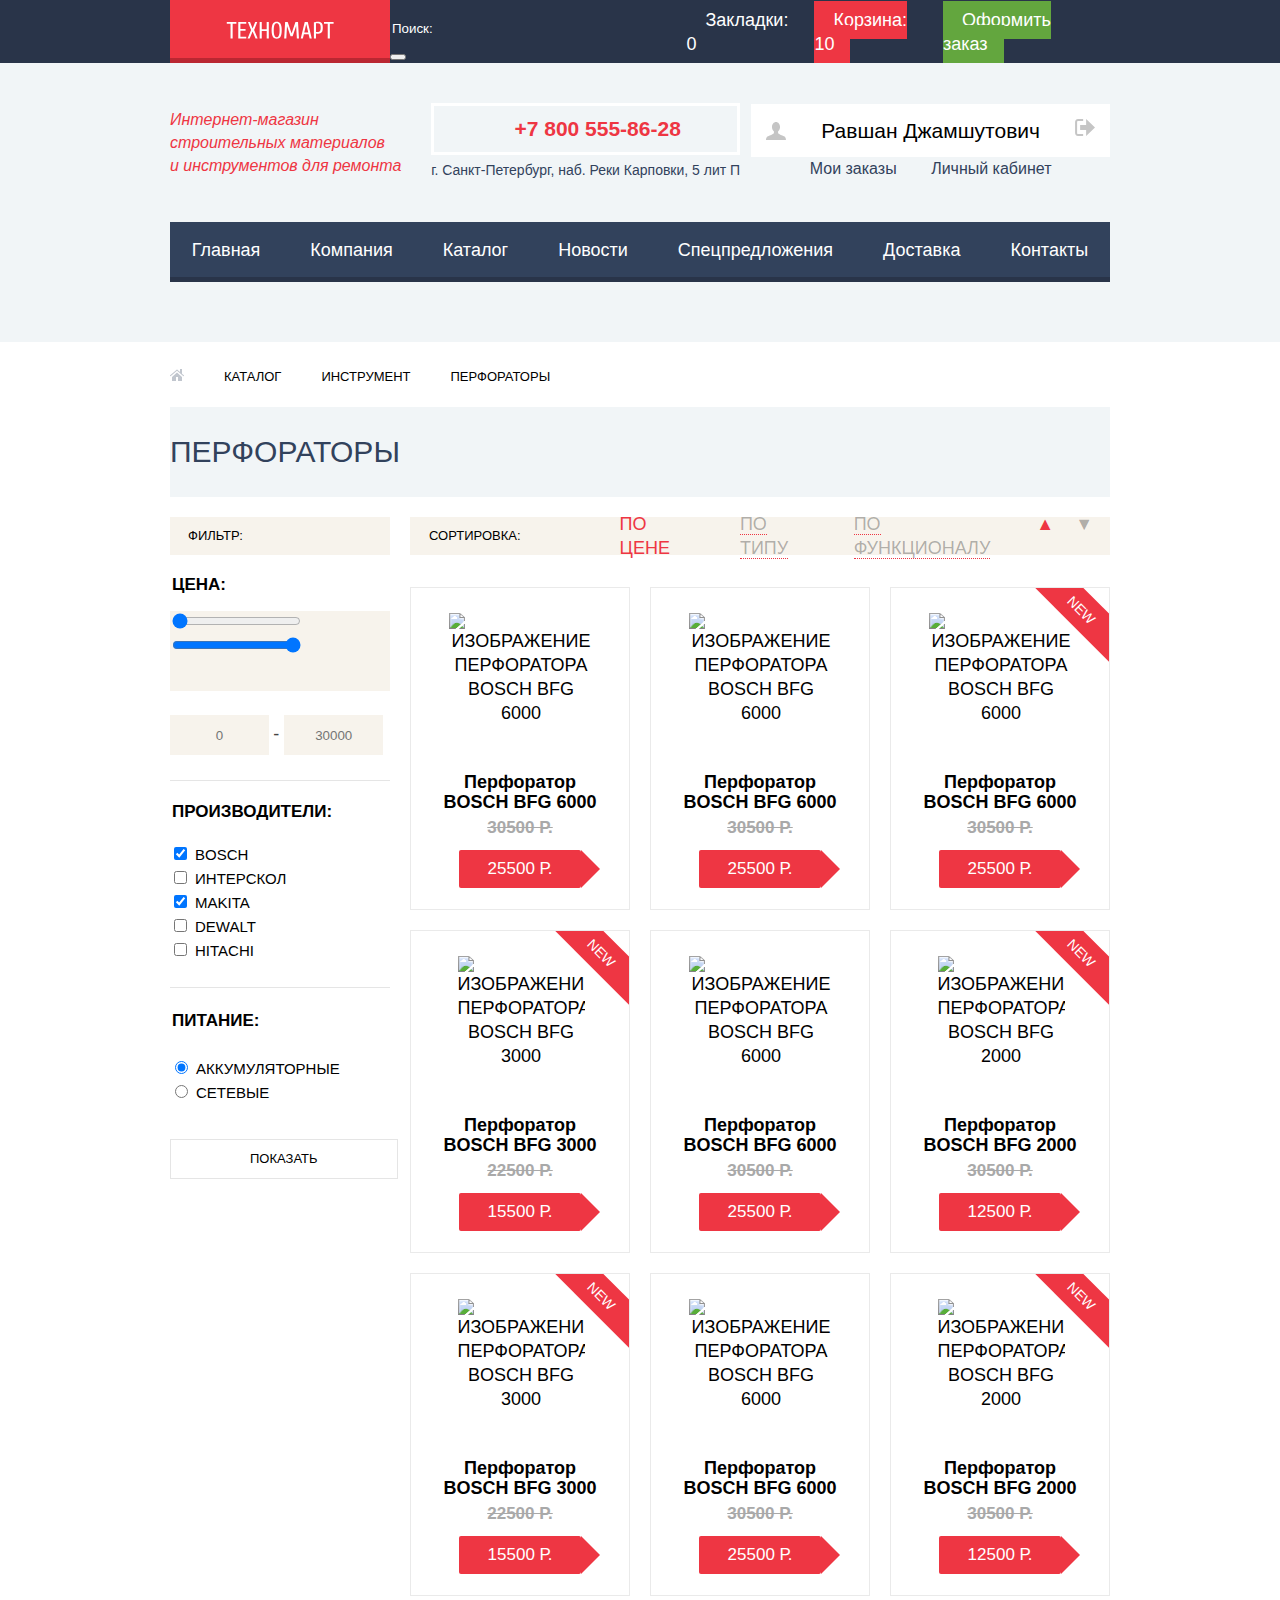
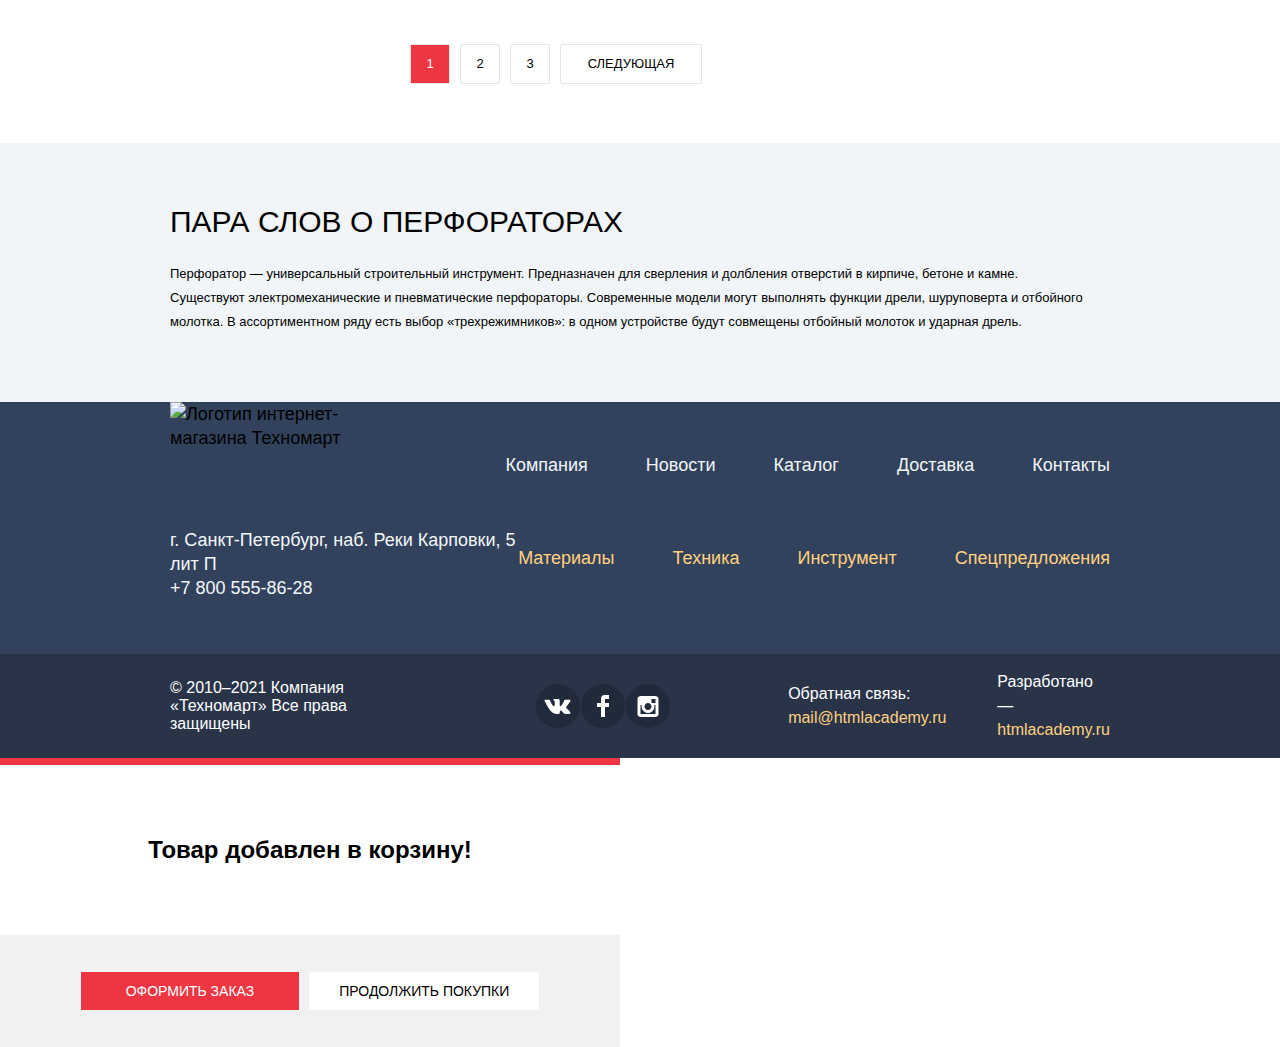
==== catalog.html @ 60e1eaf7 "Доработал стили и сетку в catalog.html" ====
<!DOCTYPE html>
<html class="page" lang="ru">

<head>
  <meta charset="UTF-8" />
  <meta name="viewport" content="width=device-width, initial-scale=1.0" />
  <link rel="icon" href="favicon.ico" />
  <link rel="icon" href="img/favicon/icon-152.svg" type="image/svg+xml" />
  <link rel="apple-touch-icon" href="img/favicon/icon-180.png" />
  <link rel="manifest" href="manifest.webmanifest" />
  <link rel="stylesheet" href="css/normalize.css" />
  <link rel="stylesheet" href="css/style.css" />
  <title>HTML Academy: Техномарт</title>
</head>

<body class="page__body">
  <svg style="display: none;">

    <symbol id="user" viewBox="0 0 20 18">
      <path d="M17.881 14.166c-2.144-.735-4.256-1.666-5.207-2.39-.657-.501-.77-1.618-.517-2.415 1.118-.903 1.864-2.477 1.864-4.278C14.021 2.276 12.221 0 10 0S5.979 2.276 5.979 5.083c0 1.801.746 3.374 1.863 4.277.253.798.141 1.915-.517 2.416-.95.724-3.063 1.654-5.207 2.39C-.026 14.902 0 18 0 18h20s.025-3.099-2.119-3.834z"/>
    </symbol>

    <symbol id="logout" viewBox="0 0 20 17">
      <path d="M20 8.5L11.125 0v6h-6v5h6v6L20 8.5z"/>
      <path d="M2.106 13.952V3.048c.018-.376.171-1.057 1.01-1.057h5.027V0H3.116C.938 0 .112 1.81.087 3.027v10.946C.112 15.189.938 17 3.116 17h5.027v-1.99H3.116c-.839 0-.992-.683-1.01-1.058z"/>
    </symbol>

    <symbol id="vk" viewBox="0 0 27 16">
      <path d="M16.138 12.51c.956-.309 2.18 2.04 3.483 2.939.978.681 1.727.534 1.727.534l3.473-.05s1.815-.112.957-1.554c-.071-.12-.503-1.069-2.585-3.022-2.177-2.043-1.882-1.712.739-5.244 1.597-2.153 2.236-3.468 2.036-4.028-.192-.539-1.365-.399-1.365-.399l-3.913.027c-.381.001-.704.119-.851.515-.003.004-.621 1.666-1.445 3.079-1.741 2.989-2.436 3.148-2.724 2.961-.661-.433-.494-1.737-.494-2.664 0-2.897.432-4.105-.846-4.417-.427-.104-.739-.172-1.828-.182-1.392-.021-2.574 0-3.244.329-.445.223-.786.712-.579.74.26.035.843.16 1.155.586.401.552.389 1.789.389 1.789s.229 3.411-.54 3.834c-.528.29-1.25-.302-2.803-3.016a25.376 25.376 0 01-1.392-2.922s-.116-.285-.326-.441c-.25-.185-.6-.244-.6-.244l-3.714.024S.29 1.7.085 1.946c-.182.218-.015.668-.015.668s2.909 6.881 6.203 10.347c3.02 3.182 6.452 2.971 6.452 2.971h1.555s.469-.054.709-.312c.224-.24.214-.691.214-.691s-.031-2.109.935-2.419z"/>
    </symbol>

    <symbol id="facebook" viewBox="0 0 12 22">
      <path d="M12 4V0H8a4 4 0 00-4 4v4H0v4h4v10h4V12h4V8H8V4h4z"/>
    </symbol>

    <symbol id="instagram" viewBox="0 0 21 21">
      <path fill-rule="evenodd" clip-rule="evenodd" d="M3 0h15c1.65 0 3 1.35 3 3v15c0 1.65-1.35 3-3 3H3c-1.65 0-3-1.35-3-3V3c0-1.65 1.35-3 3-3zm11 10.5C14 8.57 12.43 7 10.5 7S7 8.57 7 10.5 8.57 14 10.5 14s3.5-1.57 3.5-3.5zM3 18V9h1.181c-.118.491-.18.995-.181 1.5a6.5 6.5 0 1013 0 6.451 6.451 0 00-.181-1.5H18v9H3zM14 7h4V3h-4v4z"/>
    </symbol>

    <symbol id="home" viewBox="0 0 14 12">
      <path d="M2 8v4h4V8h2v4h4V8L7 3.516 2 8z"/>
      <path d="M13.831 6.365L12 4.751V0h-2v2.987L7.332.635c-.02-.017-.043-.023-.064-.037a.465.465 0 00-.08-.047.551.551 0 00-.095-.024C7.062.521 7.032.515 7 .515c-.031 0-.061.006-.092.012a.46.46 0 00-.095.025c-.028.011-.053.029-.08.046-.021.014-.045.02-.064.037L.171 6.365a.501.501 0 00.661.75L7 1.677l6.169 5.438a.501.501 0 00.662-.75z"/>
    </symbol>

    <symbol id="logo" viewBox="0 0 108 18">
      <path fill-rule="evenodd" clip-rule="evenodd" d="M103.85 2.66v14.79h-2.12V2.65h-3.75V1.03h9.62v1.64h-3.75zm-8.14 8.7c-.37.46-.83.79-1.38.98-.56.2-1.22.3-1.99.3A11.97 11.97 0 0190 12.4v5.05h-2.12V1.25c.6-.17 1.2-.3 1.8-.36.6-.07 1.25-.11 1.96-.11.94 0 1.74.1 2.4.3.65.19 1.18.51 1.59.97.4.45.7 1.05.9 1.8.18.76.27 1.69.27 2.8 0 1.14-.09 2.1-.27 2.86a4.62 4.62 0 01-.82 1.85zm-1.2-6.82a3.3 3.3 0 00-.55-1.34 2 2 0 00-.95-.7 4.2 4.2 0 00-1.37-.2H90V11h1.64c.53 0 .99-.07 1.37-.2a2 2 0 00.95-.7c.25-.33.44-.77.55-1.34.12-.56.18-1.26.18-2.11 0-.85-.06-1.55-.18-2.11zM82.6 13.22h-4.7l-1.05 4.23h-2.12l4-16.43h3.05l3.99 16.43h-2.11l-1.06-4.23zm-2.3-9.86h-.1l-1.94 8.22h3.99L80.3 3.36zM70.16 5.24h-.12l-3.4 10.1h-2.12l-3.4-10.1H61l-.7 12.21h-2.12l.94-16.43h2.58l3.83 11.26h.1l3.82-11.26h2.58l.94 16.43h-2.1l-.71-12.2zM54.38 15.92c-.44.65-.97 1.1-1.59 1.37-.61.26-1.32.4-2.12.4s-1.5-.14-2.13-.4a3.69 3.69 0 01-1.58-1.37 7.22 7.22 0 01-1-2.6 20.56 20.56 0 01-.34-4.09c0-1.64.11-3 .34-4.1a7.22 7.22 0 011-2.59c.44-.64.97-1.1 1.58-1.36.62-.27 1.33-.4 2.13-.4.8 0 1.5.13 2.12.4.62.27 1.15.72 1.59 1.36.44.64.77 1.5 1 2.6.22 1.08.34 2.45.34 4.1 0 1.64-.12 3-.34 4.09a7.22 7.22 0 01-1 2.6zM53.36 5.76a8.2 8.2 0 00-.65-2.16c-.26-.53-.58-.9-.94-1.1-.36-.2-.73-.31-1.1-.31-.38 0-.74.1-1.1.3-.36.2-.68.58-.94 1.1a8.2 8.2 0 00-.65 2.17c-.16.9-.25 2.06-.25 3.47 0 1.41.09 2.57.25 3.48.17.9.38 1.63.65 2.16.26.53.58.9.94 1.1.36.2.72.3 1.1.3.37 0 .74-.1 1.1-.3.36-.2.68-.57.94-1.1a8.2 8.2 0 00.65-2.16c.16-.91.24-2.07.24-3.48 0-1.4-.08-2.56-.24-3.47zM40.69 9.94h-4.93v7.51h-2.11V1.02h2.11v7.27h4.93V1.02h2.11v16.43h-2.1V9.94zm-11.15 7.51l-2.94-7.04-2.93 7.04h-2.11L25.08 9 21.9 1.02h2.11l2.58 6.57 2.59-6.57h2.11L28.13 9l3.52 8.45h-2.11zM12.28 1.02h7.99v1.64H14.4v5.4h5.16V9.7H14.4v6.1h5.87v1.65h-7.99V1.02zM6.65 17.45H4.54V2.65H.78V1.03h9.62v1.64H6.65v14.79z"/>
    </symbol>

  </svg>

  <header class="header header__inner">
    <div class="header__container">
      <div class="header__top container">
        <a class="logo" href="index.html">
          <svg class="logo__img">
            <use xlink:href="#logo"></use>
          </svg>
        </a>

        <form class="header__search" action="#" method="GET">
          <input type="text" placeholder="Поиск:" />
          <button type="submit"></button>
        </form>

        <ul class="header__carts">
          <li>
            <a class="header__cart header__cart--bookmark" href="#">Закладки: 0</a>
          </li>
          <li>
            <a class="header__cart header__cart--basket active" href="#">Корзина: 10</a>
          </li>
          <li>
            <a class="header__cart header__cart--arrange" href="#">Оформить заказ</a>
          </li>
        </ul>
      </div>
    </div>

    <div class="container">
      <div class="header__info">
        <p class="header__text">
          Интернет-магазин
          строительных&nbsp;материалов
          и&nbsp;инструментов для ремонта
        </p>

        <div class="header__contact">
          <a class="header__phone" href="tel:+78005558628">+7 800 555-86-28</a>

          <p class="header__address">г. Санкт-Петербург, наб. Реки Карповки, 5 лит П</p>
        </div>

        <div class="header__user user">
          <div class="user__profile">
            <a class="user__link" href="#">
              <svg class="user__icon">
                <use xlink:href="#user"></use>
              </svg>

              <p class="user__name">Равшан Джамшутович</p>
            </a>

            <a class="header__logout--btn" href="#">
              <svg class="header__logout--icon">
                <use xlink:href="#logout"></use>
              </svg>
            </a>
          </div>

          <div class="user__btn">
            <a href="#">Мои заказы</a>
            <a href="#">Личный кабинет</a>
          </div>
        </div>

      </div>

      <nav class="header__nav navigation">
        <ul class="navigation__items">
          <li>
            <a class="navigation__link" href="index.html">Главная</a>
          </li>
          <li>
            <a class="navigation__link" href="#">Компания</a>
          </li>
          <li>
            <a class="navigation__link" href="#">Каталог</a>
          </li>
          <li>
            <a class="navigation__link" href="#">Новости</a>
          </li>
          <li>
            <a class="navigation__link" href="#">Спецпредложения</a>
          </li>
          <li>
            <a class="navigation__link" href="#">Доставка</a>
          </li>
          <li>
            <a class="navigation__link" href="#">Контакты</a>
          </li>
        </ul>
      </nav>
    </div>

  </header>

  <main class="main">

    <div class="main__grid container">

      <h1 class="title">Перфораторы</h1>

      <ul class="breadcrumbs">
        <li class="breadcrumbs__item">
          <a class="breadcrumbs__link" href="index.html">
            <svg class="breadcrumbs__icon">
              <use xlink:href="#home"></use>
            </svg>
          </a>
        </li>
        <li class="breadcrumbs__item">
          <a class="breadcrumbs__link" href="#">Каталог</a>
        </li>
        <li class="breadcrumbs__item">
          <a class="breadcrumbs__link" href="#">Инструмент</a>
        </li>
        <li class="breadcrumbs__item">
          <a class="breadcrumbs__link" href="#">Перфораторы</a>
        </li>
      </ul>

      <section class="filters">

        <h3 class="filters__title">фильтр:</h3>

        <form class="filter" action="https://echo.htmlacademy.ru" method="GET">
            <fieldset class="filter__range">
              <legend class="filter__title--price">цена:</legend>
              <div class="filter__range--wrap">
                <label for="filterRangeMin">
                  <input id="filterRangeMin" type="range" min="0" max="30000" step="any" value="0" />
                </label>
                <label for="filterRangeMax">
                  <input id="filterRangeMax" type="range" min="0" max="30000" step="any" value="30000" />
                </label>
              </div>
              <br />
              <label for="filterPriceMin">
                <input id="filterPriceMin" name="filterPriceMin" type="text" placeholder="0"/>
              </label>
              <span>-</span>
              <label for="filterPriceMax">
                <input id="filterPriceMax" name="filterPriceMax" type="text" placeholder="30000"/>
              </label>
            </fieldset>

            <fieldset class="filter__checkbox">
              <legend class="filter__title--company">производители:</legend>
              <ul class="filter__checkbox">
                <li>
                  <input id="filterBosch" name="Bosch" type="checkbox" checked />
                  <label for="filterBosch">bosch</label>
                </li>
                <li>
                  <input id="filterInterskol" name="Interskol" type="checkbox" />
                  <label for="filterInterskol">Интерскол</label>
                </li>
                <li>
                  <input id="filterMakita" name="MAKIta" type="checkbox" checked />
                  <label for="filterMakita">MAKIta</label>
                </li>
                <li>
                  <input id="filterDewalt" name="Dewalt" type="checkbox" />
                  <label for="filterDewalt">Dewalt</label>
                </li>
                <li>
                  <input id="filterHitachi" name="Hitachi" type="checkbox" />
                  <label for="filterHitachi">Hitachi</label>
                </li>
              </ul>
            </fieldset>

            <fieldset class="filters__radio">
              <legend class="filter__title--power">питание:</legend>
              <ul class="filter__radio">
                <li>
                  <input id="filterPower-battery" name="filterPower" type="radio" value="battery" checked />
                  <label for="filterPower-battery">Аккумуляторные</label>
                </li>
                <li>
                  <input id="filterPower-network" name="filterPower" value="network" type="radio" value="network" />
                  <label for="filterPower-network">Сетевые</label>
                </li>
              </ul>
            </fieldset>
            <button class="filter__btn" type="submit">показать</button>
        </form>
      </section>

      <section class="cards">

        <div class="cards__filter">
          <h3 class="filter__title">сортировка:</h3>

          <ul class="cards__filters__items">
            <li class="cards__filters__item">
              <a class="cards__filters__link cards__filters__link--active" href="#">по цене</a>
            </li>
            <li class="cards__filters__item">
              <a class="cards__filters__link" href="#">по типу</a>
            </li>
            <li class="cards__filters__item">
              <a class="cards__filters__link" href="#">по функционалу</a>
            </li>
            <li class="cards__filters__item">
              <a class="cards__filters__link cards__filters__link--active" href="#">▲</a>
            </li>
            <li class="cards__filters__item">
              <a class="cards__filters__link" href="#">▼</a>
            </li>
          </ul>
        </div>

        <ul class="cards__list">
            <li class="card">
              <div class="card__wrapper card__wrapper--img">
                <img class="card__img" src="img/items/bosch-bfg-6000.jpg" width="144" height="128"
                alt="Изображение перфоратора BOSCH BFG 6000"/>
              </div>

              <h4 class="card__title">Перфоратор BOSCH BFG 6000</h4>
              <span class="new">new</span>
              <p class="card__price">30500 Р.</p>

              <button class="btn card__btn" type="button">25500 Р.</button>

              <div class="card__wrapper card__wrapper--btn">
                <button class="btn card__buy" type="button">купить</button>
                <button class="btn card__bookmark" type="button">в закладки</button>
              </div>
            </li>

            <li class="card">
              <div class="card__wrapper card__wrapper--img">
                <img class="card__img" src="img/items/bosch-bfg-6000.jpg" width="144" height="128"
                alt="Изображение перфоратора BOSCH BFG 6000"/>
              </div>

              <h4 class="card__title">Перфоратор BOSCH BFG 6000</h4>
              <span class="new">new</span>
              <p class="card__price">30500 Р.</p>

              <button class="btn card__btn" type="button">25500 Р.</button>

              <div class="card__wrapper card__wrapper--btn">
                <button class="btn card__buy" type="button">купить</button>
                <button class="btn card__bookmark" type="button">в закладки</button>
              </div>
            </li>

            <li class="card">
              <div class="card__wrapper card__wrapper--img">
                <img class="card__img" src="img/items/bosch-bfg-6000.jpg" width="144" height="128"
                alt="Изображение перфоратора BOSCH BFG 6000"/>
              </div>

              <h4 class="card__title">Перфоратор BOSCH BFG 6000</h4>
              <span class="new new--active">new</span>
              <p class="card__price">30500 Р.</p>

              <button class="btn card__btn" type="button">25500 Р.</button>

              <div class="card__wrapper card__wrapper--btn">
                <button class="btn card__buy" type="button">купить</button>
                <button class="btn card__bookmark" type="button">в закладки</button>
              </div>
            </li>

            <li class="card">
              <div class="card__wrapper card__wrapper--img">
                <img class="card__img" src="img/items/bosch-bfg-3000.jpg" width="127" height="112"
                alt="Изображение перфоратора BOSCH BFG 3000"/>
              </div>

              <h4 class="card__title">Перфоратор BOSCH BFG 3000</h4>
              <span class="new new--active">new</span>
              <p class="card__price">22500 Р.</p>

              <button class="btn card__btn" type="button">15500 Р.</button>

              <div class="card__wrapper card__wrapper--btn">
                <button class="btn card__buy" type="button">купить</button>
                <button class="btn card__bookmark" type="button">в закладки</button>
              </div>
            </li>

            <li class="card">
              <div class="card__wrapper card__wrapper--img">
                <img class="card__img" src="img/items/bosch-bfg-6000.jpg" width="144" height="128"
                alt="Изображение перфоратора BOSCH BFG 6000"/>
              </div>

              <h4 class="card__title">Перфоратор BOSCH BFG 6000</h4>
              <span class="new">new</span>
              <p class="card__price">30500 Р.</p>

              <button class="btn card__btn" type="button">25500 Р.</button>

              <div class="card__wrapper card__wrapper--btn">
                <button class="btn card__buy" type="button">купить</button>
                <button class="btn card__bookmark" type="button">в закладки</button>
              </div>
            </li>

            <li class="card">
              <div class="card__wrapper card__wrapper--img">
                <img class="card__img" src="img/items/bosch-bfg-2000.jpg" width="127" height="112"
                alt="Изображение перфоратора BOSCH BFG 2000"/>
              </div>

              <h4 class="card__title">Перфоратор BOSCH BFG 2000</h4>
              <span class="new new--active">new</span>
              <p class="card__price">30500 Р.</p>

              <button class="btn card__btn" type="button">12500 Р.</button>

              <div class="card__wrapper card__wrapper--btn">
                <button class="btn card__buy" type="button">купить</button>
                <button class="btn card__bookmark" type="button">в закладки</button>
              </div>
            </li>

            <li class="card">
              <div class="card__wrapper card__wrapper--img">
                <img class="card__img" src="img/items/bosch-bfg-3000.jpg" width="127" height="112"
                alt="Изображение перфоратора BOSCH BFG 3000"/>
              </div>

              <h4 class="card__title">Перфоратор BOSCH BFG 3000</h4>
              <span class="new new--active">new</span>
              <p class="card__price">22500 Р.</p>

              <button class="btn card__btn" type="button">15500 Р.</button>

              <div class="card__wrapper card__wrapper--btn">
                <button class="btn card__buy" type="button">купить</button>
                <button class="btn card__bookmark" type="button">в закладки</button>
              </div>
            </li>

            <li class="card">
              <div class="card__wrapper card__wrapper--img">
                <img class="card__img" src="img/items/bosch-bfg-6000.jpg" width="144" height="128"
                alt="Изображение перфоратора BOSCH BFG 6000"/>
              </div>

              <h4 class="card__title">Перфоратор BOSCH BFG 6000</h4>
              <span class="new">new</span>
              <p class="card__price">30500 Р.</p>

              <button class="btn card__btn" type="button">25500 Р.</button>

              <div class="card__wrapper card__wrapper--btn">
                <button class="btn card__buy" type="button">купить</button>
                <button class="btn card__bookmark" type="button">в закладки</button>
              </div>
            </li>

            <li class="card">
              <div class="card__wrapper card__wrapper--img">
                <img class="card__img" src="img/items/bosch-bfg-2000.jpg" width="127" height="112"
                alt="Изображение перфоратора BOSCH BFG 2000"/>
              </div>

              <h4 class="card__title">Перфоратор BOSCH BFG 2000</h4>
              <span class="new new--active">new</span>
              <p class="card__price">30500 Р.</p>

              <button class="btn card__btn" type="button">12500 Р.</button>

              <div class="card__wrapper card__wrapper--btn">
                <button class="btn card__buy" type="button">купить</button>
                <button class="btn card__bookmark" type="button">в закладки</button>
              </div>
            </li>
        </ul>

        <ul class="pagination">
            <li class="pagination__item">
              <a class="pagination__link pagination__active" href="#">1</a>
            </li>
            <li class="pagination__item">
              <a class="pagination__link" href="#">2</a>
            </li>
            <li class="pagination__item">
              <a class="pagination__link" href="#">3</a>
            </li>
            <li class="pagination__item">
              <a class="pagination__link" href="#">следующая</a>
            </li>
        </ul>

      </section>

    </div> <!-- /main--grid container -->

    <section class="description">
        <div class="container">
          <h2>пара слов о перфораторах</h2>

          <p>Перфоратор — универсальный строительный инструмент. Предназначен для
            сверления и долбления отверстий в кирпиче, бетоне и камне.
            Существуют&nbsp;электромеханические и пневматические перфораторы. Современные модели
            могут выполнять функции дрели, шуруповерта и отбойного молотка.
            В&nbsp;ассортиментном ряду есть выбор «трехрежимников»: в одном устройстве
            будут совмещены отбойный молоток и ударная дрель.
          </p>
        </div>
    </section>




  </main>

  <footer class="footer">

    <div class="footer__top">
      <div class="footer__top--grid container">
        <img class="footer__logo" src="img/logo-big.png" width="220" height="68" alt="Логотип интернет-магазина Техномарт">

        <ul class="footer__nav nav">
          <li class="nav__item">
            <a class="nav__link" href="#">Компания</a>
          </li>
          <li class="nav__item">
            <a class="nav__link" href="#">Новости</a>
          </li>
          <li class="nav__item">
            <a class="nav__link" href="#">Каталог</a>
          </li>
          <li class="nav__item">
            <a class="nav__link" href="#">Доставка</a>
          </li>
          <li class="nav__item">
            <a class="nav__link" href="#">Контакты</a>
          </li>
        </ul>

        <address class="footer__address">
          г. Санкт-Петербург, наб. Реки Карповки, 5 лит П <br>
          +7 800 555-86-28
        </address>

        <ul class="footer__subnav subnav">
          <li class="subnav__item">
            <a class="subnav__link" href="#">Материалы</a>
          </li>
          <li class="subnav__item">
            <a class="subnav__link" href="#">Техника</a>
          </li>
          <li class="subnav__item">
            <a class="subnav__link" href="#">Инструмент</a>
          </li>
          <li class="subnav__item">
            <a class="subnav__link" href="#">Спецпредложения</a>
          </li>
        </ul>
      </div> <!-- /container -->
    </div>

    <div class="footer__bottom">
      <div class="footer__bottom--grid container">

        <p class="footer__copyright">
          © 2010–2021 Компания «Техномарт»
          Все права защищены
        </p>

        <ul class="footer__social social">
          <li class="social__icon">
            <a class="social__link" href="https://vk.com/">
              <svg class="social__vk">
                <use xlink:href="#vk"></use>
              </svg>
            </a>
          </li>
          <li class="social__icon">
            <a class="social__link" href="https://facebook.com/">
              <svg class="social__fb">
                <use xlink:href="#facebook"></use>
              </svg>
            </a>
          </li>
          <li class="social__icon">
            <a class="social__link" href="https://instagram.com/">
              <svg class="social__inst">
                <use xlink:href="#instagram"></use>
              </svg>
            </a>
          </li>
        </ul>

        <p class="footer__contact">
          Обратная связь:
          <a href="mailto:mail@htmlacademy.ru">
            mail@htmlacademy.ru
          </a>
        </p>

        <p class="footer__developer">
          Разработано —
          <a href="https://htmlacademy.ru/intensive/htmlcss">
            htmlacademy.ru
          </a>
        </p>
      </div> <!-- /container -->
    </div>

  </footer>

  <!-- popup -->
  <div class="popup">

    <p class="popup__text">Товар добавлен в корзину!</p>

    <div class="popup__btn">
      <a class="btn btn--checkout" href="#">оформить заказ</a>
      <button class="btn btn--white" type="button">продолжить покупки</button>
    </div>

    <button class="btn btn--close" type="button"></button> <!-- для крестика закрытия -->
  </div>
</body>

</html>
---- css/style.css ----
@font-face {
  font-family: "Cuprum";
  font-display: swap;
  src: url("../fonts/cuprum.woff2") format("woff2"),
       url("../fonts/cuprum.woff") format("woff");
  font-style: normal;
  font-weight: 400;
}

@font-face {
  font-family: "Cuprum";
  font-display: swap;
  src: url("../fonts/cuprumbold.woff2") format("woff2"),
       url("../fonts/cuprumbold.woff") format("woff");
  font-style: normal;
  font-weight: 700;
}

@font-face {
  font-family: "Cuprum";
  font-display: swap;
  src: url("../fonts/cuprumbolditalic.woff2") format("woff2"),
       url("../fonts/cuprumbolditalic.woff") format("woff");
  font-style: italic;
  font-weight: 700;
}

@font-face {
  font-family: "Cuprum";
  font-display: swap;
  src: url("../fonts/cuprumitalic.woff2") format("woff2"),
       url("../fonts/cuprumitalic.woff") format("woff");
  font-style: italic;
  font-weight: 400;
}

@font-face {
  font-family: "PT Sans";
  font-display: swap;
  src: url("../fonts/ptsans.woff2") format("woff2"),
       url("../fonts/ptsans.woff") format("woff");
  font-style: normal;
  font-weight: 400;
}

@font-face {
  font-family: "PT Sans";
  font-display: swap;
  src: url("../fonts/ptsansbold.woff2") format("woff2"),
       url("../fonts/ptsansbold.woff") format("woff");
  font-style: normal;
  font-weight: 700;
}

/* variables */
:root {
  --basic-red: #EE3643;
  --basic-green: #63A63E;
  --basic-grey: #3D546F;
  --basic-greylight: #C5C5C5;
  --basic-bg: #F1F5F7;
  --basic-bg-dark: #293449;
  --basic-white: #ffffff;
  --basic-black: #000000;
  --basic-blue: #32425C;

  --special-yellow: #FFBF47;
  --special-blue: #3BBCE3;
  --special-lilac: #DC91D8;
  --special-greenlight: #8ED78F;
  --special-yellowlight: #FFD180;

  --success: #5FBB2D;
  --warning: #FFBF47;
  --error: #BA2732;
  --click: #161D29;
  --buy-click: #518534;
  --bookmark-click: #D8D8D8;
  --hover: #CA2C37;
  --line-through: #A9A9A9;
  --nav-click: #1D2739;
  --greylight: #EAEAEA;
  --bg-section: #F9F5F0;
  --address: #F3F7F9;
  --bg-icon: #212A3A;
  --modal: #F4F4F4;
  --filter-bg: #F7F3EC;
}

/* global */
.page {
  height: 100%;
}

.page__body {
  display: grid;
  grid-template-rows: min-content 1fr min-content;
  align-content: start;

  min-width: 940px;
  min-height: 100%;
  margin: 0;
  padding: 0;
  font-family: "Cuprum", "Arial", sans-serif;
  font-style: normal;
  font-size: 18px;
  font-weight: 400;
  line-height: 24px;
  text-transform: uppercase;
  color: var(--basic-black);
  background-color: var(--basic-white);
}

.page__body a {
  text-decoration: none;
}

.page__body img {
  display: block;
  max-width: 100%;
  height: auto;
}

.page__body ul {
  list-style: none;
}

.invisible {
  display: none; /* скрытый h1 из index.html */
}

/* containers */
.container {
  width: 940px;
  margin: 0 auto;
  padding: 0 15px;
}

.header__container {
  background-color: var(--basic-bg-dark);
  margin-bottom: 40px;
}

/* header */
.header {
  display: grid;
  grid-template-rows: 1fr min-content;
  font-family: "Cuprum", "Arial", sans-serif;
  font-style: normal;
  font-size: 18px;
  font-weight: 400;
  line-height: 24px;
  background-color: var(--basic-bg);
  text-transform: none;
  margin-bottom: 59px;
}

.header__inner {
  margin-bottom: 21px;
}

.header__top {
  display: flex;
}

.logo {
  background-color: var(--basic-red);
  padding: 15px 56px;
  border-bottom: 5px solid var(--error);
}

.logo:active {
  background-color: var(--error);
}

.logo__img {
  fill: var(--basic-white);
  vertical-align: bottom;
  width: 108px;
  height: 18px;
}

/* header search */
.header__search input {
  width: 290px;
  border: none;
  background-color: transparent;
  outline: none;
  margin-top: 20px;
}

.header__search input::placeholder {
  color: var(--basic-white);
}

.header__search input:focus {
  background-color: var(--basic-white);
}

/* header carts */
.header__carts {
  display: flex;
  align-items: center;
  justify-content: flex-end;
  width: 450px;
  padding: 0;
  margin: 0;
}

.header__carts a {
  padding-top: 9px;
  padding-bottom: 9px;
  padding-right: 16px;
  padding-left: 19px;
  color: var(--basic-white);
}

.header__carts .active {
  background-color: var(--basic-red);
}

.header__cart:active {
  background-color: var(--click);
}

.header__cart--arrange {
  background-color: var(--basic-green);
}

.header__cart--arrange:hover,
.header__cart--arrange:focus {
  background-color: var(--success);
}

.header__cart--arrange:active {
  background-color: var(--basic-green);
}

/* header info */
.header__info {
  display: flex;
  justify-content: space-between;
  align-items: center;
  margin-bottom: 40px;
}


.header__text {
  width: 250px;
  font-family: "Cuprum", "Arial", sans-serif;
  font-style: italic;
  font-size: 16px;
  line-height: 23px;
  font-weight: 400;
  color: var(--basic-red);
  margin: 0;
}

/* header contact */
.header__contact {
  text-align: center;
}

.header__phone {
  display: block;
  font-family: "Cuprum", "Arial", sans-serif;
  font-style: normal;
  font-size: 21px;
  line-height: 30px;
  font-weight: 700;
  color: var(--basic-red);
  border: 3px solid var(--basic-white);
  text-transform: uppercase;
  padding-top: 8px;
  padding-bottom: 8px;
  padding-right: 50px;
  padding-left: 74px;
}

.header__address {
  margin: 3px 0 0 0; /* margin-top */
  font-size: 14px;
  color: var(--basic-blue);
}

/* header user profile */
.user__profile {
  display: flex;
  align-items: center;
  background-color: var(--basic-white);
}

.user__icon {
  width: 20px;
  height: 18px;
  fill: #C5C5C5;
  padding: 15px;
}

.user__link {
  display: flex;
  align-items: center;
}

.user__name {
  font-size: 21px;
  line-height: 21px;
  color: var(--basic-black);
  margin: 0;
  padding: 12px 20px;
}

.user__link:hover .user__icon,
.user__name:hover .user__icon,
.user__link:focus .user__icon,
.user__name:focus .user__icon {
  fill: var(--basic-grey);
}

.user__link:active .user__icon {
  fill: var(--basic-greylight);
}

.user__name:active {
  color: var(--basic-greylight);
}

.user__btn {
  font-size: 16px;
  text-align: center;
}

.user__btn a {
  color: var(--basic-blue);
}

.user__btn a:nth-child(2) {
  margin-left: 30px;
}

.user__btn a:hover,
.user__btn a:focus {
  color: var(--basic-red);
}

.user__btn a:active {
  color: var(--basic-greylight);
}

.header__logout--icon {
  width: 20px;
  height: 17px;
  fill: #C5C5C5;
  padding: 15px;
}

.header__logout--btn:hover .header__logout--icon,
.header__logout--btn:focus .header__logout--icon {
  fill: var(--basic-grey);
}

.header__logout--btn:active .header__logout--icon {
  fill: var(--basic-greylight);
}

.header__btn a {
  font-size: 21px;
  line-height: 21px;
  color: var(--basic-black);
  background-color: var(--basic-white);
}

.header__btn a:hover {
  color: var(--basic-red);
}

.header__btn a:active {
  color: var(--basic-greylight);
}

.header__btn--login {
  padding-top: 12px;
  padding-bottom: 12px;
  padding-left: 47px;
  padding-right: 27px;
}

.header__btn--reg {
  padding: 12px 24px;
}

/* header nav */
.header__nav {
  display: flex;
  justify-content: center;
  align-items: center;
  height: 55px;
  margin-bottom: 60px;
  background-color: var(--basic-blue);
  border-bottom: 5px solid var(--basic-bg-dark);
}

.navigation__items {
  display: flex;
  padding: 0;
  margin: 0;
}

.navigation__link {
  color: var(--basic-white);
  padding-top: 17px;
  padding-bottom: 22px;
  padding-right: 25px;
  padding-left: 25px;
}

.navigation__link:hover,
.navigation__link:focus {
 background-color: var(--basic-bg-dark);
}

.navigation__link:active {
  opacity: .5;
  background-color: var(--nav-click);
}

/* main grid */
 .main__grid {
  display: grid;
  grid-template-columns: 220px 1fr;
  grid-template-rows: repeat(3, min-content);
}

/* title */
.title {
  order: 1;
  grid-column: 1 / -1;
  grid-row: 2 / 3;
  font-size: 30px;
  line-height: 30px;
  font-weight: 400;
  text-transform: uppercase;
  color: var(--basic-blue);
  background-color: var(--basic-bg);
  padding: 30px 0 30px 0;
}

/* breadcrumbs */
.breadcrumbs {
  grid-column: 1 / -1;
  grid-row: 1 / 2;
  display: flex;
  padding: 0;
  margin: 0;
}

.breadcrumbs__icon {
  width: 14px;
  height: 12px;
  fill: #C1C6CE;
}

.breadcrumbs__link {
  font-family: "PT Sans", "Arial", sans-serif;
  font-size: 13px;
  line-height: 18px;
  font-weight: 400;
  color: var(--basic-black);
  margin-right: 40px;
}

.breadcrumbs__item:last-child a {
  margin-right: 0;
}

/* filters */
.filters {
  width: 220px;;
}

.filters__title,
.filter__title {
  font-family: "PT Sans", "Arial", sans-serif;
  font-size: 13px;
  line-height: 18px;
  font-weight: 400;
  text-transform: uppercase;
  color: var(--basic-black);
  background-color: var(--filter-bg);
}

.filters__title {
  padding: 10px 151px 10px 18px;
  margin: 0 0 15px 0;
}

/* cards filter */
.cards__filter {
  display: flex;
  align-items: center;
  justify-content: space-between;
  width: 700px;
  height: 38px;
  margin: 0 0 32px 20px; /* margin bottom left */
  background-color: var(--filter-bg);
}

.cards__filter h3 {
  margin-left: 19px;
  margin-right: 99px;
}

.cards__filters__items {
  grid-column: 2 / 3;
  grid-row: 3 / 4;
  display: flex;
  padding: 0;
  margin: 0;
}

.cards__filters__item:nth-child(2) {
  margin-left: 70px;
}
.cards__filters__item:nth-child(3) {
  margin-left: 65px;
}
.cards__filters__item:nth-child(4) {
  margin-left: 46px;
}
.cards__filters__item:nth-child(5) {
  margin-right: 17px;
  margin-left: 21px;
}

.cards__filters__item:nth-child(4) .cards__filters__link,
.cards__filters__item:nth-child(5) .cards__filters__link {
  border-bottom: none;
}

.cards__filters__link {
  text-transform: uppercase;
  border-bottom: 1px dotted var(--basic-red);
  color: rgba(0, 0, 0, .3);
}

.cards__filters__link:hover,
.cards__filters__link:focus {
  color: var(--basic-black);
}

.cards__filters__link:active {
  border-bottom: none;
  color: var(--basic-red);
}

.cards__filters__link--active {
  border-bottom: none;
  color: var(--basic-red);
}

/* form filter */
.filter {
  font-family: "PT Sans", "Arial", sans-serif;
}

.filter fieldset {
  border: none;
  padding: 0;
}

.filter fieldset:nth-child(1),
.filter fieldset:nth-child(2) {
  padding-bottom: 25px;
  border-bottom: 1px solid rgba(0, 0, 0, .1);
}

.filter fieldset:nth-child(1) {
  margin: 0 0 16px 0; /* margin bottom */
}

.filter fieldset:nth-child(2) {
  margin-bottom: 18px;
}

.filter fieldset:nth-child(3) {
  margin: 0 0 35px 0; /* margin bottom */
}

.filter legend {
  font-size: 17px;
  line-height: 30px;
  font-weight: 700;
  text-transform: uppercase;
}

.filter__title--price {
  margin-bottom: 11px;
}

.filter__title--company {
  margin-bottom: 15px;
}

.filter__title--power {
  margin-bottom: 20px;
}

.filter label {
  font-size: 15px;
  line-height: 19px;
  font-weight: 400;
}

.filter__btn {
  padding: 10px 79px;
  cursor: pointer;

  font-size: 13px;
  line-height: 18px;
  font-weight: 400;
  color: var(--basic-black);
  border: 1px solid #e5e5e5;
  text-transform: uppercase;
  background-color: transparent;
}

.filter__btn:hover,
.filter__btn:focus {
  border-color: var(--basic-greylight);
}

.filter__btn:active {
  border-color: var(--basic-red);
}

/* filter range*/
.filter__range--wrap {
  width: 220px;
  height: 80px;
  background-color: var(--filter-bg);
}

.filter__range input[type="text"] {
  width: 95px;
  height: 38px;
  text-align: center;
  background-color: var(--filter-bg);
  border: none;
}

.filter__range input[type="text"]:focus::placeholder {
 opacity: 0;
}

.filter__range span {
  color: #444444;
}

/* filter checkbox */
.filter__checkbox {
  padding: 0;
  margin: 0;
}

/* filter radio */
.filter__radio {
  padding: 0;
  margin: 0;
}

/* product */
.product {
  margin-bottom: 59px;
}

.product h2 {
  display: none;
}

.product__list {
  display: grid;
  grid-template-columns: repeat(3, 1fr);
  grid-template-rows: repeat(3, min-content);
  gap: 20px;
  color: var(--basic-white);
  padding: 0;
  margin: 0;
}

.product__item:nth-child(1) {
  grid-column: 1 / 2;
  grid-row: 1 / 2;
  background-color: var(--special-yellow);
}

.product__item:nth-child(2) {
  grid-column: 2 / 3;
  grid-row: 1 / 2;
  background-color: var(--special-blue);
}

.product__item:nth-child(3) {
  grid-column: 3 / 4;
  grid-row: 1 / 2;
  background-color: var(--special-lilac);
}

.product__item:nth-child(4) {
  grid-column: 3 / 4;
  grid-row: 2 / 3;
  background-color: var(--special-greenlight);
}

.product__item:nth-child(5) {
  grid-column: 3 / 4;
  grid-row: 3 / 4;
  background-color: var(--special-yellow);
}

.product__sliders {
  grid-column: 1 / 3;
  grid-row: 2 / 4;
}

.product__title {
  font-size: 24px;
  line-height: 30px;
  font-weight: 700;
  text-transform: none;
}

.product__btn {
  font-size: 14px;
  line-height: 18px;
  font-weight: 400;
  color: var(--basic-white);
  background-color: rgba(255, 255, 255, .3);
}

.product__slider__title {
  font-size: 36px;
  line-height: 36px;
  font-weight: 700;
}

.product__slider__text {
  text-transform: none;
}

.btn--slider {
  line-height: 38px;
  padding: 10px 46px;
}

/* label new */
.new {
  opacity: 0;
  position: absolute;
  top: 5px;
  right: -29px;
  padding: 8px 40px;
  font-size: 14px;
  line-height: 18px;
  text-transform: uppercase;
  background-color: var(--basic-red);
  color: var(--basic-white);

  transform: rotate(45deg);
}

.new--active {
  opacity: 1;
}

/* button */
.btn {
  font-size: 14px;
  line-height: 18px;
  background-color: var(--basic-red);
  color: var(--basic-white);
  border: none;

  cursor: pointer;
}

.btn:hover,
.btn:focus {
  background-color: var(--hover);
}

.btn:active {
  background-color: var(--error);
}

/* cards */
.section__title {
  display: flex;
  justify-content: space-between;
  align-items: center;
  background-color: var(--bg-section);
  margin-bottom: 20px;
}

.section__title h2 {
  font-weight: 400;
  font-size: 30px;
  line-height: 30px;
  color: var(--basic-blue);
  padding-left: 28px;
}

.btn--title {
  width: 192px;
  height: 38px;
  line-height: 38px;
  margin-right: 14px;
  text-align: center;
}

.cards__list {
  display: grid;
  grid-template-columns: repeat(3, 1fr);
  gap: 20px;
  align-items: center;
  padding: 0;
  margin: 0 0 48px 20px; /* margin bottom, left */
}

.cards__list--preview {
  display: grid;
  grid-template-columns: repeat(4, 1fr);
  text-align: center;
  padding: 0;
  margin: 0;
  margin-bottom: 70px;
}

/* card */
.card {
  position: relative;
  overflow: hidden;

  max-width: 220px;
  padding: 25px 0 21px 0;
  border: 1px solid var(--greylight);
  text-align: center;
}

.card:hover {
  box-shadow: 0 4px 20px rgba(0, 0, 0, 0.15);
}

.card--preview {
  width: 220px;
}
.card--preview:first-child {
  margin-left: 0;
}

.card__wrapper {
  width: 220px;
  height: 159px;
}

.card__wrapper--btn {
  opacity: 0;

  position: absolute;
  top: 0;
  left: 0;

  display: flex;
  flex-direction: column;
  align-items: center;
  justify-content: center;
}

.card:hover .card__wrapper--btn {
  opacity: 1;
}

.card:hover .card__wrapper--img {
  opacity: 0;
}

.card__img {
  margin: 0 auto;
}

.card__title {
  font-weight: 700;
  text-transform: none;
  font-size: 18px;
  line-height: 20px;
  color: var(--basic-black);
  padding: 0 30px;
  margin: 0 0 7px 0; /* margin bottom */
}

.card__price {
  font-family: "PT Sans", "Arial", sans-serif;
  font-style: normal;
  font-weight: 700;
  font-size: 17px;
  line-height: 18px;
  text-decoration: line-through;
  color: var(--line-through);
  margin: 0 0 13px 0; /* margin bottom */
}

.card__btn {
  position: relative;
  width: 122px;
  height: 38px;
  border-radius: 2px;
  font-size: 17px;
}

.card__btn::after {
  content: "";
  position: absolute;
  top: 0;
  left: 100%;
	border-top: 19px solid transparent;
	border-left: 19px solid var(--basic-red);
	border-bottom: 19px solid transparent;
}

.card__btn:hover::after,
.card__btn:focus::after {
  border-left: 19px solid var(--hover);
}

.card__btn:active::after {
  border-left: 19px solid var(--error);
}

.card__buy {
  padding: 10px 45px;
  margin-bottom: 10px;

  text-transform: uppercase;
  background-color: var(--basic-green);
  border-radius: 2px;
  border-bottom: 3px solid var(--buy-click);
}

.card__buy:hover {
  background-color: var(--success);
}

.card__buy:active {
  background-color: var(--buy-click);
}

.card__bookmark {
  padding: 10px 29px;

  text-transform: uppercase;
  background-color: var(--basic-white);
  color: var(--basic-blue);
  border: 3px solid var(--basic-green);
  border-radius: 2px;
}

.card__bookmark:hover {
  border-color: var(--basic-blue);
  background-color: var(--basic-white);
}

.card__bookmark:active {
  color: var(--bookmark-click);
  border-color: var(--bookmark-click);
  background-color: var(--basic-white);
}

/* company */
.company {
  margin-bottom: 70px;
}

.company__list {
  display: grid;
  grid-template-columns: repeat(4, 1fr);
  gap: 20px;
  padding: 0;
  margin: 0;
}

.company__item {
  display: flex;
  align-items: center;
  justify-content: center;
  width: 220px;
  height: 145px;
  border: 1px solid var(--greylight);
}

.company__item:hover {
  box-shadow: 0 4px 20px rgba(0, 0, 0, 0.15);
}

.company__item:active {
  box-shadow: 0 4px 20px rgba(0, 0, 0, 0.15);
  opacity: .5;
}

/* services */
.services {
  background-color: var(--basic-bg);
}

.services__title {
  font-size: 30px;
  line-height: 30px;
  font-weight: 400;
  color: var(--basic-black);
  margin-bottom: 25px;
}

.services__text {
  font-family: "PT Sans", "Arial", sans-serif;
  font-size: 13px;
  line-height: 24px;
  font-weight: 400;
  font-style: normal;
  color: var(--basic-black);
  text-transform: none;
  margin-bottom: 70px;
  margin-right: 50%;
}

/* services__sliders */
.services__sliders {
  display: grid;
  grid-template-columns: 240px 1fr;
}

.services__slider:nth-child(1) {
  width: 240px;
  grid-column: 1 / 2;
  background-color: var(--basic-blue);
  padding: 0;
  margin: 0;
  margin-right: 80px;
}

.services__slider:nth-child(2) {
  grid-column: 2 / -1;
  padding: 0;
  margin: 0;
}

.services__slider__btn {
  width: 100%;
  border: none;
  font-family: inherit;
  font-size: 21px;
  line-height: 30px;
  font-weight: 700;
  color: var(--basic-white);
  background-color: inherit;
  text-align: left;
}

.services__slider__btn:hover {
  color: var(--basic-white);
  background-color: var(--basic-bg-dark);
}

.services__slider__btn:active,
.services__slider__btn:focus {
  color: var(--basic-blue);
  background-color: var(--basic-white);
}

.services__slider__content h3 {
  font-size: 30px;
  line-height: 30px;
  font-weight: 400;
  color: var(--basic-blue);
}

.services__slider__content p {
  font-family: "PT Sans", "Arial", sans-serif;
  font-size: 13px;
  line-height: 24px;
  font-weight: 400;
  font-style: normal;
  text-transform: none;
  color: var(--basic-black);
}

.btn--credit {
  text-transform: uppercase;
}

/*grid */
.grid {
  display: grid;
  grid-template-columns:1fr 300px;
  margin-bottom: 70px;
}

/* about */
.about {
  grid-column: 1 / 2;
}

.about,
.contact {
  color: var(--basic-black);
}

.about h2,
.contact h2 {
  font-size: 30px;
  line-height: 30px;
  font-weight: 400;
  margin-bottom: 24px;
}

.about p,
.contact p {
  font-family: "PT Sans", "Arial", sans-serif;
  font-size: 13px;
  line-height: 24px;
  font-weight: 400;
  text-transform: none;
}

.about__text {
  margin-right: 140px;
}

.about .about__partners {
  font-size: 18px;
  line-height: 24px;
  text-transform: none;
  padding-left: 37px;
  margin: 0;
}

.about__item {
  margin-bottom: 12px;
}

.about__item:last-child {
  margin-bottom: 20px;
}

.about__item::before {
  content: "";
  display: block;
  width: 25px;
  height: 2px;
  background-color: var(--basic-red);
}

.about__item:nth-child(2)::before {
  top: 42px;
}

.about__item:nth-child(3)::before {
  top: 74px;
}

.btn--about {
  line-height: 38px;
  padding: 10px 46px;
}

/* contact */
.contact p {
  margin-top: 0;
  margin-bottom: 32px;
}

.contact__map {
  display: block;
  margin-bottom: 29px;
}

.btn--contact {
  line-height: 38px;
  padding: 10px 61px;
}

/* pagination */
.pagination {
  grid-column: 2 / -1;
  grid-row: 5 / 6;
  display: flex;
  padding: 0;
  margin: 0 0 59px 20px; /* margin bottom left */
}

.pagination__item {
  display: flex;
  justify-content: center;
  align-items: center;
  width: 38px;
  height: 38px;
  border: 1px solid #e5e5e5;
  border-radius: 2px;
  margin-right: 10px;
}

.pagination__item:last-child {
  width: 140px;
  height: 38px;
  margin-right: 0;
}

.pagination__item:hover,
.pagination__item:focus {
  border-color: var(--basic-greylight);
}

.pagination__item:active {
  border-color: var(--basic-red);
}

.pagination__link {
  display: flex;
  justify-content: center;
  align-items: center;
  font-family: "PT Sans", "Arial", sans-serif;
  font-size: 13px;
  line-height: 18px;
  font-weight: 400;
  width: 38px;
  height: 38px;
  color: var(--basic-black);
}

.pagination__active {
  display: flex;
  justify-content: center;
  align-items: center;
  width: 38px;
  height: 38px;
  color: var(--basic-white);
  background-color: var(--basic-red);
}

/* description */
.description {
  grid-column: 1 / -1;
  grid-row: 6 / 7;
  color: var(--basic-black);
  background-color: var(--basic-bg);
  padding: 64px 0 68px 0;
}

.description h2 {
  font-size: 30px;
  line-height: 30px;
  font-weight: 400;
  text-transform: uppercase;
  margin: 0 0 25px 0;
}

.description p {
  font-family: "PT Sans", "Arial", sans-serif;
  font-size: 13px;
  line-height: 24px;
  text-transform: none;
  margin: 0;
}

/* footer */
.footer {
  text-transform: none;
}

.footer__top {
  background-color: var(--basic-blue);
}

.footer__top--grid {
  display: grid;
  grid-template-columns: 350px 1fr 1fr;
  grid-template-rows: repeat(2, 1fr);
}

.footer__logo {
  grid-column: 1 / 2;
  grid-row: 1 / 2;
  margin-right: 174px;
  margin-bottom: 22px;
}

.footer__nav {
  grid-column: 2 / -1;
  grid-row: 1 / 2;
  display: flex;
  justify-content: flex-end;
  align-items: center;
  padding: 0;
}

.nav__item {
  margin-left: 58px;
}

.nav__item:first-child {
  margin-left: 0;
}

.nav__link {
  color: var(--basic-bg)
}

.footer__address {
  font-style: normal;
  color: var(--address);
  margin-bottom: 54px;
}

/* footer subnav */
.footer__subnav {
  grid-column: 2 / -1;
  grid-row: 2 / 3;
  display: flex;
  justify-content: flex-end;
  align-items: flex-start;
  padding: 0;
}

.subnav__item {
  margin-left: 58px;
}

.subnav__item:first-child {
  margin-left: 0;
}

.subnav__link {
  color: var(--special-yellowlight);
}

.nav__link:hover,
.subnav__link:hover {
  text-decoration: underline;
}

.nav__link:focus,
.nav__link:active,
.subnav__link:focus,
.subnav__link:active {
  opacity: .5;
}

/* footer bottom */
.footer__bottom {
  background-color: var(--basic-bg-dark);
}

.footer__bottom--grid {
  display: flex;
  align-items: center;
}

.footer__copyright {
  font-size: 16px;
  line-height: 18px;
  color: var(--basic-white);
  margin: 0 162px 0 0; /* margin-right */
}

/* social */
.social {
  display: flex;
  padding: 0;
}

.social__icon:nth-child(2) {
  margin: 0 1px;
}

.social__link {
  display: flex;
  justify-content: center;
  align-items: center;
  width: 44px;
  height: 44px;
  background-color: var(--bg-icon);
  border-radius: 50%;
}

.social__link:hover {
  background-color: var(--basic-red)
}

.social__vk {
  display: block;
  fill: #fff;
  height: 16px;
}

.social__fb {
  display: block;
  fill: #fff;
  height: 22px;
}

.social__inst {
  display: block;
  fill: #fff;
  height: 21px;
}

.footer__contact {
  margin-left: 118px;
}

.footer__developer {
  margin-left: 51px;
}

.footer__contact,
.footer__developer {
  font-size: 16px;
  color: var(--basic-white);
}

.footer__contact a,
.footer__developer a {
  color: var(--special-yellowlight);
}

.footer__contact a:hover,
.footer__developer a:hover {
  text-decoration: underline;
}

.footer__contact a:focus,
.footer__developer a:focus,
.footer__contact a:active,
.footer__developer a:active {
  color: var(--basic-red);
}

/* modal */
.modal {
  width: 943px;
  height: 449px;
  border-top: 7px solid var(--basic-red);
  box-shadow: 0 4px 20px rgba(0, 0, 0, 0.15);
}


/* form */
.form {
  width: 620px;
  height: 430px;
  border-top: 7px solid var(--basic-red);
  background-color: var(--basic-white);
  box-shadow: 0 4px 20px rgba(0, 0, 0, 0.15);
  text-transform: none;
  margin: 100px 0; /* не забыть убрать */
}

.form input,
.form textarea {
  margin-top: 11px;
}

.form__container {
  display: grid;
  grid-template-columns: repeat(2, 1fr);
  grid-template-rows: 73px 1fr;
  gap: 20px;
  margin-bottom: 37px;
  padding: 37px 80px;
}

.form__name {
  grid-column: 1 / 2;
  grid-row: 1 / 2;
  display: flex;
  flex-direction: column;
}

.form__email {
  grid-column: 2 / -1;
  grid-row: 1 / 2;
  display: flex;
  flex-direction: column;
}

.form__message {
  grid-column: 1 / -1;
  grid-row: 2 / -1;
  display: flex;
  flex-direction: column;
}

.form__bottom {
  display: flex;
  justify-content: center;
  align-items: center;

  height: 112px;
  background-color: var(--modal);
}

.form input,
.form textarea {
  border: 2px solid var(--line-through);
  border-radius: 2px;
}


.form input::placeholder,
.form textarea::placeholder {
  font-family: "PT Sans", "Arial", sans-serif;
  font-size: 13px;
  line-height: 24px;
  color: var(--line-through);
}

.btn--submit {
  width: 460px;
  height: 38px;
  text-transform: uppercase;
}

.btn--close {
  display: none; /* крестик от формы */
}

/* popup */
.popup {
  display: flex;
  flex-direction: column;
  width: 620px;
  height: 282px;
  border-top: 7px solid var(--basic-red);
  background-color: var(--basic-white);
}

.popup__text {
  height: 170px;
  text-transform: none;
  font-size: 24px;
  line-height: 170px;
  font-weight: 700;
  margin: 0 auto;
}

.popup__btn {
  display: flex;
  justify-content: center;
  align-items: center;
  width: 620px;
  height: 112px;
  background-color: #f1f1f1;
}

.btn--checkout {
  padding: 10px 45px;
  margin-right: 10px;
}

.btn--white {
  cursor: pointer;
  padding: 10px 30px;
  text-transform: uppercase;
  color: var(--basic-black);
  background-color: var(--basic-white);
}

.btn--white:hover,
.btn--white:focus {
  background-color: #e5e5e5;
}

.btn--white:active {
  color: var(--basic-white);
  background-color: var(--basic-greylight);
}
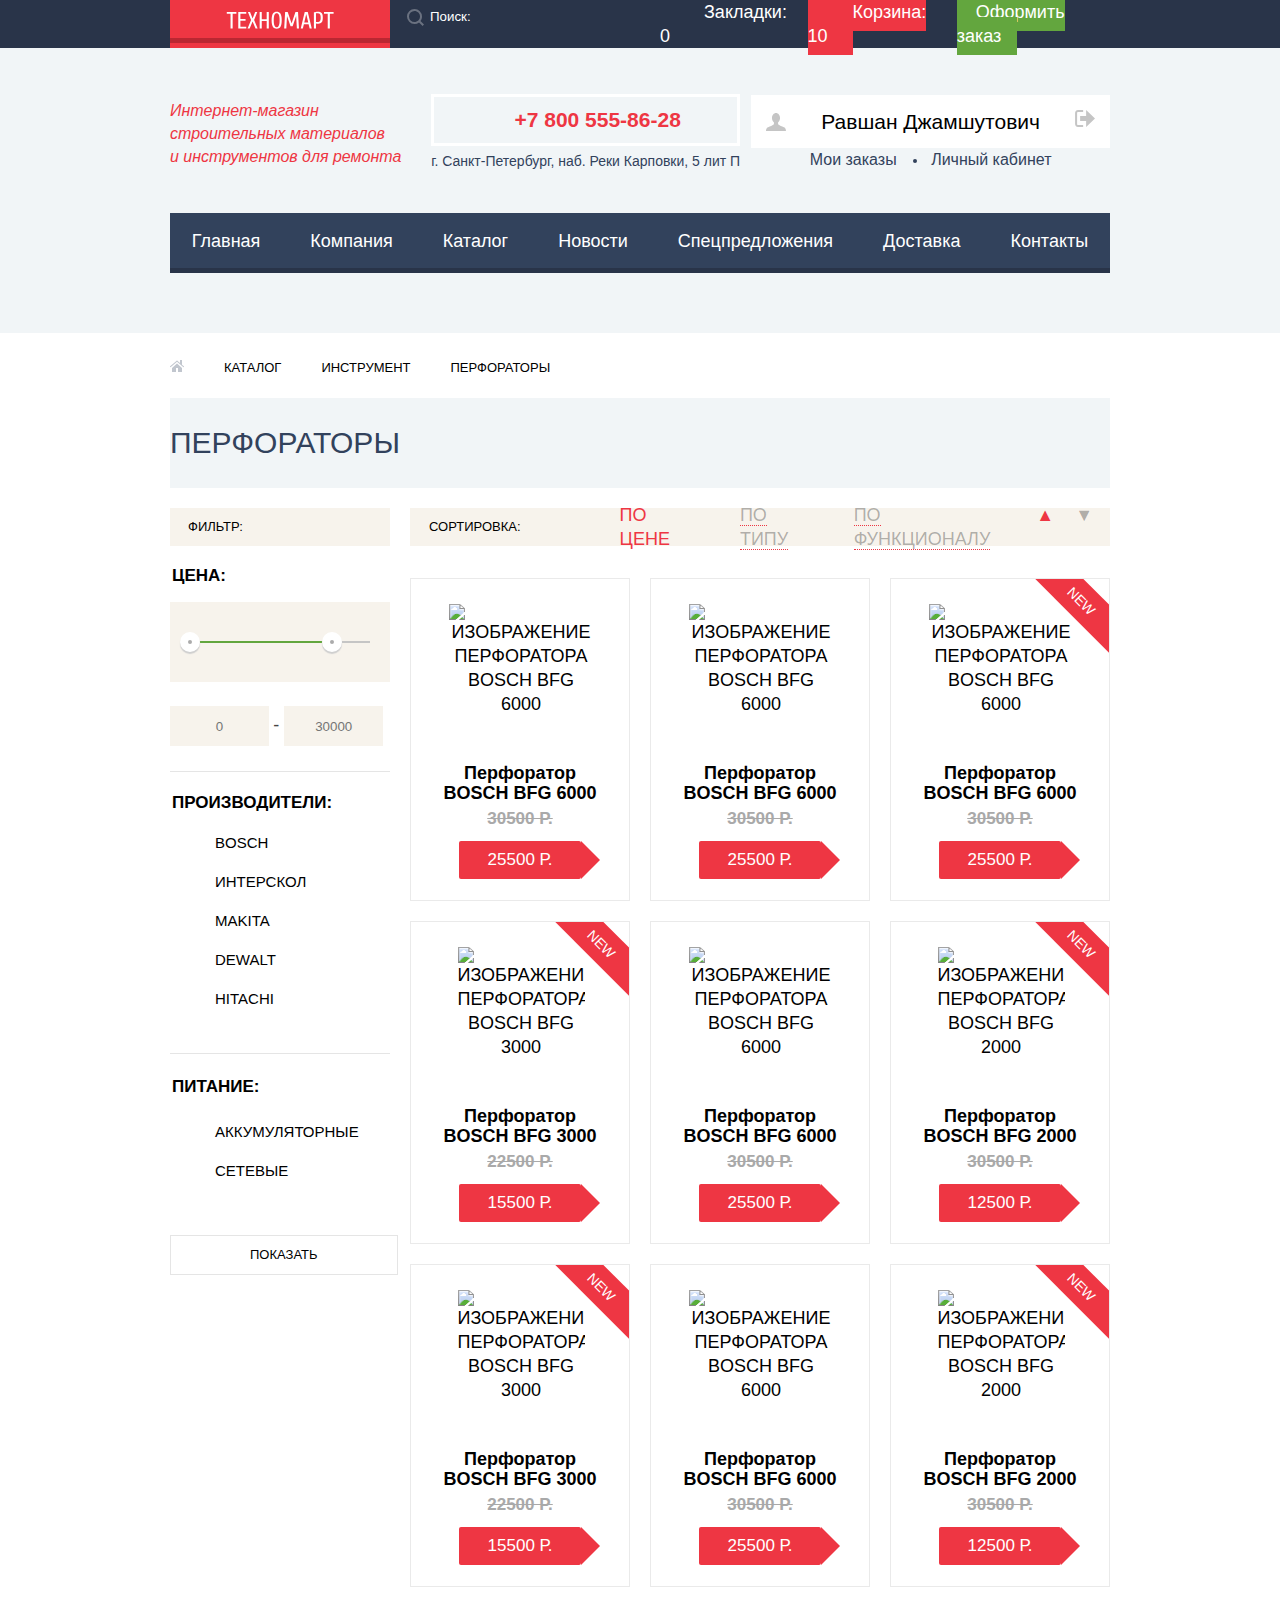
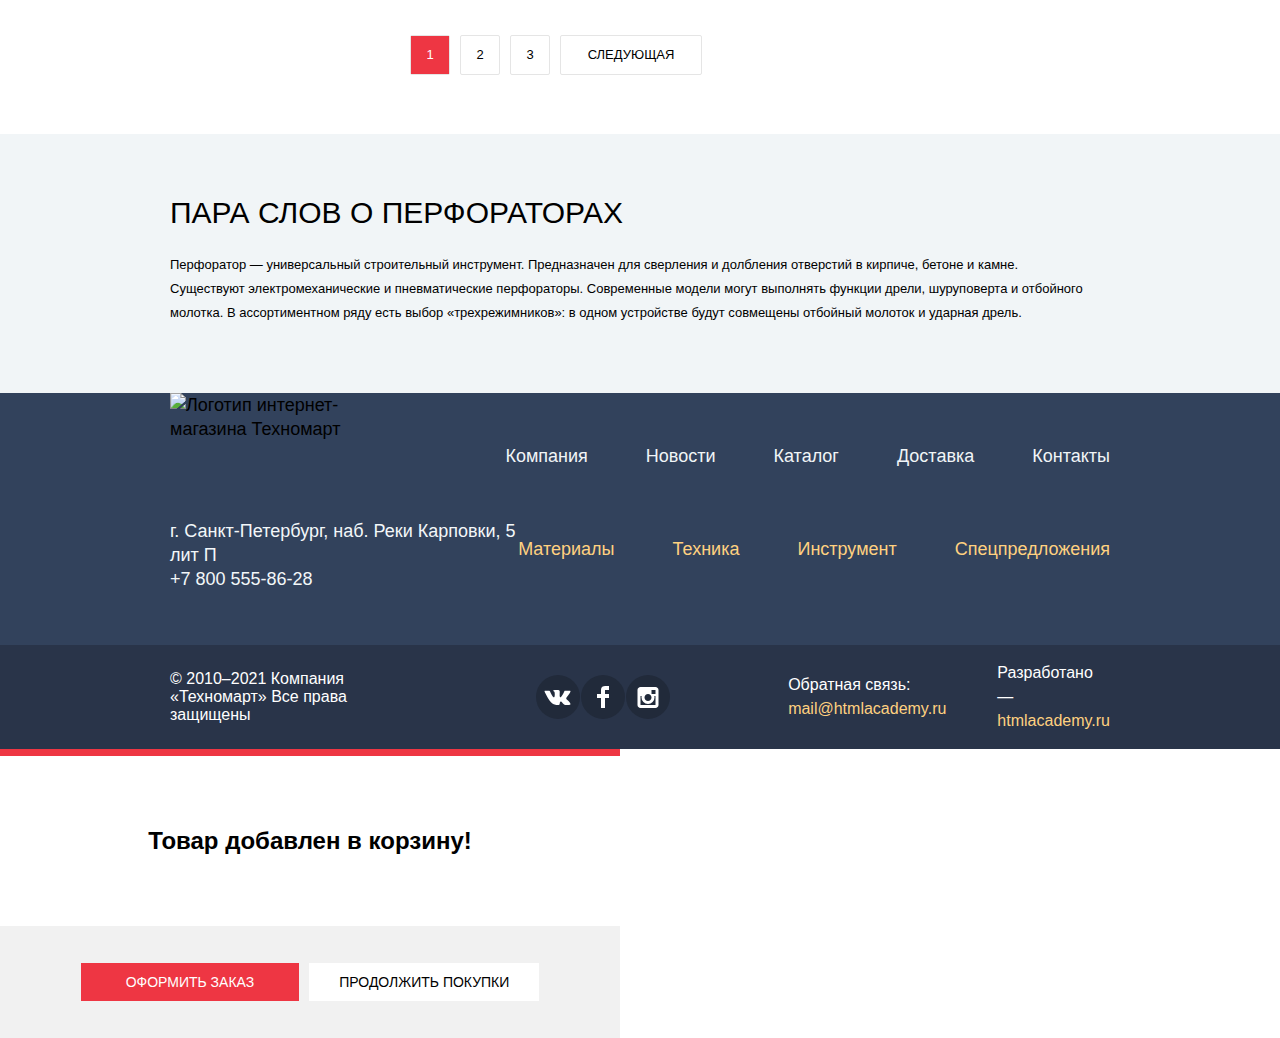
==== commit 312408ef: "Добавил декоративные элементы в catalog.html" ====
--- a/catalog.html
+++ b/catalog.html
@@ -46,6 +46,9 @@
       <path fill-rule="evenodd" clip-rule="evenodd" d="M103.85 2.66v14.79h-2.12V2.65h-3.75V1.03h9.62v1.64h-3.75zm-8.14 8.7c-.37.46-.83.79-1.38.98-.56.2-1.22.3-1.99.3A11.97 11.97 0 0190 12.4v5.05h-2.12V1.25c.6-.17 1.2-.3 1.8-.36.6-.07 1.25-.11 1.96-.11.94 0 1.74.1 2.4.3.65.19 1.18.51 1.59.97.4.45.7 1.05.9 1.8.18.76.27 1.69.27 2.8 0 1.14-.09 2.1-.27 2.86a4.62 4.62 0 01-.82 1.85zm-1.2-6.82a3.3 3.3 0 00-.55-1.34 2 2 0 00-.95-.7 4.2 4.2 0 00-1.37-.2H90V11h1.64c.53 0 .99-.07 1.37-.2a2 2 0 00.95-.7c.25-.33.44-.77.55-1.34.12-.56.18-1.26.18-2.11 0-.85-.06-1.55-.18-2.11zM82.6 13.22h-4.7l-1.05 4.23h-2.12l4-16.43h3.05l3.99 16.43h-2.11l-1.06-4.23zm-2.3-9.86h-.1l-1.94 8.22h3.99L80.3 3.36zM70.16 5.24h-.12l-3.4 10.1h-2.12l-3.4-10.1H61l-.7 12.21h-2.12l.94-16.43h2.58l3.83 11.26h.1l3.82-11.26h2.58l.94 16.43h-2.1l-.71-12.2zM54.38 15.92c-.44.65-.97 1.1-1.59 1.37-.61.26-1.32.4-2.12.4s-1.5-.14-2.13-.4a3.69 3.69 0 01-1.58-1.37 7.22 7.22 0 01-1-2.6 20.56 20.56 0 01-.34-4.09c0-1.64.11-3 .34-4.1a7.22 7.22 0 011-2.59c.44-.64.97-1.1 1.58-1.36.62-.27 1.33-.4 2.13-.4.8 0 1.5.13 2.12.4.62.27 1.15.72 1.59 1.36.44.64.77 1.5 1 2.6.22 1.08.34 2.45.34 4.1 0 1.64-.12 3-.34 4.09a7.22 7.22 0 01-1 2.6zM53.36 5.76a8.2 8.2 0 00-.65-2.16c-.26-.53-.58-.9-.94-1.1-.36-.2-.73-.31-1.1-.31-.38 0-.74.1-1.1.3-.36.2-.68.58-.94 1.1a8.2 8.2 0 00-.65 2.17c-.16.9-.25 2.06-.25 3.47 0 1.41.09 2.57.25 3.48.17.9.38 1.63.65 2.16.26.53.58.9.94 1.1.36.2.72.3 1.1.3.37 0 .74-.1 1.1-.3.36-.2.68-.57.94-1.1a8.2 8.2 0 00.65-2.16c.16-.91.24-2.07.24-3.48 0-1.4-.08-2.56-.24-3.47zM40.69 9.94h-4.93v7.51h-2.11V1.02h2.11v7.27h4.93V1.02h2.11v16.43h-2.1V9.94zm-11.15 7.51l-2.94-7.04-2.93 7.04h-2.11L25.08 9 21.9 1.02h2.11l2.58 6.57 2.59-6.57h2.11L28.13 9l3.52 8.45h-2.11zM12.28 1.02h7.99v1.64H14.4v5.4h5.16V9.7H14.4v6.1h5.87v1.65h-7.99V1.02zM6.65 17.45H4.54V2.65H.78V1.03h9.62v1.64H6.65v14.79z"/>
     </symbol>
 
+    <symbol id="search__icon" viewBox="0 0 17 17">
+      <path fill-rule="evenodd" clip-rule="evenodd" d="M13.458 12.044L17 15.586 15.586 17l-3.542-3.542A7.465 7.465 0 017.5 15 7.5 7.5 0 1115 7.5c0 1.643-.542 3.24-1.542 4.544zM7.5 2A5.506 5.506 0 002 7.5 5.506 5.506 0 007.5 13c3.032 0 5.5-2.468 5.5-5.5C13 4.467 10.532 2 7.5 2z"/>
+    </symbol>
   </svg>
 
   <header class="header header__inner">
@@ -58,8 +61,11 @@
         </a>
 
         <form class="header__search" action="#" method="GET">
-          <input type="text" placeholder="Поиск:" />
-          <button type="submit"></button>
+          <input class="header__search__input" type="text" placeholder="Поиск:">
+          <svg class="header__search__icon">
+            <use xlink:href="#search__icon"></use>
+          </svg>
+          <button class="visually-hidden" type="submit"></button>
         </form>
 
         <ul class="header__carts">
@@ -176,13 +182,20 @@
         <form class="filter" action="https://echo.htmlacademy.ru" method="GET">
             <fieldset class="filter__range">
               <legend class="filter__title--price">цена:</legend>
-              <div class="filter__range--wrap">
-                <label for="filterRangeMin">
+              <div class="filter__range__wrap">
+                <div class="filter__range__controls">
+                  <div class="filter__range__scale">
+                    <div class="filter__range__bar"></div>
+                  </div>
+                  <div class="filter__range__toggle filter__range__toggle--min" tabindex="0"></div>
+                  <div class="filter__range__toggle filter__range__toggle--max" tabindex="0"></div>
+
+                <!-- <label for="filterRangeMin">
                   <input id="filterRangeMin" type="range" min="0" max="30000" step="any" value="0" />
                 </label>
                 <label for="filterRangeMax">
                   <input id="filterRangeMax" type="range" min="0" max="30000" step="any" value="30000" />
-                </label>
+                </label> -->
               </div>
               <br />
               <label for="filterPriceMin">
@@ -197,24 +210,24 @@
             <fieldset class="filter__checkbox">
               <legend class="filter__title--company">производители:</legend>
               <ul class="filter__checkbox">
-                <li>
-                  <input id="filterBosch" name="Bosch" type="checkbox" checked />
+                <li class="filter__option filter__checkbox__item">
+                  <input class="filter__checkbox__input visually-hidden" id="filterBosch" name="Bosch" type="checkbox" checked />
                   <label for="filterBosch">bosch</label>
                 </li>
-                <li>
-                  <input id="filterInterskol" name="Interskol" type="checkbox" />
+                <li class="filter__option filter__checkbox__item">
+                  <input class="filter__checkbox__input visually-hidden" id="filterInterskol" name="Interskol" type="checkbox" />
                   <label for="filterInterskol">Интерскол</label>
                 </li>
-                <li>
-                  <input id="filterMakita" name="MAKIta" type="checkbox" checked />
+                <li class="filter__option filter__checkbox__item">
+                  <input class="filter__checkbox__input visually-hidden" id="filterMakita" name="MAKIta" type="checkbox" checked />
                   <label for="filterMakita">MAKIta</label>
                 </li>
-                <li>
-                  <input id="filterDewalt" name="Dewalt" type="checkbox" />
+                <li class="filter__option filter__checkbox__item">
+                  <input class="filter__checkbox__input visually-hidden" id="filterDewalt" name="Dewalt" type="checkbox" />
                   <label for="filterDewalt">Dewalt</label>
                 </li>
-                <li>
-                  <input id="filterHitachi" name="Hitachi" type="checkbox" />
+                <li class="filter__option filter__checkbox__item">
+                  <input class="filter__checkbox__input visually-hidden" id="filterHitachi" name="Hitachi" type="checkbox" />
                   <label for="filterHitachi">Hitachi</label>
                 </li>
               </ul>
@@ -223,12 +236,12 @@
             <fieldset class="filters__radio">
               <legend class="filter__title--power">питание:</legend>
               <ul class="filter__radio">
-                <li>
-                  <input id="filterPower-battery" name="filterPower" type="radio" value="battery" checked />
+                <li class="filter__option filter__radio__item">
+                  <input class="filter__radio__input visually-hidden" id="filterPower-battery" name="filterPower" type="radio" value="battery" checked />
                   <label for="filterPower-battery">Аккумуляторные</label>
                 </li>
-                <li>
-                  <input id="filterPower-network" name="filterPower" value="network" type="radio" value="network" />
+                <li class="filter__option filter__radio__item">
+                  <input class="filter__radio__input visually-hidden" id="filterPower-network" name="filterPower" type="radio" value="network" />
                   <label for="filterPower-network">Сетевые</label>
                 </li>
               </ul>
@@ -442,7 +455,7 @@
 
       </section>
 
-    </div> <!-- /main--grid container -->
+    </div> <!-- /main__grid container -->
 
     <section class="description">
         <div class="container">
--- a/css/style.css
+++ b/css/style.css
@@ -125,8 +125,17 @@
   list-style: none;
 }
 
-.invisible {
-  display: none; /* скрытый h1 из index.html */
+.visually-hidden {
+  position: absolute;
+  width: 1px;
+  height: 1px;
+  margin: -1px;
+  border: 0;
+  padding: 0;
+  white-space: nowrap;
+  clip-path: inset(100%);
+  clip: rect(0 0 0 0);
+  overflow: hidden;
 }
 
 /* containers */
@@ -138,7 +147,10 @@
 
 .header__container {
   background-color: var(--basic-bg-dark);
-  margin-bottom: 40px;
+}
+
+.header .container:nth-child(2) {
+  padding: 46px 15px 60px 15px; /* padding top right bottom left */
 }
 
 /* header */
@@ -164,37 +176,80 @@
 }
 
 .logo {
+  position: relative;
   background-color: var(--basic-red);
-  padding: 15px 56px;
-  border-bottom: 5px solid var(--error);
+  padding: 7px 56px;
 }
 
 .logo:active {
   background-color: var(--error);
 }
 
+.logo::after {
+  content: "";
+  position: absolute;
+  top: 38px;
+  left: 0px;
+  width: 220px;
+  height: 5px;
+
+  background-color:  var(--error);
+}
+
 .logo__img {
   fill: var(--basic-white);
-  vertical-align: bottom;
+  vertical-align: middle;
   width: 108px;
   height: 18px;
 }
 
 /* header search */
-.header__search input {
-  width: 290px;
+.header__search {
+  position: relative;
+  max-width: 270px;
+}
+
+.header__search__input {
+  width: 230px;
   border: none;
   background-color: transparent;
   outline: none;
-  margin-top: 20px;
-}
-
-.header__search input::placeholder {
+  padding: 9px 0 9px 40px;
+}
+
+.header__search__input::placeholder {
   color: var(--basic-white);
 }
 
-.header__search input:focus {
+.header__search__input:focus::placeholder,
+.header__search__input:active::placeholder {
+  color: var(--basic-black);
+}
+
+.header__search__input:focus,
+.header__search__input:active {
   background-color: var(--basic-white);
+}
+
+.header__search__icon {
+  content: "";
+  position: absolute;
+  top: 9px;
+  left: 17px;
+  width: 17px;
+  height: 17px;
+  fill: var(--basic-white);
+  opacity: .3;
+}
+
+.header__search:hover .header__search__icon {
+  opacity: 1;
+}
+
+.header__search__input:focus + .header__search__icon,
+.header__search__input:active + .header__search__icon {
+  fill: var(--basic-red);
+  opacity: 1;
 }
 
 /* header carts */
@@ -202,16 +257,14 @@
   display: flex;
   align-items: center;
   justify-content: flex-end;
-  width: 450px;
+  position: relative;
+
+  max-width: 450px;
   padding: 0;
   margin: 0;
 }
 
 .header__carts a {
-  padding-top: 9px;
-  padding-bottom: 9px;
-  padding-right: 16px;
-  padding-left: 19px;
   color: var(--basic-white);
 }
 
@@ -223,7 +276,52 @@
   background-color: var(--click);
 }
 
+.header__cart--bookmark {
+  padding: 9px 25px 9px 44px;
+}
+
+.header__cart--bookmark::before {
+  content: "";
+  position: absolute;
+  top: 10px;
+  left: 15px;
+  width: 14px;
+  height: 16px;
+  opacity: .3;
+
+  background-image: url(../img/icons/icon-bookmark.svg);
+  background-position: 0 0;
+  background-repeat: no-repeat;
+}
+
+.header__cart--bookmark:hover::before {
+  opacity: 1;
+}
+
+.header__cart--basket::before {
+  content: "";
+  position: absolute;
+  top: 10px;
+  left: 170px;
+  width: 14px;
+  height: 16px;
+  opacity: .3;
+
+  background-image: url(../img/icons/icon-cart.svg);
+  background-position: 0 0;
+  background-repeat: no-repeat;
+}
+
+.header__cart--basket {
+  padding: 9px 25px 9px 45px;
+}
+
+.header__cart--basket:hover::before {
+  opacity: 1;
+}
+
 .header__cart--arrange {
+  padding: 9px 16px 9px 19px;
   background-color: var(--basic-green);
 }
 
@@ -262,6 +360,7 @@
 }
 
 .header__phone {
+  position: relative;
   display: block;
   font-family: "Cuprum", "Arial", sans-serif;
   font-style: normal;
@@ -277,6 +376,18 @@
   padding-left: 74px;
 }
 
+.header__phone::before {
+  content: "";
+  position: absolute;
+  top: 13px;
+  left: 40px;
+  width: 19px;
+  height: 19px;
+  background-image: url(../img/icons/icon-phone.svg);
+  background-position: 0 0;
+  background-repeat: no-repeat;
+}
+
 .header__address {
   margin: 3px 0 0 0; /* margin-top */
   font-size: 14px;
@@ -335,7 +446,19 @@
 }
 
 .user__btn a:nth-child(2) {
+  position: relative;
   margin-left: 30px;
+}
+
+.user__btn a:nth-child(2)::before {
+  content: "";
+  position: absolute;
+  width: 4px;
+  height: 4px;
+  top: 8px;
+  left: -18px;
+  border-radius: 50%;
+  background-color: var(--basic-blue);
 }
 
 .user__btn a:hover,
@@ -363,6 +486,11 @@
   fill: var(--basic-greylight);
 }
 
+/* header btn */
+.header__btn {
+  position: relative;
+}
+
 .header__btn a {
   font-size: 21px;
   line-height: 21px;
@@ -370,7 +498,8 @@
   background-color: var(--basic-white);
 }
 
-.header__btn a:hover {
+.header__btn a:hover,
+.header__btn a:focus {
   color: var(--basic-red);
 }
 
@@ -385,6 +514,26 @@
   padding-right: 27px;
 }
 
+.header__btn--icon {
+  content: "";
+  position: absolute;
+  top: 2px;
+  left: 15px;
+  width: 21px;
+  height: 17px;
+
+  fill: var(--basic-greylight);
+}
+
+.header__btn--login:hover + .header__btn--icon,
+.header__btn--login:focus + .header__btn--icon {
+  fill: var(--basic-grey);
+}
+
+.header__btn--login:active + .header__btn--icon {
+  fill: var(--basic-greylight);
+}
+
 .header__btn--reg {
   padding: 12px 24px;
 }
@@ -395,7 +544,6 @@
   justify-content: center;
   align-items: center;
   height: 55px;
-  margin-bottom: 60px;
   background-color: var(--basic-blue);
   border-bottom: 5px solid var(--basic-bg-dark);
 }
@@ -450,8 +598,37 @@
   grid-column: 1 / -1;
   grid-row: 1 / 2;
   display: flex;
+  flex-wrap: wrap;
+  justify-content: flex-start;
   padding: 0;
   margin: 0;
+}
+
+.breadcrumbs__item {
+  position: relative;
+  margin-right: 40px;
+}
+
+.breadcrumbs__item::after {
+  content: "";
+  position: absolute;
+  top: 5px;
+  right: -24px;
+
+  width: 8px;
+  height: 14px;
+
+  background-image: url(../img/icons/icon-right-small.svg);
+  background-position: 0 0;
+  background-repeat: no-repeat;
+}
+
+.breadcrumbs__item:last-child {
+  margin-right: 0;
+}
+
+.breadcrumbs__item:last-child::after {
+  display: none;
 }
 
 .breadcrumbs__icon {
@@ -466,16 +643,11 @@
   line-height: 18px;
   font-weight: 400;
   color: var(--basic-black);
-  margin-right: 40px;
-}
-
-.breadcrumbs__item:last-child a {
-  margin-right: 0;
 }
 
 /* filters */
 .filters {
-  width: 220px;;
+  max-width: 220px;
 }
 
 .filters__title,
@@ -634,11 +806,54 @@
 }
 
 /* filter range*/
-.filter__range--wrap {
+.filter__range__wrap {
   width: 220px;
-  height: 80px;
+}
+
+.filter__range__controls {
+  position: relative;
+  padding: 39px 20px 39px 20px;
+
   background-color: var(--filter-bg);
 }
+
+.filter__range__scale {
+  height: 2px;
+  background-color: var(--basic-greylight);
+}
+
+.filter__range__bar {
+  width: 80%;
+  height: 2px;
+  background-color: var(--basic-green);
+}
+
+.filter__range__toggle {
+  position: absolute;
+  top: 30px;
+  width: 4px;
+  height: 4px;
+  padding: 0;
+  cursor: grab;
+
+  border: 8px solid var(--basic-white);
+  border-radius: 50%;
+  box-shadow: 0 2px 1px 0 #cfcfcf;
+  background-color: #ababab;
+}
+
+.filter__range__toggle:active {
+  cursor: grabbing;
+}
+
+.filter__range__toggle--min {
+  left: 10px;
+}
+
+.filter__range__toggle--max {
+  right: 48px;
+}
+
 
 .filter__range input[type="text"] {
   width: 95px;
@@ -662,19 +877,60 @@
   margin: 0;
 }
 
+.filter__option {
+  margin-bottom: 20px;
+  padding-left: 45px;
+}
+
+.filter__option label {
+  position: relative;
+  display: block;
+  cursor: pointer;
+  user-select: none;
+}
+
+.filter__checkbox__input + label::before {
+  content: "";
+  position: absolute;
+  left: -42px;
+  top: 0;
+  width: 23px;
+  height: 23px;
+  background-image: url(../img/icons/checkbox-off.svg);
+  background-position: 0 0;
+  background-repeat: no-repeat;
+}
+
+.filter__checkbox__input:checked + label::before {
+  width: 27px;
+  background-image: url(../img/icons/checkbox-on.svg);
+}
+
 /* filter radio */
 .filter__radio {
   padding: 0;
   margin: 0;
 }
 
+.filter__radio__input + label::before {
+  content: "";
+  position: absolute;
+  left: -42px;
+  top: -2px;
+  width: 25px;
+  height: 25px;
+  background-image: url(../img/icons/radio-off.svg);
+  background-position: 0 0;
+  background-repeat: no-repeat;
+}
+
+.filter__radio__input:checked + label::before {
+  background-image: url(../img/icons/radio-on.svg);
+}
+
 /* product */
 .product {
   margin-bottom: 59px;
-}
-
-.product h2 {
-  display: none;
 }
 
 .product__list {
@@ -687,39 +943,62 @@
   margin: 0;
 }
 
+.product__item {
+  position: relative;
+  width: 260px;
+  height: 83px;
+  padding: 20px;
+  overflow: hidden;
+}
+
 .product__item:nth-child(1) {
   grid-column: 1 / 2;
   grid-row: 1 / 2;
   background-color: var(--special-yellow);
+
+  background-image: url(../img/product/icon-material.svg);
+  background-position: 80% 50%;
+  background-repeat: no-repeat;
 }
 
 .product__item:nth-child(2) {
   grid-column: 2 / 3;
   grid-row: 1 / 2;
   background-color: var(--special-blue);
+
+  background-image: url(../img/product/icon-tool.svg);
+  background-position: 85% 50%;
+  background-repeat: no-repeat;
 }
 
 .product__item:nth-child(3) {
   grid-column: 3 / 4;
   grid-row: 1 / 2;
   background-color: var(--special-lilac);
+
+  background-image: url(../img/product/icon-tech.svg);
+  background-position: 85% 50%;
+  background-repeat: no-repeat;
 }
 
 .product__item:nth-child(4) {
   grid-column: 3 / 4;
   grid-row: 2 / 3;
   background-color: var(--special-greenlight);
+
+  background-image: url(../img/product/icon-sale.svg);
+  background-position: 80% 50%;
+  background-repeat: no-repeat;
 }
 
 .product__item:nth-child(5) {
   grid-column: 3 / 4;
   grid-row: 3 / 4;
   background-color: var(--special-yellow);
-}
-
-.product__sliders {
-  grid-column: 1 / 3;
-  grid-row: 2 / 4;
+
+  background-image: url(../img/product/icon-delivery.svg);
+  background-position: 85% 50%;
+  background-repeat: no-repeat;
 }
 
 .product__title {
@@ -727,6 +1006,7 @@
   line-height: 30px;
   font-weight: 700;
   text-transform: none;
+  margin: 0 0 14px 0; /* margin bottom */
 }
 
 .product__btn {
@@ -734,20 +1014,85 @@
   line-height: 18px;
   font-weight: 400;
   color: var(--basic-white);
+  padding: 10px 24px;
   background-color: rgba(255, 255, 255, .3);
+}
+
+.product__btn:hover,
+.product__btn:focus {
+  background-color: rgba(197, 197, 197, .3);
+}
+
+.product__btn:active {
+  background-color: rgba(169, 169, 169, .3);
+}
+
+/* product sliders */
+.product__sliders {
+  grid-column: 1 / 3;
+  grid-row: 2 / 4;
+
+  position: relative;
+}
+
+.product__slider__items {
+  display: none;
+  width: 570px;
+  height: 216px;
+  padding: 25px;
+
+  background-image: url(../img/slider-1.jpg);
+  background-position: 0 0;
+  background-repeat: no-repeat;
+}
+
+.slider__active {
+  display: block;
 }
 
 .product__slider__title {
   font-size: 36px;
   line-height: 36px;
   font-weight: 700;
+  margin: 0 0 5px 0; /* margin bottom */
 }
 
 .product__slider__text {
   text-transform: none;
+  margin: 0;
+}
+
+.product__slider__btn {
+  position: absolute;
+  top: 45%;
+  width: 23px;
+  height: 41px;
+
+  border: none;
+  color: transparent;
+  background-color: transparent;
+}
+
+.slider__btn--back {
+  left: 25px;
+  background-image: url(../img/icons/icon-left.svg);
+  background-position: 0 0;
+  background-repeat: no-repeat;
+}
+
+.slider__btn--forward {
+  right: 25px;
+  background-image: url(../img/icons/icon-left.svg);
+  background-position: 0 0;
+  background-repeat: no-repeat;
+
+  transform: rotate(180deg);
 }
 
 .btn--slider {
+  position: absolute;
+  bottom: 25px;
+  left: 25px;
   line-height: 38px;
   padding: 10px 46px;
 }
@@ -850,9 +1195,6 @@
   box-shadow: 0 4px 20px rgba(0, 0, 0, 0.15);
 }
 
-.card--preview {
-  width: 220px;
-}
 .card--preview:first-child {
   margin-left: 0;
 }
@@ -1007,6 +1349,8 @@
 
 /* services */
 .services {
+  padding-top: 64px;
+  padding-bottom: 99px;
   background-color: var(--basic-bg);
 }
 
@@ -1026,29 +1370,101 @@
   font-style: normal;
   color: var(--basic-black);
   text-transform: none;
-  margin-bottom: 70px;
-  margin-right: 50%;
+  margin: 0 45% 70px 0; /* margin right bottom*/
 }
 
 /* services__sliders */
 .services__sliders {
   display: grid;
   grid-template-columns: 240px 1fr;
+  align-items: center;
+  height: 185px;
 }
 
 .services__slider:nth-child(1) {
+  position: relative;
   width: 240px;
   grid-column: 1 / 2;
   background-color: var(--basic-blue);
   padding: 0;
   margin: 0;
-  margin-right: 80px;
+}
+
+.services__slider:nth-child(1)::after {
+  content: "";
+  position: absolute;
+  top: -47px;
+  right: 0;
+  width: 10px;
+  height: 279px;
+
+  background-image: url(../img/services/gradient.png);
+  background-position: 0 0;
+  background-repeat: no-repeat;
 }
 
 .services__slider:nth-child(2) {
   grid-column: 2 / -1;
+  position: relative;
   padding: 0;
+  margin: 0 0 0 80px;
+}
+
+.services__slider__content {
+  display: none;
+}
+
+.services__slider__content:nth-child(1)::after {
+  content: "";
+  position: absolute;
+  top: 0;
+  right: 0;
+  width: 468px;
+  height: 261px;
+  background-image: url(../img/services/delivery.png);
+  background-position: 0 0;
+  background-repeat: no-repeat;
+}
+
+.services__slider__content:nth-child(2)::after {
+  content: "";
+  position: absolute;
+  top: 0;
+  right: -10px;
+  width: 468px;
+  height: 261px;
+  background-image: url(../img/services/guarantee.png);
+  background-position: 0 0;
+  background-repeat: no-repeat;
+}
+
+.services__slider__content:nth-child(3)::after {
+  content: "";
+  position: absolute;
+  top: 0;
+  right: 0;
+  width: 468px;
+  height: 261px;
+  background-image: url(../img/services/credit.png);
+  background-position: 0 0;
+  background-repeat: no-repeat;
+}
+
+.services__slider--active {
+  display: block;
+}
+
+.services__slider__content h3,
+.services__slider__content p {
   margin: 0;
+}
+
+.services__slider__content h3 {
+  margin-bottom: 30px;
+}
+
+.services__slider__content p {
+  margin-right: 50%;
 }
 
 .services__slider__btn {
@@ -1061,6 +1477,8 @@
   color: var(--basic-white);
   background-color: inherit;
   text-align: left;
+
+  padding: 14px 22px 18px 22px;
 }
 
 .services__slider__btn:hover {
@@ -1070,6 +1488,11 @@
 
 .services__slider__btn:active,
 .services__slider__btn:focus {
+  color: var(--basic-blue);
+  background-color: var(--basic-white);
+}
+
+.services__slider__btn--active {
   color: var(--basic-blue);
   background-color: var(--basic-white);
 }
@@ -1093,13 +1516,17 @@
 
 .btn--credit {
   text-transform: uppercase;
+
+  border-radius: 2px;
+  padding: 10px 45px;
+  margin-top: 27px;
 }
 
 /*grid */
 .grid {
   display: grid;
   grid-template-columns:1fr 300px;
-  margin-bottom: 70px;
+  margin: 70px auto 70px auto; /* margin top bottom */
 }
 
 /* about */
@@ -1137,11 +1564,13 @@
   font-size: 18px;
   line-height: 24px;
   text-transform: none;
-  padding-left: 37px;
+  padding: 0;
   margin: 0;
 }
 
 .about__item {
+  display: flex;
+  align-items: center;
   margin-bottom: 12px;
 }
 
@@ -1154,6 +1583,7 @@
   display: block;
   width: 25px;
   height: 2px;
+  margin-right: 12px;
   background-color: var(--basic-red);
 }
 
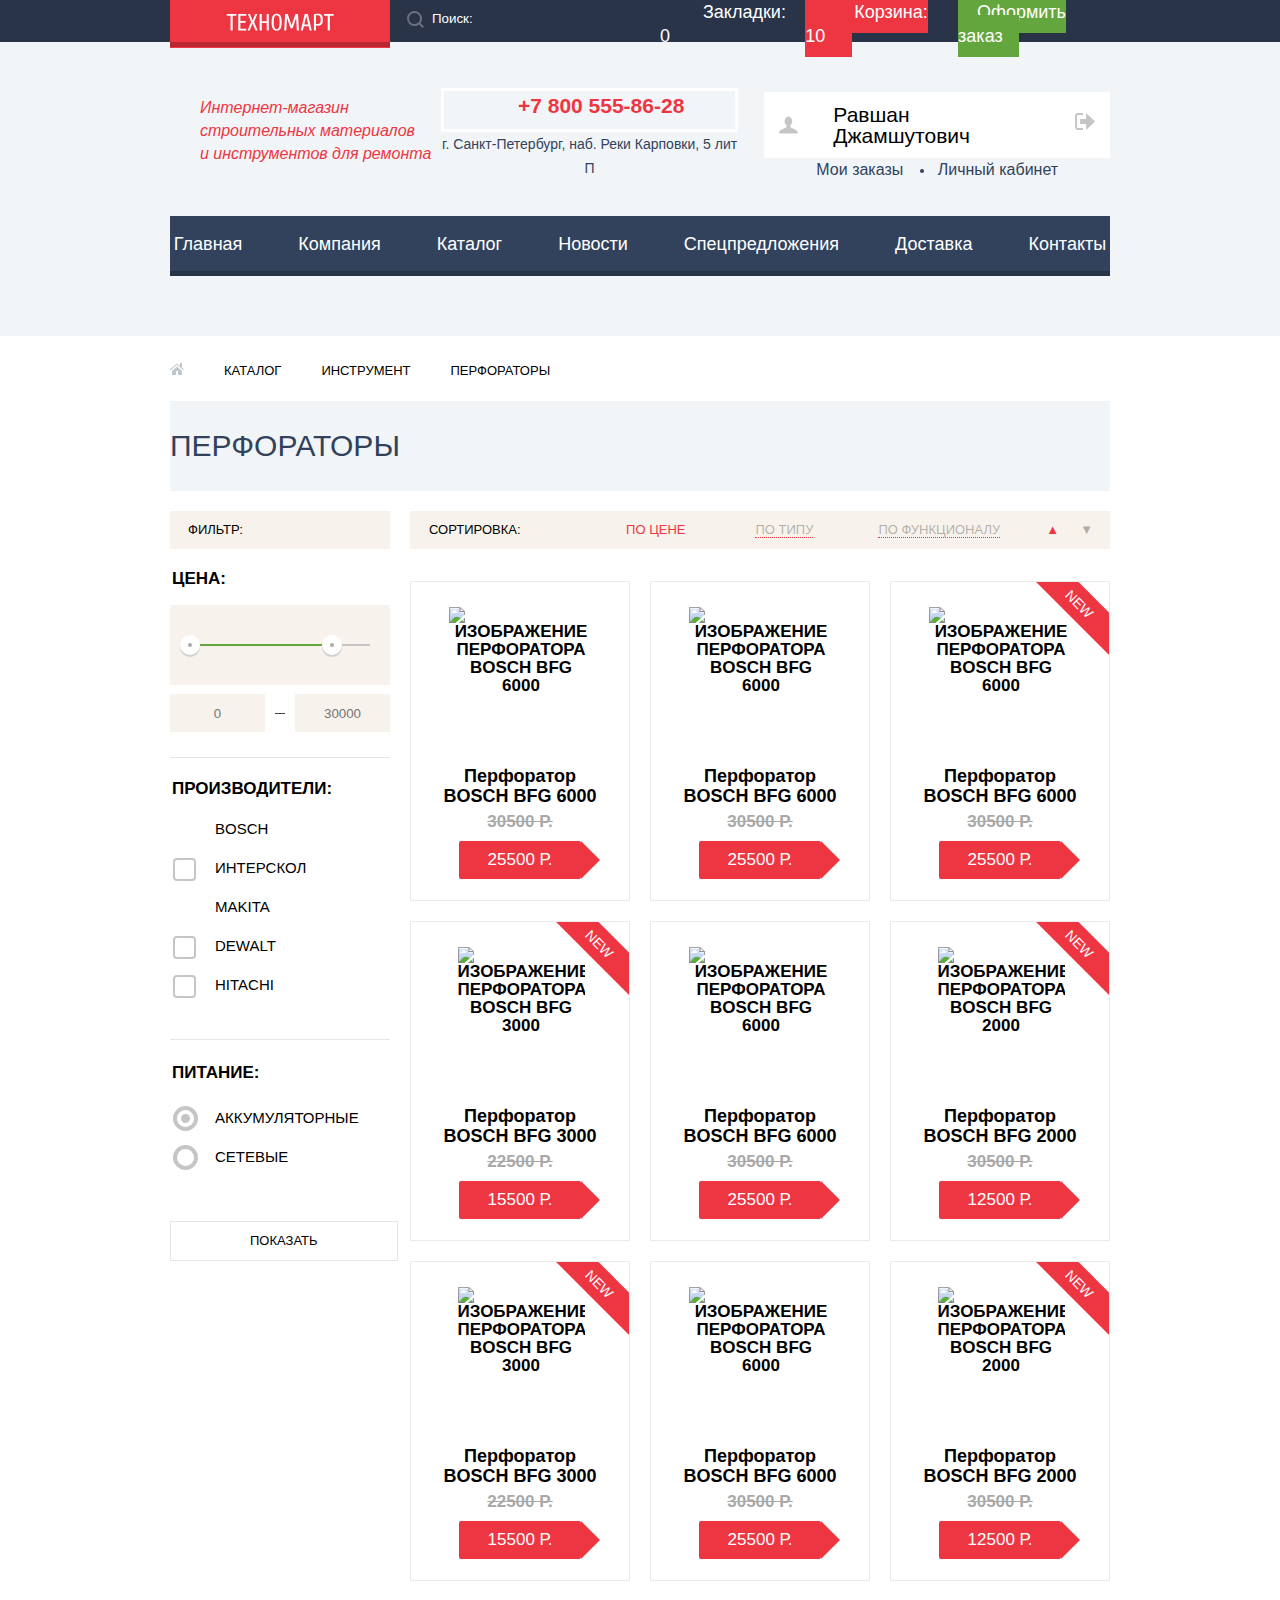
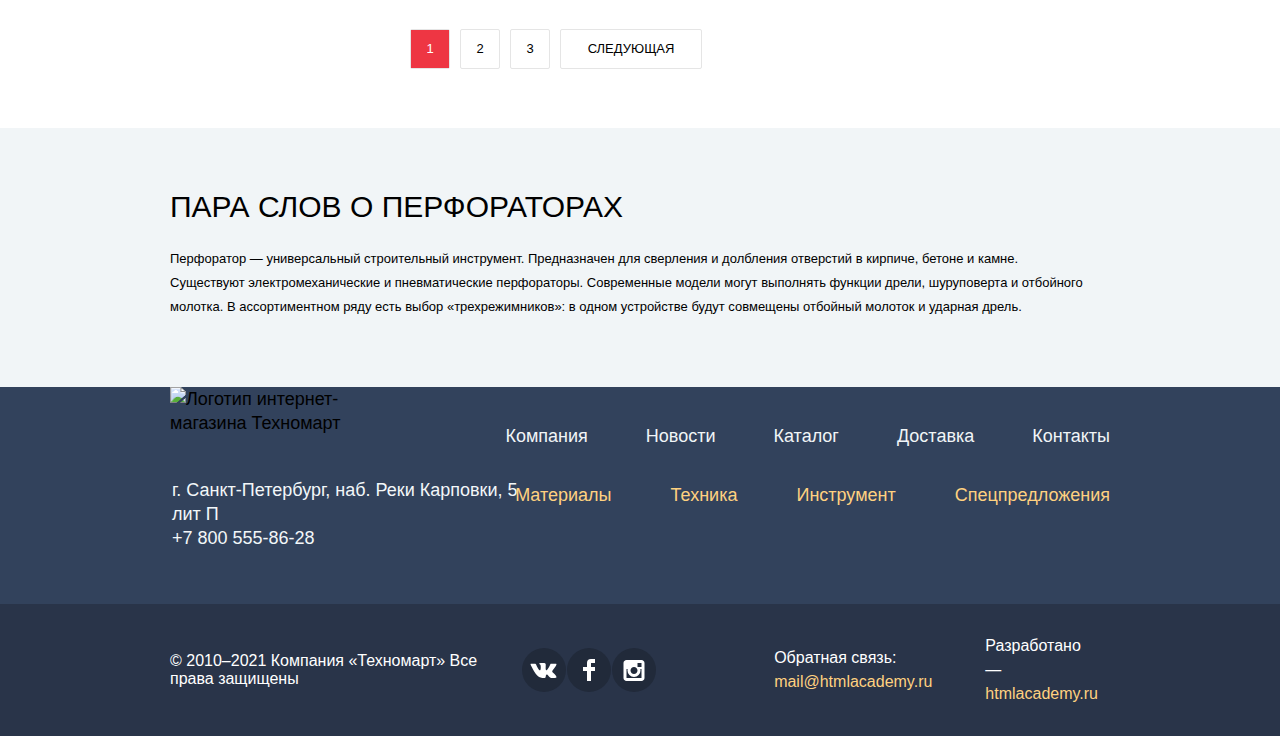
==== commit 83e8a8fe: "Исправил ошибки" ====
--- a/catalog.html
+++ b/catalog.html
@@ -189,45 +189,42 @@
                   </div>
                   <div class="filter__range__toggle filter__range__toggle--min" tabindex="0"></div>
                   <div class="filter__range__toggle filter__range__toggle--max" tabindex="0"></div>
-
-                <!-- <label for="filterRangeMin">
-                  <input id="filterRangeMin" type="range" min="0" max="30000" step="any" value="0" />
+              </div>
+
+              <div class="filter__range__price">
+
+                <label for="filterPriceMin">
+                  <input id="filterPriceMin" name="filterPriceMin" type="text" placeholder="0"/>
                 </label>
-                <label for="filterRangeMax">
-                  <input id="filterRangeMax" type="range" min="0" max="30000" step="any" value="30000" />
-                </label> -->
-              </div>
-              <br />
-              <label for="filterPriceMin">
-                <input id="filterPriceMin" name="filterPriceMin" type="text" placeholder="0"/>
-              </label>
-              <span>-</span>
-              <label for="filterPriceMax">
-                <input id="filterPriceMax" name="filterPriceMax" type="text" placeholder="30000"/>
-              </label>
+                <span></span>
+                <label for="filterPriceMax">
+                  <input id="filterPriceMax" name="filterPriceMax" type="text" placeholder="30000"/>
+                </label>
+
+              </div>
             </fieldset>
 
             <fieldset class="filter__checkbox">
               <legend class="filter__title--company">производители:</legend>
               <ul class="filter__checkbox">
                 <li class="filter__option filter__checkbox__item">
-                  <input class="filter__checkbox__input visually-hidden" id="filterBosch" name="Bosch" type="checkbox" checked />
+                  <input class="filter__checkbox__input visually-hidden" id="filterBosch" name="Bosch" type="checkbox" checked/>
                   <label for="filterBosch">bosch</label>
                 </li>
                 <li class="filter__option filter__checkbox__item">
-                  <input class="filter__checkbox__input visually-hidden" id="filterInterskol" name="Interskol" type="checkbox" />
+                  <input class="filter__checkbox__input visually-hidden" id="filterInterskol" name="Interskol" type="checkbox"/>
                   <label for="filterInterskol">Интерскол</label>
                 </li>
                 <li class="filter__option filter__checkbox__item">
-                  <input class="filter__checkbox__input visually-hidden" id="filterMakita" name="MAKIta" type="checkbox" checked />
+                  <input class="filter__checkbox__input visually-hidden" id="filterMakita" name="MAKIta" type="checkbox" checked/>
                   <label for="filterMakita">MAKIta</label>
                 </li>
                 <li class="filter__option filter__checkbox__item">
-                  <input class="filter__checkbox__input visually-hidden" id="filterDewalt" name="Dewalt" type="checkbox" />
+                  <input class="filter__checkbox__input visually-hidden" id="filterDewalt" name="Dewalt" type="checkbox"/>
                   <label for="filterDewalt">Dewalt</label>
                 </li>
                 <li class="filter__option filter__checkbox__item">
-                  <input class="filter__checkbox__input visually-hidden" id="filterHitachi" name="Hitachi" type="checkbox" />
+                  <input class="filter__checkbox__input visually-hidden" id="filterHitachi" name="Hitachi" type="checkbox"/>
                   <label for="filterHitachi">Hitachi</label>
                 </li>
               </ul>
@@ -237,11 +234,11 @@
               <legend class="filter__title--power">питание:</legend>
               <ul class="filter__radio">
                 <li class="filter__option filter__radio__item">
-                  <input class="filter__radio__input visually-hidden" id="filterPower-battery" name="filterPower" type="radio" value="battery" checked />
+                  <input class="filter__radio__input visually-hidden" id="filterPower-battery" name="filterPower" type="radio" value="battery" checked/>
                   <label for="filterPower-battery">Аккумуляторные</label>
                 </li>
                 <li class="filter__option filter__radio__item">
-                  <input class="filter__radio__input visually-hidden" id="filterPower-network" name="filterPower" type="radio" value="network" />
+                  <input class="filter__radio__input visually-hidden" id="filterPower-network" name="filterPower" type="radio" value="network"/>
                   <label for="filterPower-network">Сетевые</label>
                 </li>
               </ul>
@@ -573,7 +570,7 @@
   </footer>
 
   <!-- popup -->
-  <div class="popup">
+  <div class="modal popup">
 
     <p class="popup__text">Товар добавлен в корзину!</p>
 
--- a/css/style.css
+++ b/css/style.css
@@ -146,6 +146,7 @@
 }
 
 .header__container {
+  height: 42px;
   background-color: var(--basic-bg-dark);
 }
 
@@ -178,7 +179,7 @@
 .logo {
   position: relative;
   background-color: var(--basic-red);
-  padding: 7px 56px;
+  padding: 9px 56px;
 }
 
 .logo:active {
@@ -188,7 +189,7 @@
 .logo::after {
   content: "";
   position: absolute;
-  top: 38px;
+  top: 42px;
   left: 0px;
   width: 220px;
   height: 5px;
@@ -212,9 +213,10 @@
 .header__search__input {
   width: 230px;
   border: none;
+  color: var(--basic-white);
   background-color: transparent;
   outline: none;
-  padding: 9px 0 9px 40px;
+  padding: 11px 0 11px 42px;
 }
 
 .header__search__input::placeholder {
@@ -234,7 +236,7 @@
 .header__search__icon {
   content: "";
   position: absolute;
-  top: 9px;
+  top: 11px;
   left: 17px;
   width: 17px;
   height: 17px;
@@ -277,14 +279,14 @@
 }
 
 .header__cart--bookmark {
-  padding: 9px 25px 9px 44px;
+  padding: 11px 25px 11px 43px;
 }
 
 .header__cart--bookmark::before {
   content: "";
   position: absolute;
-  top: 10px;
-  left: 15px;
+  top: 13px;
+  left: 20px;
   width: 14px;
   height: 16px;
   opacity: .3;
@@ -298,11 +300,15 @@
   opacity: 1;
 }
 
+.header__cart--basket {
+  padding: 11px 27px 11px 49px;
+}
+
 .header__cart--basket::before {
   content: "";
   position: absolute;
-  top: 10px;
-  left: 170px;
+  top: 13px;
+  left: 176px;
   width: 14px;
   height: 16px;
   opacity: .3;
@@ -312,16 +318,12 @@
   background-repeat: no-repeat;
 }
 
-.header__cart--basket {
-  padding: 9px 25px 9px 45px;
-}
-
 .header__cart--basket:hover::before {
   opacity: 1;
 }
 
 .header__cart--arrange {
-  padding: 9px 16px 9px 19px;
+  padding: 11px 16px 11px 19px;
   background-color: var(--basic-green);
 }
 
@@ -339,7 +341,7 @@
   display: flex;
   justify-content: space-between;
   align-items: center;
-  margin-bottom: 40px;
+  margin-bottom: 31px;
 }
 
 
@@ -352,11 +354,14 @@
   font-weight: 400;
   color: var(--basic-red);
   margin: 0;
+  padding-left: 30px;
+  padding-bottom: 12px;
 }
 
 /* header contact */
 .header__contact {
   text-align: center;
+  padding: 0 26px 5px 0;
 }
 
 .header__phone {
@@ -370,17 +375,16 @@
   color: var(--basic-red);
   border: 3px solid var(--basic-white);
   text-transform: uppercase;
-  padding-top: 8px;
   padding-bottom: 8px;
   padding-right: 50px;
-  padding-left: 74px;
+  padding-left: 73px;
 }
 
 .header__phone::before {
   content: "";
   position: absolute;
-  top: 13px;
-  left: 40px;
+  top: 5px;
+  left: 38px;
   width: 19px;
   height: 19px;
   background-image: url(../img/icons/icon-phone.svg);
@@ -389,7 +393,7 @@
 }
 
 .header__address {
-  margin: 3px 0 0 0; /* margin-top */
+  margin: 0;
   font-size: 14px;
   color: var(--basic-blue);
 }
@@ -489,6 +493,7 @@
 /* header btn */
 .header__btn {
   position: relative;
+  padding-bottom: 35px;
 }
 
 .header__btn a {
@@ -511,14 +516,16 @@
   padding-top: 12px;
   padding-bottom: 12px;
   padding-left: 47px;
-  padding-right: 27px;
+  padding-right: 28px;
+
+  margin-right: 5px;
 }
 
 .header__btn--icon {
   content: "";
   position: absolute;
   top: 2px;
-  left: 15px;
+  left: 20px;
   width: 21px;
   height: 17px;
 
@@ -541,6 +548,7 @@
 /* header nav */
 .header__nav {
   display: flex;
+  flex-wrap: wrap;
   justify-content: center;
   align-items: center;
   height: 55px;
@@ -558,8 +566,8 @@
   color: var(--basic-white);
   padding-top: 17px;
   padding-bottom: 22px;
-  padding-right: 25px;
-  padding-left: 25px;
+  padding-right: 28px;
+  padding-left: 28px;
 }
 
 .navigation__link:hover,
@@ -673,6 +681,12 @@
   justify-content: space-between;
   width: 700px;
   height: 38px;
+
+  font-family: "PT Sans", "Arial", sans-serif;
+  font-size: 13px;
+  line-height: 18px;
+  font-weight: 400;
+
   margin: 0 0 32px 20px; /* margin bottom left */
   background-color: var(--filter-bg);
 }
@@ -813,6 +827,7 @@
 .filter__range__controls {
   position: relative;
   padding: 39px 20px 39px 20px;
+  margin-bottom: 9px;
 
   background-color: var(--filter-bg);
 }
@@ -867,9 +882,28 @@
  opacity: 0;
 }
 
-.filter__range span {
-  color: #444444;
-}
+.filter__range__price {
+  display: flex;
+  align-items: center;
+  justify-content: space-between;
+}
+
+.filter__range__price input {
+  padding: 0;
+  width: 95px;
+}
+
+.filter__range__price input:focus {
+  outline: none;
+}
+
+.filter__range__price span {
+  width: 10px;
+  height: 1px;
+  background-color: #444444;
+}
+
+
 
 /* filter checkbox */
 .filter__checkbox {
@@ -889,21 +923,51 @@
   user-select: none;
 }
 
+.filter__checkbox__input:disabled + label {
+  opacity: .4;
+  cursor: default;
+}
+
 .filter__checkbox__input + label::before {
   content: "";
   position: absolute;
   left: -42px;
   top: 0;
-  width: 23px;
-  height: 23px;
-  background-image: url(../img/icons/checkbox-off.svg);
-  background-position: 0 0;
-  background-repeat: no-repeat;
+  width: 19px;
+  height: 19px;
+  border: 2px solid var(--basic-greylight);
+  border-radius: 4px;
+}
+
+.filter__checkbox__input:hover + label::before {
+  border-color: #b5b5b5;
+}
+
+.filter__checkbox__input:disabled + label::before {
+  border-color: #b5b5b5;
+  opacity: .3;
 }
 
 .filter__checkbox__input:checked + label::before {
   width: 27px;
+  height: 23px;
+  border: none;
   background-image: url(../img/icons/checkbox-on.svg);
+}
+
+.filter__checkbox__input:checked:hover + label::before {
+  width: 27px;
+  height: 23px;
+  border: none;
+  background-image: url(../img/icons/checkbox-on-hover.svg);
+}
+
+.filter__checkbox__input:checked:disabled + label::before {
+  width: 27px;
+  height: 23px;
+  opacity: 1;
+  border: none;
+  background-image: url(../img/icons/checkbox-on-disabled.svg);
 }
 
 /* filter radio */
@@ -912,21 +976,53 @@
   margin: 0;
 }
 
+.filter__radio__input:disabled + label {
+  opacity: .4;
+  cursor: default;
+}
+
 .filter__radio__input + label::before {
   content: "";
   position: absolute;
   left: -42px;
   top: -2px;
-  width: 25px;
-  height: 25px;
-  background-image: url(../img/icons/radio-off.svg);
-  background-position: 0 0;
-  background-repeat: no-repeat;
-}
-
-.filter__radio__input:checked + label::before {
-  background-image: url(../img/icons/radio-on.svg);
-}
+  width: 17px;
+  height: 17px;
+  border: 4px solid var(--basic-greylight);
+  border-radius: 50%;
+}
+
+.filter__radio__input:hover + label::before {
+  border-color: #b5b5b5;
+}
+
+.filter__radio__input:disabled + label::before {
+  border-color: #b5b5b5;
+  opacity: .3;
+  cursor: default;
+}
+
+.filter__radio__input:checked + label::after {
+  content: "";
+  position: absolute;
+  left: -34px;
+  top: 6px;
+  width: 9px;
+  height: 9px;
+  background-color: var(--basic-greylight);
+  border-radius: 50%;
+}
+
+.filter__radio__input:hover + label::after {
+  background-color: #b5b5b5;
+}
+
+.filter__radio__input:disabled + label::after {
+  background-color: #b5b5b5;
+  opacity: .3;
+  cursor: default;
+}
+
 
 /* product */
 .product {
@@ -947,7 +1043,7 @@
   position: relative;
   width: 260px;
   height: 83px;
-  padding: 20px;
+  padding: 20px 17px 20px 23px;
   overflow: hidden;
 }
 
@@ -957,7 +1053,7 @@
   background-color: var(--special-yellow);
 
   background-image: url(../img/product/icon-material.svg);
-  background-position: 80% 50%;
+  background-position: 83% 51%;
   background-repeat: no-repeat;
 }
 
@@ -967,7 +1063,7 @@
   background-color: var(--special-blue);
 
   background-image: url(../img/product/icon-tool.svg);
-  background-position: 85% 50%;
+  background-position: 86% 53%;
   background-repeat: no-repeat;
 }
 
@@ -977,8 +1073,12 @@
   background-color: var(--special-lilac);
 
   background-image: url(../img/product/icon-tech.svg);
-  background-position: 85% 50%;
+  background-position: 86% 50%;
   background-repeat: no-repeat;
+}
+
+.product__item:nth-child(3) > .product__btn {
+  padding: 10px 29px;
 }
 
 .product__item:nth-child(4) {
@@ -987,8 +1087,16 @@
   background-color: var(--special-greenlight);
 
   background-image: url(../img/product/icon-sale.svg);
-  background-position: 80% 50%;
+  background-position: 81% 51%;
   background-repeat: no-repeat;
+}
+
+.product__item:nth-child(4) > .product__btn {
+  padding: 10px 23px;
+}
+
+.product__item:nth-child(4) > .product__title {
+  margin-bottom: 18px;
 }
 
 .product__item:nth-child(5) {
@@ -997,8 +1105,12 @@
   background-color: var(--special-yellow);
 
   background-image: url(../img/product/icon-delivery.svg);
-  background-position: 85% 50%;
+  background-position: 86% 52%;
   background-repeat: no-repeat;
+}
+
+.product__item:nth-child(5) > .product__btn {
+  padding: 11px 37px;
 }
 
 .product__title {
@@ -1006,7 +1118,7 @@
   line-height: 30px;
   font-weight: 700;
   text-transform: none;
-  margin: 0 0 14px 0; /* margin bottom */
+  margin: 0 0 20px 0; /* margin bottom */
 }
 
 .product__btn {
@@ -1014,7 +1126,7 @@
   line-height: 18px;
   font-weight: 400;
   color: var(--basic-white);
-  padding: 10px 24px;
+  padding: 10px 25px;
   background-color: rgba(255, 255, 255, .3);
 }
 
@@ -1039,7 +1151,7 @@
   display: none;
   width: 570px;
   height: 216px;
-  padding: 25px;
+  padding: 24px 26px 26px 24px;
 
   background-image: url(../img/slider-1.jpg);
   background-position: 0 0;
@@ -1064,24 +1176,23 @@
 
 .product__slider__btn {
   position: absolute;
-  top: 45%;
+  top: 46%;
   width: 23px;
   height: 41px;
 
   border: none;
-  color: transparent;
   background-color: transparent;
 }
 
 .slider__btn--back {
-  left: 25px;
+  left: 24px;
   background-image: url(../img/icons/icon-left.svg);
   background-position: 0 0;
   background-repeat: no-repeat;
 }
 
 .slider__btn--forward {
-  right: 25px;
+  right: 20px;
   background-image: url(../img/icons/icon-left.svg);
   background-position: 0 0;
   background-repeat: no-repeat;
@@ -1089,10 +1200,48 @@
   transform: rotate(180deg);
 }
 
+.product__slider__bullet {
+  display: flex;
+  position: absolute;
+  bottom: 13%;
+  left: 48%;
+
+  padding: 0;
+  margin: 0;
+}
+
+.bullet__item {
+  position: relative;
+  width: 10px;
+  height: 10px;
+  cursor: pointer;
+
+  margin-right: 10px;
+  border-radius: 50%;
+  background-color: var(--basic-white);
+}
+
+.bullet__item:last-child {
+  margin-right: 0;
+}
+
+.bullet__item--active::before {
+  content: "";
+  position: absolute;
+  top: 2px;
+  right: 2px;
+
+  width: 6px;
+  height: 6px;
+
+  border-radius: 50%;
+  background-color: var(--basic-red);
+}
+
 .btn--slider {
   position: absolute;
-  bottom: 25px;
-  left: 25px;
+  bottom: 27px;
+  left: 24px;
   line-height: 38px;
   padding: 10px 46px;
 }
@@ -1101,11 +1250,15 @@
 .new {
   opacity: 0;
   position: absolute;
-  top: 5px;
-  right: -29px;
-  padding: 8px 40px;
+  top: 7px;
+  right: -27px;
+  padding: 6px 40px;
+
+  font-family: "Cuprum", "Arial", sans-serif;
+  font-weight: 400;
   font-size: 14px;
   line-height: 18px;
+
   text-transform: uppercase;
   background-color: var(--basic-red);
   color: var(--basic-white);
@@ -1138,6 +1291,14 @@
 }
 
 /* cards */
+.cards__list {
+  font-family: "PT Sans", "Arial", sans-serif;
+  font-weight: 700;
+  font-style: normal;
+  font-size: 17px;
+  line-height: 18px;
+}
+
 .section__title {
   display: flex;
   justify-content: space-between;
@@ -1152,6 +1313,7 @@
   line-height: 30px;
   color: var(--basic-blue);
   padding-left: 28px;
+  margin: 30px 0 28px 0;
 }
 
 .btn--title {
@@ -1177,7 +1339,7 @@
   text-align: center;
   padding: 0;
   margin: 0;
-  margin-bottom: 70px;
+  margin-bottom: 69px;
 }
 
 /* card */
@@ -1195,10 +1357,6 @@
   box-shadow: 0 4px 20px rgba(0, 0, 0, 0.15);
 }
 
-.card--preview:first-child {
-  margin-left: 0;
-}
-
 .card__wrapper {
   width: 220px;
   height: 159px;
@@ -1230,7 +1388,6 @@
 }
 
 .card__title {
-  font-weight: 700;
   text-transform: none;
   font-size: 18px;
   line-height: 20px;
@@ -1240,14 +1397,9 @@
 }
 
 .card__price {
-  font-family: "PT Sans", "Arial", sans-serif;
-  font-style: normal;
-  font-weight: 700;
-  font-size: 17px;
-  line-height: 18px;
   text-decoration: line-through;
   color: var(--line-through);
-  margin: 0 0 13px 0; /* margin bottom */
+  margin: 0 0 10px 0; /* margin bottom */
 }
 
 .card__btn {
@@ -1287,7 +1439,8 @@
   border-bottom: 3px solid var(--buy-click);
 }
 
-.card__buy:hover {
+.card__buy:hover,
+.card__buy:focus {
   background-color: var(--success);
 }
 
@@ -1305,7 +1458,8 @@
   border-radius: 2px;
 }
 
-.card__bookmark:hover {
+.card__bookmark:hover,
+.card__bookmark:focus {
   border-color: var(--basic-blue);
   background-color: var(--basic-white);
 }
@@ -1349,8 +1503,8 @@
 
 /* services */
 .services {
-  padding-top: 64px;
-  padding-bottom: 99px;
+  padding-top: 36px;
+  padding-bottom: 100px;
   background-color: var(--basic-bg);
 }
 
@@ -1412,15 +1566,17 @@
 
 .services__slider__content {
   display: none;
+  margin-bottom: 29px;
 }
 
 .services__slider__content:nth-child(1)::after {
   content: "";
   position: absolute;
-  top: 0;
-  right: 0;
+  top: 20px;
+  right: 1px;
   width: 468px;
   height: 261px;
+
   background-image: url(../img/services/delivery.png);
   background-position: 0 0;
   background-repeat: no-repeat;
@@ -1526,7 +1682,7 @@
 .grid {
   display: grid;
   grid-template-columns:1fr 300px;
-  margin: 70px auto 70px auto; /* margin top bottom */
+  margin: 47px auto 70px auto; /* margin top bottom */
 }
 
 /* about */
@@ -1556,8 +1712,14 @@
   text-transform: none;
 }
 
+.contact p {
+  line-height: 24px;
+
+  margin-right: 15px;
+}
+
 .about__text {
-  margin-right: 140px;
+  margin: 0 140px 2px 0;
 }
 
 .about .about__partners {
@@ -1597,23 +1759,23 @@
 
 .btn--about {
   line-height: 38px;
-  padding: 10px 46px;
+  padding: 11px 41px;
 }
 
 /* contact */
 .contact p {
   margin-top: 0;
-  margin-bottom: 32px;
+  margin-bottom: 31px;
 }
 
 .contact__map {
   display: block;
-  margin-bottom: 29px;
+  margin-bottom: 25px;
 }
 
 .btn--contact {
   line-height: 38px;
-  padding: 10px 61px;
+  padding: 11px 61px;
 }
 
 /* pagination */
@@ -1711,14 +1873,12 @@
 .footer__top--grid {
   display: grid;
   grid-template-columns: 350px 1fr 1fr;
-  grid-template-rows: repeat(2, 1fr);
+  grid-template-rows: 90px 1fr;
 }
 
 .footer__logo {
   grid-column: 1 / 2;
   grid-row: 1 / 2;
-  margin-right: 174px;
-  margin-bottom: 22px;
 }
 
 .footer__nav {
@@ -1727,7 +1887,8 @@
   display: flex;
   justify-content: flex-end;
   align-items: center;
-  padding: 0;
+  padding: 8px 0 0 0;
+  margin: 0;
 }
 
 .nav__item {
@@ -1745,6 +1906,8 @@
 .footer__address {
   font-style: normal;
   color: var(--address);
+
+  padding: 1px 0 0 2px;
   margin-bottom: 54px;
 }
 
@@ -1755,11 +1918,12 @@
   display: flex;
   justify-content: flex-end;
   align-items: flex-start;
-  padding: 0;
+  padding: 6px 0 0 0;
+  margin: 0;
 }
 
 .subnav__item {
-  margin-left: 58px;
+  margin-left: 59px;
 }
 
 .subnav__item:first-child {
@@ -1771,19 +1935,22 @@
 }
 
 .nav__link:hover,
-.subnav__link:hover {
+.nav__link:focus,
+.subnav__link:hover,
+.subnav__link:focus {
   text-decoration: underline;
 }
 
-.nav__link:focus,
+
 .nav__link:active,
-.subnav__link:focus,
 .subnav__link:active {
+  text-decoration: none;
   opacity: .5;
 }
 
 /* footer bottom */
 .footer__bottom {
+  padding: 30px 0 30px 0;
   background-color: var(--basic-bg-dark);
 }
 
@@ -1793,16 +1960,19 @@
 }
 
 .footer__copyright {
+  width: 100%;
+
   font-size: 16px;
   line-height: 18px;
   color: var(--basic-white);
-  margin: 0 162px 0 0; /* margin-right */
+  margin: 0 40px 0 0; /* margin right */
 }
 
 /* social */
 .social {
   display: flex;
   padding: 0;
+  margin: 0;
 }
 
 .social__icon:nth-child(2) {
@@ -1846,13 +2016,16 @@
 }
 
 .footer__developer {
-  margin-left: 51px;
+  margin-left: 53px;
+  padding-right: 12px;
 }
 
 .footer__contact,
 .footer__developer {
   font-size: 16px;
   color: var(--basic-white);
+  margin-top: 0;
+  margin-bottom: 0;
 }
 
 .footer__contact a,
@@ -1861,35 +2034,59 @@
 }
 
 .footer__contact a:hover,
-.footer__developer a:hover {
+.footer__developer a:hover,
+.footer__contact a:focus,
+.footer__developer a:focus {
   text-decoration: underline;
 }
 
-.footer__contact a:focus,
-.footer__developer a:focus,
+
 .footer__contact a:active,
 .footer__developer a:active {
+  text-decoration: none;
   color: var(--basic-red);
 }
 
 /* modal */
 .modal {
+  position: fixed;
+  top: 0;
+  right: 0;
+  bottom: 0;
+  left: 0;
+  margin: auto;
+}
+
+
+/* madal map */
+.modal__map {
+  display: none;
   width: 943px;
-  height: 449px;
+  top: 18%;
+  bottom: auto;
+
   border-top: 7px solid var(--basic-red);
   box-shadow: 0 4px 20px rgba(0, 0, 0, 0.15);
 }
 
+.modal__map iframe {
+  position: absolute;
+  top: 0;
+  left: 0;
+  border: none;
+}
 
 /* form */
 .form {
+  display: none;
   width: 620px;
-  height: 430px;
+  top: 20%;
+  bottom: auto;
+
   border-top: 7px solid var(--basic-red);
   background-color: var(--basic-white);
   box-shadow: 0 4px 20px rgba(0, 0, 0, 0.15);
   text-transform: none;
-  margin: 100px 0; /* не забыть убрать */
 }
 
 .form input,
@@ -1958,17 +2155,56 @@
 }
 
 .btn--close {
-  display: none; /* крестик от формы */
-}
+  position: absolute;
+  top: 21px;
+  right: 32px;
+
+  width: 21px;
+  height: 21px;
+
+  border: none;
+  background-color: transparent;
+}
+
+.btn--close:hover,
+.btn--close:focus,
+.btn--close:active {
+  background-color: transparent;
+}
+
+.btn--close::before,
+.btn--close::after {
+  content: "";
+  position: absolute;
+
+  width: 21px;
+  height: 3px;
+
+  background-color: var(--basic-red);
+}
+
+.btn--close::before {
+  transform: rotate(45deg);
+}
+
+.btn--close::after {
+  transform: rotate(-45deg);
+}
+
 
 /* popup */
 .popup {
   display: flex;
   flex-direction: column;
+
+  display: none;
+  top: 25%;
   width: 620px;
-  height: 282px;
+  bottom: auto;
+
   border-top: 7px solid var(--basic-red);
   background-color: var(--basic-white);
+  box-shadow: 0px 20px 40px rgba(41, 52, 73, 0.75);
 }
 
 .popup__text {
@@ -1980,6 +2216,20 @@
   margin: 0 auto;
 }
 
+.popup__text::before {
+  content: "";
+  position: absolute;
+  top: 55px;
+  left: 81px;
+
+  width: 66px;
+  height: 66px;
+
+  background-image: url(../img/icons/icon-mark.svg);
+  background-position: 0 0;
+  background-repeat: no-repeat;
+}
+
 .popup__btn {
   display: flex;
   justify-content: center;
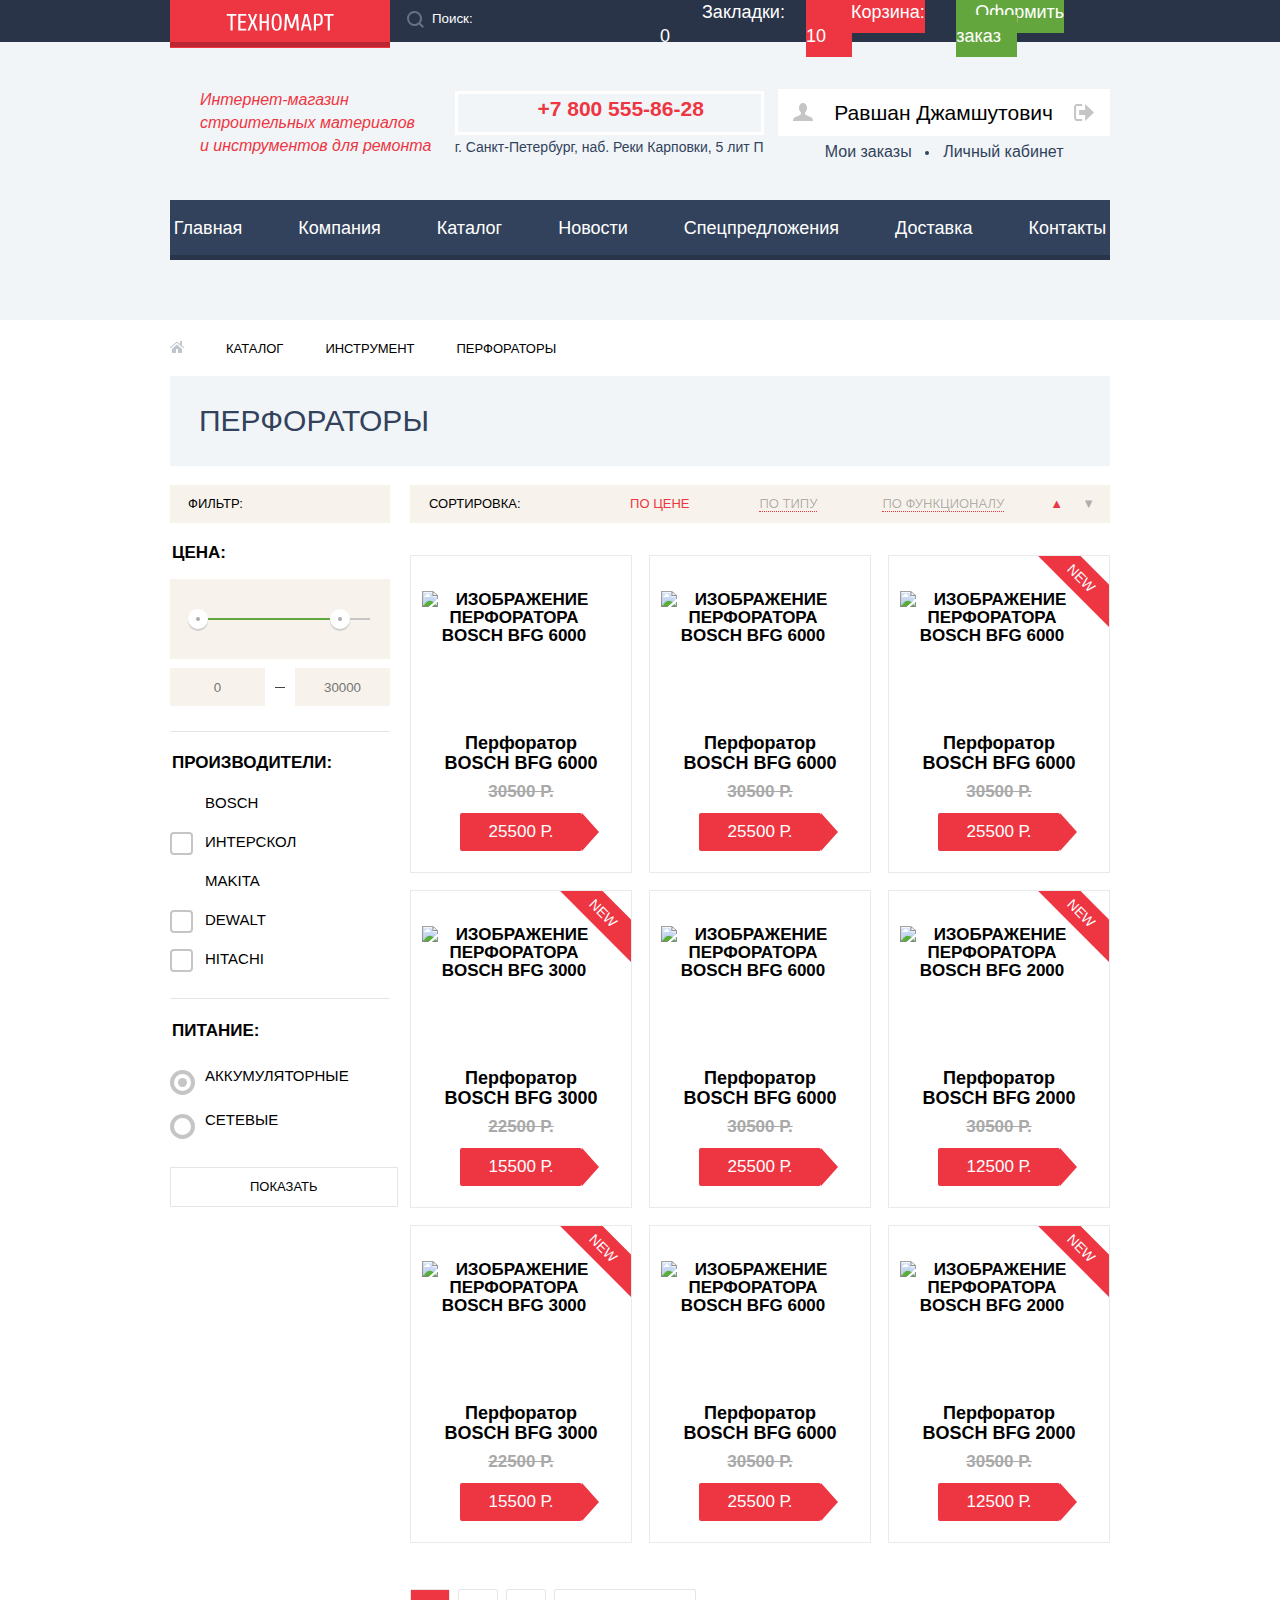
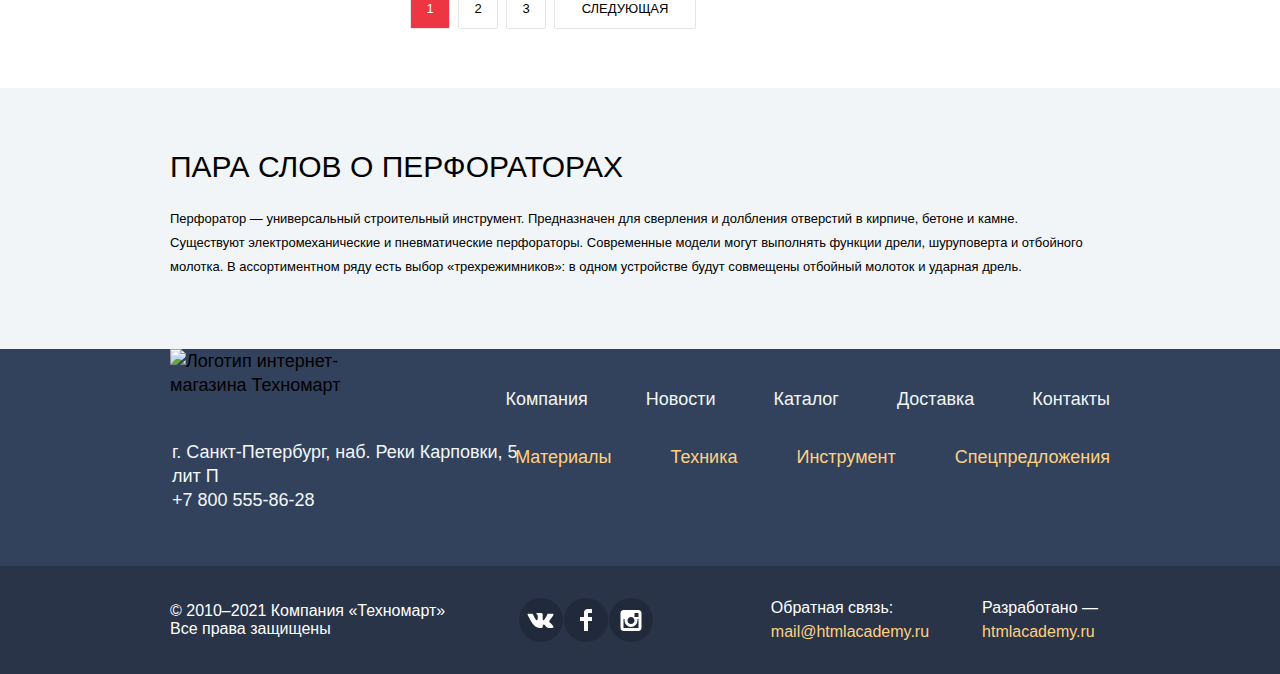
==== commit 278a4eb7: "переделал картинки в слайдаре" ====
--- a/catalog.html
+++ b/catalog.html
@@ -9,7 +9,7 @@
   <link rel="apple-touch-icon" href="img/favicon/icon-180.png" />
   <link rel="manifest" href="manifest.webmanifest" />
   <link rel="stylesheet" href="css/normalize.css" />
-  <link rel="stylesheet" href="css/style.css" />
+  <link rel="stylesheet" href="css/min.style.css" />
   <title>HTML Academy: Техномарт</title>
 </head>
 
@@ -73,7 +73,7 @@
             <a class="header__cart header__cart--bookmark" href="#">Закладки: 0</a>
           </li>
           <li>
-            <a class="header__cart header__cart--basket active" href="#">Корзина: 10</a>
+            <a class="header__cart header__cart--basket header__cart--basket--catalog active" href="#">Корзина: 10</a>
           </li>
           <li>
             <a class="header__cart header__cart--arrange" href="#">Оформить заказ</a>
@@ -90,7 +90,7 @@
           и&nbsp;инструментов для ремонта
         </p>
 
-        <div class="header__contact">
+        <div class="header__contact header__contact--catalog">
           <a class="header__phone" href="tel:+78005558628">+7 800 555-86-28</a>
 
           <p class="header__address">г. Санкт-Петербург, наб. Реки Карповки, 5 лит П</p>
@@ -274,12 +274,11 @@
         <ul class="cards__list">
             <li class="card">
               <div class="card__wrapper card__wrapper--img">
-                <img class="card__img" src="img/items/bosch-bfg-6000.jpg" width="144" height="128"
+                <img class="card__img" src="img/items/bosch-bfg-6000.jpg" width="184" height="90"
                 alt="Изображение перфоратора BOSCH BFG 6000"/>
               </div>
 
               <h4 class="card__title">Перфоратор BOSCH BFG 6000</h4>
-              <span class="new">new</span>
               <p class="card__price">30500 Р.</p>
 
               <button class="btn card__btn" type="button">25500 Р.</button>
@@ -292,12 +291,11 @@
 
             <li class="card">
               <div class="card__wrapper card__wrapper--img">
-                <img class="card__img" src="img/items/bosch-bfg-6000.jpg" width="144" height="128"
+                <img class="card__img" src="img/items/bosch-bfg-6000.jpg" width="184" height="90"
                 alt="Изображение перфоратора BOSCH BFG 6000"/>
               </div>
 
               <h4 class="card__title">Перфоратор BOSCH BFG 6000</h4>
-              <span class="new">new</span>
               <p class="card__price">30500 Р.</p>
 
               <button class="btn card__btn" type="button">25500 Р.</button>
@@ -308,14 +306,47 @@
               </div>
             </li>
 
+            <li class="card new">
+              <div class="card__wrapper card__wrapper--img">
+                <img class="card__img" src="img/items/bosch-bfg-6000.jpg" width="184" height="90"
+                alt="Изображение перфоратора BOSCH BFG 6000"/>
+              </div>
+
+              <h4 class="card__title">Перфоратор BOSCH BFG 6000</h4>
+              <p class="card__price">30500 Р.</p>
+
+              <button class="btn card__btn" type="button">25500 Р.</button>
+
+              <div class="card__wrapper card__wrapper--btn">
+                <button class="btn card__buy" type="button">купить</button>
+                <button class="btn card__bookmark" type="button">в закладки</button>
+              </div>
+            </li>
+
+            <li class="card new">
+              <div class="card__wrapper card__wrapper--img">
+                <img class="card__img" src="img/items/bosch-bfg-3000.jpg" width="184" height="90"
+                alt="Изображение перфоратора BOSCH BFG 3000"/>
+              </div>
+
+              <h4 class="card__title">Перфоратор BOSCH BFG 3000</h4>
+              <p class="card__price">22500 Р.</p>
+
+              <button class="btn card__btn" type="button">15500 Р.</button>
+
+              <div class="card__wrapper card__wrapper--btn">
+                <button class="btn card__buy" type="button">купить</button>
+                <button class="btn card__bookmark" type="button">в закладки</button>
+              </div>
+            </li>
+
             <li class="card">
               <div class="card__wrapper card__wrapper--img">
-                <img class="card__img" src="img/items/bosch-bfg-6000.jpg" width="144" height="128"
+                <img class="card__img" src="img/items/bosch-bfg-6000.jpg" width="184" height="90"
                 alt="Изображение перфоратора BOSCH BFG 6000"/>
               </div>
 
               <h4 class="card__title">Перфоратор BOSCH BFG 6000</h4>
-              <span class="new new--active">new</span>
               <p class="card__price">30500 Р.</p>
 
               <button class="btn card__btn" type="button">25500 Р.</button>
@@ -326,32 +357,47 @@
               </div>
             </li>
 
+            <li class="card new">
+              <div class="card__wrapper card__wrapper--img">
+                <img class="card__img" src="img/items/bosch-bfg-2000.jpg" width="184" height="90"
+                alt="Изображение перфоратора BOSCH BFG 2000"/>
+              </div>
+
+              <h4 class="card__title">Перфоратор BOSCH BFG 2000</h4>
+              <p class="card__price">30500 Р.</p>
+
+              <button class="btn card__btn" type="button">12500 Р.</button>
+
+              <div class="card__wrapper card__wrapper--btn">
+                <button class="btn card__buy" type="button">купить</button>
+                <button class="btn card__bookmark" type="button">в закладки</button>
+              </div>
+            </li>
+
+            <li class="card new">
+              <div class="card__wrapper card__wrapper--img">
+                <img class="card__img" src="img/items/bosch-bfg-3000.jpg" width="184" height="90"
+                alt="Изображение перфоратора BOSCH BFG 3000"/>
+              </div>
+
+              <h4 class="card__title">Перфоратор BOSCH BFG 3000</h4>
+              <p class="card__price">22500 Р.</p>
+
+              <button class="btn card__btn" type="button">15500 Р.</button>
+
+              <div class="card__wrapper card__wrapper--btn">
+                <button class="btn card__buy" type="button">купить</button>
+                <button class="btn card__bookmark" type="button">в закладки</button>
+              </div>
+            </li>
+
             <li class="card">
               <div class="card__wrapper card__wrapper--img">
-                <img class="card__img" src="img/items/bosch-bfg-3000.jpg" width="127" height="112"
-                alt="Изображение перфоратора BOSCH BFG 3000"/>
-              </div>
-
-              <h4 class="card__title">Перфоратор BOSCH BFG 3000</h4>
-              <span class="new new--active">new</span>
-              <p class="card__price">22500 Р.</p>
-
-              <button class="btn card__btn" type="button">15500 Р.</button>
-
-              <div class="card__wrapper card__wrapper--btn">
-                <button class="btn card__buy" type="button">купить</button>
-                <button class="btn card__bookmark" type="button">в закладки</button>
-              </div>
-            </li>
-
-            <li class="card">
-              <div class="card__wrapper card__wrapper--img">
-                <img class="card__img" src="img/items/bosch-bfg-6000.jpg" width="144" height="128"
+                <img class="card__img" src="img/items/bosch-bfg-6000.jpg" width="184" height="90"
                 alt="Изображение перфоратора BOSCH BFG 6000"/>
               </div>
 
               <h4 class="card__title">Перфоратор BOSCH BFG 6000</h4>
-              <span class="new">new</span>
               <p class="card__price">30500 Р.</p>
 
               <button class="btn card__btn" type="button">25500 Р.</button>
@@ -362,68 +408,13 @@
               </div>
             </li>
 
-            <li class="card">
-              <div class="card__wrapper card__wrapper--img">
-                <img class="card__img" src="img/items/bosch-bfg-2000.jpg" width="127" height="112"
+            <li class="card new">
+              <div class="card__wrapper card__wrapper--img">
+                <img class="card__img" src="img/items/bosch-bfg-2000.jpg" width="184" height="90"
                 alt="Изображение перфоратора BOSCH BFG 2000"/>
               </div>
 
               <h4 class="card__title">Перфоратор BOSCH BFG 2000</h4>
-              <span class="new new--active">new</span>
-              <p class="card__price">30500 Р.</p>
-
-              <button class="btn card__btn" type="button">12500 Р.</button>
-
-              <div class="card__wrapper card__wrapper--btn">
-                <button class="btn card__buy" type="button">купить</button>
-                <button class="btn card__bookmark" type="button">в закладки</button>
-              </div>
-            </li>
-
-            <li class="card">
-              <div class="card__wrapper card__wrapper--img">
-                <img class="card__img" src="img/items/bosch-bfg-3000.jpg" width="127" height="112"
-                alt="Изображение перфоратора BOSCH BFG 3000"/>
-              </div>
-
-              <h4 class="card__title">Перфоратор BOSCH BFG 3000</h4>
-              <span class="new new--active">new</span>
-              <p class="card__price">22500 Р.</p>
-
-              <button class="btn card__btn" type="button">15500 Р.</button>
-
-              <div class="card__wrapper card__wrapper--btn">
-                <button class="btn card__buy" type="button">купить</button>
-                <button class="btn card__bookmark" type="button">в закладки</button>
-              </div>
-            </li>
-
-            <li class="card">
-              <div class="card__wrapper card__wrapper--img">
-                <img class="card__img" src="img/items/bosch-bfg-6000.jpg" width="144" height="128"
-                alt="Изображение перфоратора BOSCH BFG 6000"/>
-              </div>
-
-              <h4 class="card__title">Перфоратор BOSCH BFG 6000</h4>
-              <span class="new">new</span>
-              <p class="card__price">30500 Р.</p>
-
-              <button class="btn card__btn" type="button">25500 Р.</button>
-
-              <div class="card__wrapper card__wrapper--btn">
-                <button class="btn card__buy" type="button">купить</button>
-                <button class="btn card__bookmark" type="button">в закладки</button>
-              </div>
-            </li>
-
-            <li class="card">
-              <div class="card__wrapper card__wrapper--img">
-                <img class="card__img" src="img/items/bosch-bfg-2000.jpg" width="127" height="112"
-                alt="Изображение перфоратора BOSCH BFG 2000"/>
-              </div>
-
-              <h4 class="card__title">Перфоратор BOSCH BFG 2000</h4>
-              <span class="new new--active">new</span>
               <p class="card__price">30500 Р.</p>
 
               <button class="btn card__btn" type="button">12500 Р.</button>
@@ -523,8 +514,8 @@
       <div class="footer__bottom--grid container">
 
         <p class="footer__copyright">
-          © 2010–2021 Компания «Техномарт»
-          Все права защищены
+          ©&nbsp;2010–2021&nbsp;Компания&nbsp;«Техномарт»
+          Все&nbsp;права&nbsp;защищены
         </p>
 
         <ul class="footer__social social">
@@ -559,7 +550,7 @@
         </p>
 
         <p class="footer__developer">
-          Разработано —
+          Разработано&nbsp;—
           <a href="https://htmlacademy.ru/intensive/htmlcss">
             htmlacademy.ru
           </a>
@@ -579,8 +570,10 @@
       <button class="btn btn--white" type="button">продолжить покупки</button>
     </div>
 
-    <button class="btn btn--close" type="button"></button> <!-- для крестика закрытия -->
+    <button class="btn btn--close btn--close--popup" type="button"></button> <!-- для крестика закрытия -->
   </div>
+
+  <script src="script/min.alert.js"></script>
 </body>
 
 </html>
--- a/css/min.style.css
+++ b/css/min.style.css
@@ -0,0 +1 @@
+@keyframes activeForm{0%{transform:translateY(-2000px)}50%{transform:translateY(-500px)}70%{transform:translateY(-300px)}to{transform:translateY(0)}}@keyframes shakeInput{0%,50%{transform:translateX(5px)}25%,75%{transform:translateX(-5px)}to{transform:translateX(0)}}@font-face{font-family:"Cuprum";font-display:swap;src:url(../fonts/cuprum.woff2) format("woff2"),url(../fonts/cuprum.woff) format("woff");font-style:normal;font-weight:400}@font-face{font-family:"Cuprum";font-display:swap;src:url(../fonts/cuprumbold.woff2) format("woff2"),url(../fonts/cuprumbold.woff) format("woff");font-style:normal;font-weight:700}@font-face{font-family:"Cuprum";font-display:swap;src:url(../fonts/cuprumbolditalic.woff2) format("woff2"),url(../fonts/cuprumbolditalic.woff) format("woff");font-style:italic;font-weight:700}@font-face{font-family:"Cuprum";font-display:swap;src:url(../fonts/cuprumitalic.woff2) format("woff2"),url(../fonts/cuprumitalic.woff) format("woff");font-style:italic;font-weight:400}@font-face{font-family:"PT Sans";font-display:swap;src:url(../fonts/ptsans.woff2) format("woff2"),url(../fonts/ptsans.woff) format("woff");font-style:normal;font-weight:400}@font-face{font-family:"PT Sans";font-display:swap;src:url(../fonts/ptsansbold.woff2) format("woff2"),url(../fonts/ptsansbold.woff) format("woff");font-style:normal;font-weight:700}:root{--basic-red:#EE3643;--basic-green:#63A63E;--basic-grey:#3D546F;--basic-greylight:#C5C5C5;--basic-bg:#F1F5F7;--basic-bg-dark:#293449;--basic-white:#ffffff;--basic-black:#000000;--basic-blue:#32425C;--special-yellow:#FFBF47;--special-blue:#3BBCE3;--special-lilac:#DC91D8;--special-greenlight:#8ED78F;--special-yellowlight:#FFD180;--success:#5FBB2D;--warning:#FFBF47;--error:#BA2732;--click:#161D29;--buy-click:#518534;--bookmark-click:#D8D8D8;--hover:#CA2C37;--line-through:#A9A9A9;--nav-click:#1D2739;--greylight:#EAEAEA;--bg-section:#F9F5F0;--address:#F3F7F9;--bg-icon:#212A3A;--modal:#F4F4F4;--filter-bg:#F7F3EC}.page{height:100%}.page__body{display:grid;grid-template-rows:min-content 1fr min-content;align-content:start;min-width:940px;min-height:100%;margin:0;padding:0;font-family:"Cuprum","Arial",sans-serif;font-style:normal;font-size:18px;font-weight:400;line-height:24px;text-transform:uppercase;color:var(--basic-black);background-color:var(--basic-white)}.page__body a{text-decoration:none}.page__body img{display:block;max-width:100%;height:auto}.page__body ul{list-style:none}.visually-hidden{position:absolute;width:1px;height:1px;margin:-1px;border:0;padding:0;white-space:nowrap;clip-path:inset(100%);clip:rect(0 0 0 0);overflow:hidden}.container{width:940px;margin:0 auto;padding:0 15px}.header__container{height:42px;background-color:var(--basic-bg-dark)}.header .container:nth-child(2){padding:46px 15px 60px}.header{display:grid;grid-template-rows:1fr min-content;font-family:"Cuprum","Arial",sans-serif;font-style:normal;font-size:18px;font-weight:400;line-height:24px;background-color:var(--basic-bg);text-transform:none;margin-bottom:59px}.header__inner{margin-bottom:15px}.header__top{display:flex}.logo{position:relative;background-color:var(--basic-red);padding:9px 56px}.logo::after,.logo:active{background-color:var(--error)}.logo::after{content:"";position:absolute;top:42px;left:0;width:220px;height:5px}.logo__img{fill:var(--basic-white);vertical-align:middle;width:108px;height:18px}.header__search{position:relative;max-width:270px}.header__search__input{width:230px;border:0;color:var(--basic-white);background-color:transparent;outline:0;padding:11px 0 11px 42px}.header__search__input::placeholder{color:var(--basic-white)}.header__search__input:active::placeholder,.header__search__input:focus::placeholder{color:var(--basic-black)}.header__search__input:active,.header__search__input:focus{color:var(--basic-black);background-color:var(--basic-white)}.header__search__icon{content:"";position:absolute;top:11px;left:17px;width:17px;height:17px;fill:var(--basic-white);opacity:.3}.header__cart--basket:hover::before,.header__cart--bookmark:hover::before,.header__search:hover .header__search__icon{opacity:1}.header__search__input:active+.header__search__icon,.header__search__input:focus+.header__search__icon{fill:var(--basic-red);opacity:1}.header__carts{display:flex;align-items:center;justify-content:flex-end;position:relative;max-width:450px;padding:0;margin:0}.header__carts a{color:var(--basic-white)}.header__carts .active{background-color:var(--basic-red)}.header__cart:active{background-color:var(--click)}.header__cart--bookmark{padding:11px 25px 11px 42px}.header__cart--basket::before,.header__cart--bookmark::before{content:"";position:absolute;top:13px;left:20px;width:14px;height:16px;opacity:.3;background-image:url(../img/icons/icon-bookmark.svg);background-position:0 0;background-repeat:no-repeat}.header__cart--basket{padding:11px 29px 11px 47px}.header__cart--basket--catalog{padding:11px 26px 11px 45px}.header__cart--basket::before{left:176px;background-image:url(../img/icons/icon-cart.svg)}.header__cart--arrange{padding:11px 16px 11px 19px;background-color:var(--basic-green)}.header__cart--arrange:focus,.header__cart--arrange:hover{background-color:var(--success)}.header__cart--arrange:active{background-color:var(--basic-green)}.header__info{display:flex;justify-content:space-between;align-items:center;margin-bottom:31px}.header__text{width:250px;font-family:"Cuprum","Arial",sans-serif;font-style:italic;font-size:16px;line-height:23px;font-weight:400;color:var(--basic-red);margin:0;padding-left:30px;padding-bottom:12px}.header__contact{text-align:center;padding-bottom:5px}.header__contact--catalog{padding-bottom:7px}.header__phone{position:relative;display:block;font-family:"Cuprum","Arial",sans-serif;font-style:normal;font-size:21px;line-height:30px;font-weight:700;color:var(--basic-red);border:3px solid var(--basic-white);text-transform:uppercase;padding-bottom:8px;padding-right:50px;padding-left:73px}.header__phone::before{content:"";position:absolute;top:5px;left:38px;width:19px;height:19px;background-image:url(../img/icons/icon-phone.svg);background-position:0 0;background-repeat:no-repeat}.header__address{margin:0;font-size:14px;color:var(--basic-blue)}.header__user{padding-bottom:5px;margin-left:10px}.user__profile{display:flex;align-items:center;background-color:var(--basic-white);margin-bottom:4px}.user__icon{width:20px;height:18px;fill:#c5c5c5;padding:13px 21px 13px 15px}.user__link{display:flex;align-items:center}.user__name{font-size:21px;line-height:21px;color:var(--basic-black);margin:0;padding:13px 7px 13px 0}.user__link:focus .user__icon,.user__link:hover .user__icon,.user__name:focus .user__icon,.user__name:hover .user__icon{fill:var(--basic-grey)}.user__link:active .user__icon{fill:var(--basic-greylight)}.user__name:active{color:var(--basic-greylight)}.user__btn{font-size:16px;text-align:center}.user__btn a{color:var(--basic-blue)}.user__btn a:nth-child(2){position:relative;margin-left:27px}.user__btn a:nth-child(2)::before{content:"";position:absolute;width:4px;height:4px;top:8px;left:-18px;border-radius:50%;background-color:var(--basic-blue)}.user__btn a:focus,.user__btn a:hover{color:var(--basic-red)}.user__btn a:active{color:var(--basic-greylight)}.header__logout--icon{width:20px;height:17px;fill:#c5c5c5;padding:7px 16px 0 14px}.header__logout--btn:focus .header__logout--icon,.header__logout--btn:hover .header__logout--icon{fill:var(--basic-grey)}.header__logout--btn:active .header__logout--icon{fill:var(--basic-greylight)}.header__btn{position:relative;padding-bottom:35px;margin-left:26px}.header__btn a{font-size:21px;line-height:21px;color:var(--basic-black);background-color:var(--basic-white)}.header__btn a:focus,.header__btn a:hover{color:var(--basic-red)}.header__btn a:active{color:var(--basic-greylight)}.header__btn--login{padding:12px 28px 12px 47px;margin-right:5px}.header__btn--icon{content:"";position:absolute;top:2px;left:20px;width:21px;height:17px;fill:var(--basic-greylight)}.header__btn--login:focus+.header__btn--icon,.header__btn--login:hover+.header__btn--icon{fill:var(--basic-grey)}.header__btn--login:active+.header__btn--icon{fill:var(--basic-greylight)}.header__btn--reg{padding:12px 24px}.header__nav{display:flex;flex-wrap:wrap;justify-content:center;align-items:center;height:55px;background-color:var(--basic-blue);border-bottom:5px solid var(--basic-bg-dark)}.navigation__items{display:flex;padding:0;margin:0}.navigation__link{color:var(--basic-white);padding:17px 28px 22px}.navigation__link:focus,.navigation__link:hover{background-color:var(--basic-bg-dark)}.navigation__link:active{opacity:.5;background-color:var(--nav-click)}.main__grid{display:grid;grid-template-columns:220px 1fr;grid-template-rows:repeat(3,min-content);margin-bottom:59px}.title{order:1;grid-column:1/-1;grid-row:2/3;font-size:30px;line-height:30px;font-weight:400;text-transform:uppercase;color:var(--basic-blue);background-color:var(--basic-bg);padding:30px 0 30px 29px;margin:13px 0 19px}.breadcrumbs{grid-column:1/-1;grid-row:1/2;display:flex;flex-wrap:wrap;justify-content:flex-start;padding:0;margin:0 0 4px}.breadcrumbs__item{position:relative;margin-right:42px}.breadcrumbs__item::after{content:"";position:absolute;top:5px;right:-24px;width:8px;height:14px;background-image:url(../img/icons/icon-right-small.svg);background-position:0 0;background-repeat:no-repeat}.breadcrumbs__item:last-child{margin-right:0}.breadcrumbs__item:last-child::after{display:none}.breadcrumbs__icon{width:14px;height:12px;fill:#c1c6ce}.breadcrumbs__link{font-family:"PT Sans","Arial",sans-serif;font-size:13px;line-height:18px;font-weight:400;color:var(--basic-black)}.filters{max-width:220px}.filter__title,.filters__title{font-family:"PT Sans","Arial",sans-serif;font-size:13px;line-height:18px;font-weight:400;text-transform:uppercase;color:var(--basic-black);background-color:var(--filter-bg)}.filters__title{padding:10px 151px 10px 18px;margin:0 0 15px}.cards__filter{display:flex;align-items:center;justify-content:space-between;width:700px;height:38px;font-family:"PT Sans","Arial",sans-serif;font-size:13px;line-height:18px;font-weight:400;margin:0 0 32px 20px;background-color:var(--filter-bg)}.cards__filter h3{margin-left:19px}.cards__filters__items{grid-column:2/3;grid-row:3/4;display:flex;padding:0;margin:0}.cards__filters__item:nth-child(2){margin-left:70px}.cards__filters__item:nth-child(3){margin-left:65px}.cards__filters__item:nth-child(4){margin-left:46px}.cards__filters__item:nth-child(5){margin-right:15px;margin-left:19px}.cards__filters__item:nth-child(4) .cards__filters__link,.cards__filters__item:nth-child(5) .cards__filters__link{border-bottom:none}.cards__filters__link{text-transform:uppercase;border-bottom:1px dotted var(--basic-red);color:rgba(0,0,0,.3)}.cards__filters__link:focus,.cards__filters__link:hover{color:var(--basic-black)}.cards__filters__link--active,.cards__filters__link:active{border-bottom:none;color:var(--basic-red)}.filter{font-family:"PT Sans","Arial",sans-serif}.filter fieldset{border:0;padding:0}.filter fieldset:nth-child(1){padding-bottom:25px}.filter fieldset:nth-child(1),.filter fieldset:nth-child(2){border-bottom:1px solid rgba(0,0,0,.1)}.filter fieldset:nth-child(1){margin:0 0 16px}.filter fieldset:nth-child(2){padding-bottom:10px;margin-bottom:17px}.filter fieldset:nth-child(3){margin:0 0 35px}.filter legend{font-size:17px;line-height:30px;font-weight:700;text-transform:uppercase}.filter__title--price{margin-bottom:11px}.filter__title--company{margin-bottom:15px}.filter__title--power{margin-bottom:20px}.filter label,.filter__btn{font-size:15px;line-height:19px;font-weight:400}.filter__btn{padding:10px 79px;cursor:pointer;font-size:13px;line-height:18px;color:var(--basic-black);border:1px solid #e5e5e5;text-transform:uppercase;background-color:transparent}.filter__btn:focus,.filter__btn:hover{border-color:var(--basic-greylight)}.filter__btn:active{border-color:var(--basic-red)}.filter__range__wrap{width:220px}.filter__range__controls{position:relative;padding:39px 20px;margin-bottom:9px;background-color:var(--filter-bg)}.filter__range__scale{height:2px;background-color:var(--basic-greylight)}.filter__range__bar{width:80%;height:2px;background-color:var(--basic-green)}.filter__range__toggle{position:absolute;top:30px;width:4px;height:4px;padding:0;cursor:grab;border:8px solid var(--basic-white);border-radius:50%;box-shadow:0 2px 1px 0 #cfcfcf;background-color:#ababab}.filter__range__toggle:active{cursor:grabbing}.filter__range__toggle--min{left:18px}.filter__range__toggle--max{right:40px}.filter__range input[type=text]{width:95px;height:38px;text-align:center;background-color:var(--filter-bg);border:0}.filter__range input[type=text]:focus::placeholder{opacity:0}.filter__range__price{display:flex;align-items:center;justify-content:space-between}.filter__range__price input{padding:0;width:95px}.filter__range__price input:focus{outline:0}.filter__range__price span{width:10px;height:1px;background-color:#444}.filter__checkbox{padding:0;margin:0}.filter__option{margin-bottom:20px;padding-left:35px}.filter__option label{position:relative;display:block;cursor:pointer;user-select:none}.filter__checkbox__input:disabled+label{opacity:.4;cursor:default}.filter__checkbox__input+label::before{content:"";position:absolute;left:-35px;top:0;width:19px;height:19px;border:2px solid var(--basic-greylight);border-radius:4px}.filter__checkbox__input:focus+label::before,.filter__checkbox__input:hover+label::before{border-color:#b5b5b5}.filter__checkbox__input:disabled+label::before{border-color:#b5b5b5;opacity:.3}.filter__checkbox__input:checked+label::before{width:27px;height:23px;border:0;background-image:url(../img/icons/checkbox-on.svg)}.filter__checkbox__input:checked:focus+label::before,.filter__checkbox__input:checked:hover+label::before{width:27px;height:23px;border:0;background-image:url(../img/icons/checkbox-on-hover.svg)}.filter__checkbox__input:checked:disabled+label::before{width:27px;height:23px;opacity:1;border:0;background-image:url(../img/icons/checkbox-on-disabled.svg)}.filter__radio{padding:0;margin:0}.filter__radio__item{margin-bottom:25px}.filter__radio__item:last-child{margin-bottom:3px}.filter__radio__input:disabled+label{opacity:.4}.filter__radio__input+label::before{content:"";position:absolute;left:-35px;top:4px;width:17px;height:17px;border:4px solid var(--basic-greylight);border-radius:50%}.filter__radio__input:focus+label::before,.filter__radio__input:hover+label::before{border-color:#b5b5b5}.filter__radio__input:disabled+label::before{border-color:#b5b5b5;opacity:.3;cursor:default}.filter__radio__input:checked+label::after{content:"";position:absolute;left:-27px;top:12px;width:9px;height:9px;background-color:var(--basic-greylight);border-radius:50%}.filter__radio__input:focus+label::after,.filter__radio__input:hover+label::after{background-color:#b5b5b5}.filter__radio__input:disabled+label::after{background-color:#b5b5b5;opacity:.3;cursor:default}.product{margin-bottom:59px}.product__list{display:grid;grid-template-columns:repeat(3,1fr);grid-template-rows:repeat(3,min-content);gap:20px;color:var(--basic-white);padding:0;margin:0}.product__item{position:relative;width:260px;height:83px;padding:20px 17px 20px 23px;overflow:hidden}.product__item:nth-child(1){grid-column:1/2;grid-row:1/2;background-color:var(--special-yellow);background-image:url(../img/product/icon-material.svg);background-position:83% 51%;background-repeat:no-repeat}.product__item:nth-child(2),.product__item:nth-child(3){grid-column:2/3;grid-row:1/2;background-color:var(--special-blue);background-image:url(../img/product/icon-tool.svg);background-position:86% 53%;background-repeat:no-repeat}.product__item:nth-child(3){grid-column:3/4;background-color:var(--special-lilac);background-image:url(../img/product/icon-tech.svg);background-position:86% 50%}.product__item:nth-child(3)>.product__btn{padding:10px 29px}.product__item:nth-child(4),.product__item:nth-child(5){grid-column:3/4;grid-row:2/3;background-color:var(--special-greenlight);background-image:url(../img/product/icon-sale.svg);background-position:81% 51%;background-repeat:no-repeat}.product__item:nth-child(4)>.product__btn{padding:10px 23px}.product__item:nth-child(4)>.product__title{margin-bottom:18px}.product__item:nth-child(5){grid-row:3/4;background-color:var(--special-yellow);background-image:url(../img/product/icon-delivery.svg);background-position:86% 52%}.product__item:nth-child(5)>.product__btn{padding:11px 37px}.product__title{font-size:24px;line-height:30px;font-weight:700;text-transform:none;margin:0 0 20px}.product__btn{font-size:14px;line-height:18px;font-weight:400;color:var(--basic-white);padding:10px 25px;background-color:rgba(255,255,255,.3)}.product__btn:focus,.product__btn:hover{background-color:rgba(197,197,197,.3)}.product__btn:active{background-color:rgba(169,169,169,.3)}.product__sliders{grid-column:1/3;grid-row:2/4;position:relative}.product__slider__list{padding:0;margin:0}.product__slider__items{display:none;width:570px;height:216px;padding:24px 26px 26px 24px;background-image:url(../img/slider-1.jpg);background-position:0 0;background-repeat:no-repeat}.product__slider__items:nth-child(1){background-image:url(../img/slider-2.jpg);background-position:0 0;background-repeat:no-repeat}.slider__active{display:block}.product__slider__title{font-size:36px;line-height:36px;font-weight:700;margin:0 0 5px}.product__slider__text{text-transform:none;margin:0}.product__slider__btn{position:absolute;top:46%;width:23px;height:41px;cursor:pointer;border:0;background-color:transparent}.slider__btn--back,.slider__btn--forward{background-image:url(../img/icons/icon-left.svg);background-position:0 0;background-repeat:no-repeat}.slider__btn--back{left:24px}.slider__btn--forward{right:20px;transform:rotate(180deg)}.product__slider__bullet{display:flex;position:absolute;bottom:13%;left:48%;padding:0;margin:0}.bullet__item{position:relative;width:10px;height:10px;cursor:pointer;margin-right:10px;border-radius:50%;background-color:var(--basic-white)}.bullet__item:last-child{margin-right:0}.bullet__item--active::before{content:"";position:absolute;top:2px;right:2px;width:6px;height:6px;border-radius:50%;background-color:var(--basic-red)}.btn--slider{position:absolute;bottom:27px;left:24px;line-height:38px;padding:10px 46px}.btn,.new::after{font-family:"Cuprum","Arial",sans-serif;font-size:14px;line-height:18px;background-color:var(--basic-red);color:var(--basic-white)}.new::after{content:"NEW";position:absolute;top:7px;right:-29px;padding:6px 40px;font-weight:400;transform:rotate(45deg);text-transform:uppercase}.btn{border:0;cursor:pointer}.btn:focus,.btn:hover{background-color:var(--hover)}.btn:active{background-color:var(--error)}.cards__list{display:grid;grid-template-columns:repeat(3,1fr);gap:17px;align-items:center;padding:0;margin:0 0 46px 20px;font-family:"PT Sans","Arial",sans-serif;font-weight:700;font-style:normal;font-size:17px;line-height:18px}.cards__list--preview{display:grid;grid-template-columns:repeat(4,1fr);text-align:center;padding:0;margin:0 0 69px}.section__title{display:flex;justify-content:space-between;align-items:center;background-color:var(--bg-section);margin-bottom:20px}.section__title h2{font-weight:400;font-size:30px;line-height:30px;color:var(--basic-blue);padding-left:28px;margin:30px 0 28px}.btn--title{width:192px;height:38px;line-height:38px;margin-right:14px;text-align:center}.card{position:relative;overflow:hidden;max-width:220px;padding:8px 0 21px;border:1px solid var(--greylight);text-align:center}.card:hover{box-shadow:0 4px 20px rgba(0,0,0,.15)}.card__wrapper{width:220px;height:142px}.card__wrapper--btn{opacity:0;position:absolute;top:0;left:0;display:flex;flex-direction:column;align-items:center;justify-content:center;padding-top:6px}.card:hover .card__wrapper--btn{opacity:1}.card:hover .card__wrapper--img{opacity:0}.card__img{margin:27px auto auto 11px}.card__img--big{padding-top:6px;padding-left:6px}.card__title{text-transform:none;font-size:18px;line-height:20px;color:var(--basic-black);padding:0 30px;margin:0 0 10px}.card__price{text-decoration:line-through;color:var(--line-through);margin:0 0 12px}.card__btn{position:relative;width:122px;height:38px;border-radius:2px;font-size:17px}.card__btn::after{content:"";position:absolute;top:0;left:100%;border-top:19px solid transparent;border-left:17px solid var(--basic-red);border-bottom:19px solid transparent}.card__btn:focus::after,.card__btn:hover::after{border-left:17px solid var(--hover)}.card__btn:active::after{border-left:17px solid var(--error)}.card__buy{position:relative;padding:8px 40px 8px 52px;margin-bottom:10px;text-transform:uppercase;background-color:var(--basic-green);border-radius:2px;border-bottom:3px solid var(--buy-click)}.card__buy:focus,.card__buy:hover{background-color:var(--success)}.card__buy:active{background-color:var(--buy-click)}.card__buy::after{content:"";position:absolute;top:10px;left:30px;width:15px;height:15px;opacity:.3;background-image:url(../img/icons/icon-cart.svg);background-position:0 0;background-repeat:no-repeat}.card__bookmark{padding:7px 30px;text-transform:uppercase;background-color:var(--basic-white);color:var(--basic-blue);border:3px solid var(--basic-green);border-radius:2px}.card__bookmark:focus,.card__bookmark:hover{border-color:var(--basic-blue);background-color:var(--basic-white)}.card__bookmark:active{color:var(--bookmark-click);border-color:var(--bookmark-click);background-color:var(--basic-white)}.company{margin-bottom:70px}.company__list{display:grid;grid-template-columns:repeat(4,1fr);gap:20px;padding:0;margin:0}.company__item{display:flex;align-items:center;justify-content:center;width:220px;height:145px;border:1px solid var(--greylight)}.company__item:active,.company__item:hover{box-shadow:0 4px 20px rgba(0,0,0,.15)}.company__item:active{opacity:.5}.services{padding-top:36px;padding-bottom:100px;background-color:var(--basic-bg)}.services__text,.services__title{font-weight:400;color:var(--basic-black)}.services__title{font-size:30px;line-height:30px;margin-bottom:25px}.services__text{font-family:"PT Sans","Arial",sans-serif;font-size:13px;line-height:24px;font-style:normal;text-transform:none;margin:0 45% 70px 0}.services__sliders{display:grid;grid-template-columns:240px 1fr;align-items:center;min-height:185px}.services__slider:nth-child(1){position:relative;width:240px;grid-column:1/2;background-color:var(--basic-blue);padding:0;margin:0}.services__slider:nth-child(1)::after{content:"";position:absolute;top:-47px;right:0;width:10px;height:279px;background-image:url(../img/services/gradient.png);background-position:0 0;background-repeat:no-repeat}.services__slider:nth-child(2){grid-column:2/-1;position:relative;padding:0;margin:0 0 0 80px}.services__slider__content{display:none;margin-bottom:29px}.services__slider__content:nth-child(1){background-image:url(../img/services/delivery.png);background-position:151px 20px;background-repeat:no-repeat}.services__slider__content:nth-child(2){background-image:url(../img/services/guarantee.png);background-position:239px 0;background-repeat:no-repeat}.services__slider__content:nth-child(3)::after{content:"";position:absolute;top:0;right:-13px;width:468px;height:261px;background-image:url(../img/services/credit.png);background-position:0 0;background-repeat:no-repeat}.services__slider--active{display:block}.services__slider__content h3,.services__slider__content p{margin:0}.services__slider__content h3{margin-bottom:30px;font-size:30px;line-height:30px;font-weight:400;color:var(--basic-blue)}.services__slider__content:nth-child(2) h3{margin-bottom:24px}.services__slider__content p{position:relative;z-index:1;font-family:"PT Sans","Arial",sans-serif;font-size:13px;line-height:24px;font-weight:400;font-style:normal;text-transform:none;color:var(--basic-black);margin-right:50%}.services__slider__btn{width:100%;border:0;font-family:inherit;font-size:21px;line-height:30px;font-weight:700;color:var(--basic-white);background-color:inherit;text-align:left;padding:14px 22px 18px}.services__slider__btn:hover{color:var(--basic-white);background-color:var(--basic-bg-dark)}.services__slider__btn:active,.services__slider__btn:focus{color:var(--basic-blue);background-color:var(--basic-white)}.services__slider__btn--active{color:var(--basic-blue);background-color:var(--basic-white)}.btn--credit{text-transform:uppercase;border-radius:2px;padding:10px 45px;margin-top:24px}.grid{display:grid;grid-template-columns:1fr 300px;margin:47px auto 72px}.about{grid-column:1/2}.about,.contact{color:var(--basic-black)}.about h2,.contact h2{font-size:30px;line-height:30px;font-weight:400;margin-bottom:24px}.about p{font-family:"PT Sans","Arial",sans-serif;font-size:13px;font-weight:400}.about .about__partners,.about p,.contact p{line-height:24px;text-transform:none}.contact p{font-family:"PT Sans","Arial",sans-serif;font-size:13px;font-weight:400;margin-right:15px;margin-top:0;margin-bottom:31px}.about__text{margin:0 140px 2px 0}.about .about__partners{font-size:18px;padding:0;margin:0}.about__item{display:flex;align-items:center;margin-bottom:12px}.about__item:last-child{margin-bottom:20px}.about__item::before{content:"";display:block;width:25px;height:2px;margin-right:12px;background-color:var(--basic-red)}.about__item:nth-child(2)::before{top:42px}.about__item:nth-child(3)::before{top:74px}.btn--about{line-height:38px;padding:11px 41px}.contact__map{display:block;margin-bottom:25px}.btn--contact{line-height:38px;padding:11px 61px}.pagination{grid-column:2/-1;grid-row:5/6;display:flex;padding:0;margin:0 0 0 20px}.pagination__item{display:flex;justify-content:center;align-items:center;width:38px;height:38px;border:1px solid #e5e5e5;border-radius:2px;margin-right:8px}.pagination__item:last-child{width:140px;height:38px;margin-right:0}.pagination__item:focus,.pagination__item:hover{border-color:var(--basic-greylight)}.pagination__item:active{border-color:var(--basic-red)}.description p,.pagination__link{font-family:"PT Sans","Arial",sans-serif;font-size:13px}.pagination__active,.pagination__link{display:flex;justify-content:center;align-items:center;width:38px;height:38px}.pagination__link{line-height:18px;font-weight:400;color:var(--basic-black)}.pagination__active{color:var(--basic-white);background-color:var(--basic-red)}.description{grid-column:1/-1;grid-row:6/7;color:var(--basic-black);background-color:var(--basic-bg);padding:64px 0 70px}.description h2{font-size:30px;line-height:30px;font-weight:400;text-transform:uppercase;margin:0 0 25px}.description p{line-height:24px;margin:0}.description p,.footer{text-transform:none}.footer__top{background-color:var(--basic-blue)}.footer__top--grid{display:grid;grid-template-columns:350px 1fr 1fr;grid-template-rows:90px 1fr}.footer__logo{grid-column:1/2;grid-row:1/2}.footer__nav{grid-column:2/-1;grid-row:1/2;display:flex;justify-content:flex-end;align-items:center;padding:10px 0 0;margin:0}.nav__item{margin-left:58px}.nav__item:first-child,.subnav__item:first-child{margin-left:0}.nav__link{color:var(--basic-bg)}.footer__address{font-style:normal;color:var(--address);padding:1px 0 0 2px;margin-bottom:54px}.footer__subnav{grid-column:2/-1;grid-row:2/3;display:flex;justify-content:flex-end;align-items:flex-start;padding:6px 0 0;margin:0}.subnav__item{margin-left:59px}.footer__contact a,.footer__developer a,.subnav__link{color:var(--special-yellowlight)}.footer__contact a:focus,.footer__contact a:hover,.footer__developer a:focus,.footer__developer a:hover,.nav__link:focus,.nav__link:hover,.subnav__link:focus,.subnav__link:hover{text-decoration:underline}.nav__link:active,.subnav__link:active{text-decoration:none;opacity:.5}.footer__bottom{padding:30px 0;background-color:var(--basic-bg-dark)}.footer__bottom--grid{display:flex;align-items:center}.footer__copyright{width:100%;font-size:16px;line-height:18px;color:var(--basic-white);margin:0 40px 0 0}.social{display:flex;padding:0;margin:0}.social__icon:nth-child(2){margin:0 1px}.social__link{display:flex;justify-content:center;align-items:center;width:44px;height:44px;background-color:var(--bg-icon);border-radius:50%}.social__link:hover{background-color:var(--basic-red)}.social__vk{display:block;fill:#fff;height:16px}.social__fb,.social__inst{display:block;fill:#fff;height:22px}.social__inst{height:21px}.footer__contact{margin-left:118px}.footer__developer{margin-left:53px;padding-right:12px}.footer__contact,.footer__developer{font-size:16px;color:var(--basic-white);margin-top:0;margin-bottom:0}.footer__contact a:active,.footer__developer a:active{text-decoration:none;color:var(--basic-red)}.modal{position:fixed;top:0;right:0;bottom:0;left:0;margin:auto}.modal__map{display:none;width:943px;top:18%;bottom:auto;right:1%;z-index:2;border-top:7px solid var(--basic-red);box-shadow:0 4px 20px rgba(0,0,0,.15)}.modal__map--active{display:block;animation:activeForm .3s}.modal__map iframe{position:absolute;top:0;left:0;border:0}.form{display:none;width:620px;top:20%;bottom:auto;right:1%;z-index:2;border-top:7px solid var(--basic-red);background-color:var(--basic-white);box-shadow:0 4px 20px rgba(0,0,0,.15);text-transform:none}.form--active{display:block;animation:activeForm .2s}.form input{height:40px}.form input,.form textarea{border:2px solid var(--line-through);border-radius:2px;margin-top:9px}.form input::placeholder,.form textarea::placeholder{font-family:"PT Sans","Arial",sans-serif;font-size:13px;line-height:24px;color:var(--line-through);padding-left:9px}.form__container{display:grid;grid-template-columns:repeat(2,1fr);grid-template-rows:73px 1fr;gap:20px;margin-bottom:5px;padding:37px 80px}.form .form__error{border-color:var(--basic-red);animation:shakeInput .2s}.form__email,.form__name{grid-column:1/2;grid-row:1/2;display:flex;flex-direction:column}.form__email{grid-column:2/-1}.form__email,.form__name{padding-top:5px;padding-left:1px}.form__message{grid-column:1/-1;grid-row:2/-1;display:flex;flex-direction:column;padding-left:1px}.form__bottom{display:flex;justify-content:center;align-items:center;height:112px;background-color:var(--modal)}.btn--submit{width:460px;height:38px;text-transform:uppercase}.btn--close{position:absolute;top:15px;right:22px;width:21px;height:21px;border:0;background-color:transparent}.btn--close:active,.btn--close:focus,.btn--close:hover{background-color:transparent}.btn--close::after,.btn--close::before{content:"";position:absolute;width:25px;height:3px;background-color:var(--basic-red)}.btn--close::before{transform:rotate(45deg)}.btn--close::after{transform:rotate(-45deg)}.popup{flex-direction:column;display:none;top:25%;width:620px;bottom:auto;left:31px;z-index:2;border-top:7px solid var(--basic-red);background-color:var(--basic-white);box-shadow:0 20px 40px rgba(41,52,73,.75)}.popup--active{display:flex}.popup__text{height:170px;text-transform:none;font-size:24px;line-height:170px;font-weight:700;margin:0 auto}.popup__text::before{content:"";position:absolute;top:55px;left:81px;width:66px;height:66px;background-image:url(../img/icons/icon-mark.svg);background-position:0 0;background-repeat:no-repeat}.popup__btn{display:flex;justify-content:center;align-items:center;width:620px;height:102px;background-color:#f1f1f1;padding-bottom:10px}.btn--checkout{padding:10px 40px 10px 55px;margin-right:10px}.btn--white{cursor:pointer;padding:10px 30px;text-transform:uppercase;color:var(--basic-black);background-color:var(--basic-white)}.btn--white:focus,.btn--white:hover{background-color:#e5e5e5}.btn--white:active{color:var(--basic-white);background-color:var(--basic-greylight)}
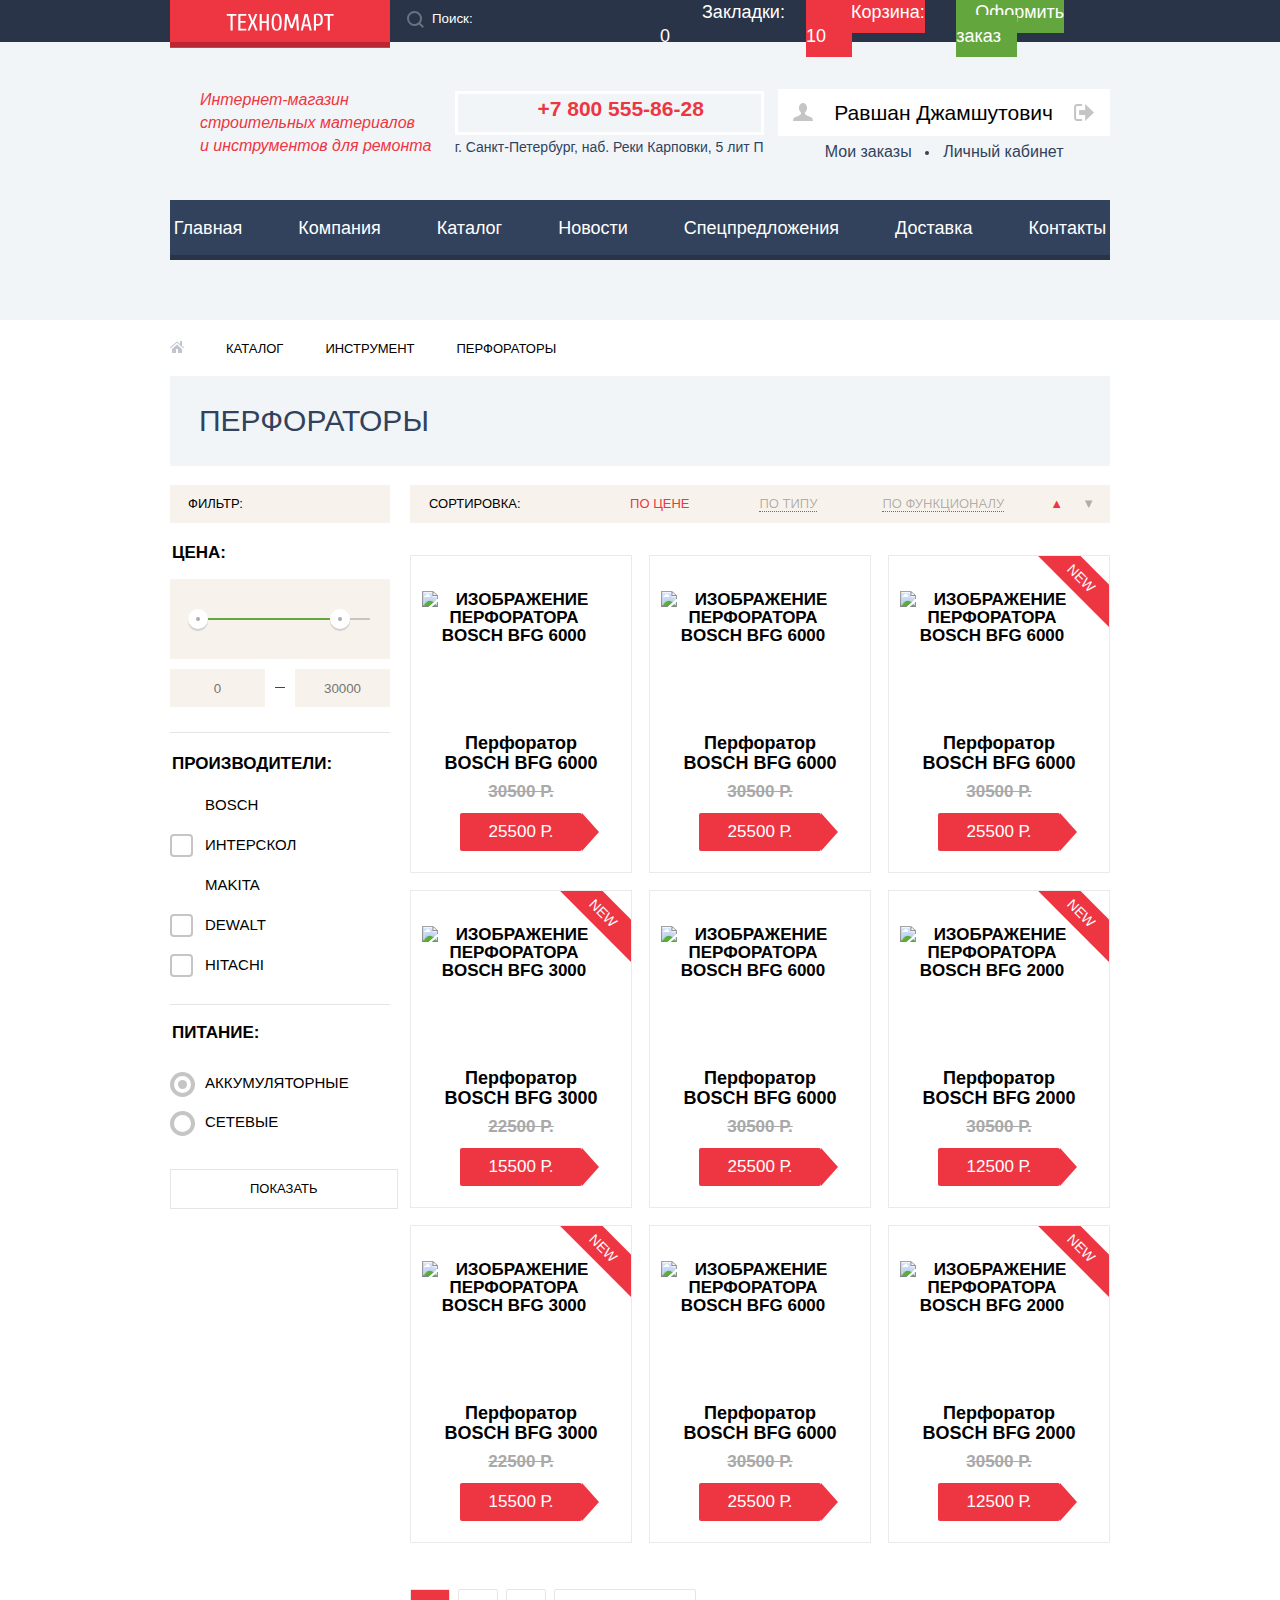
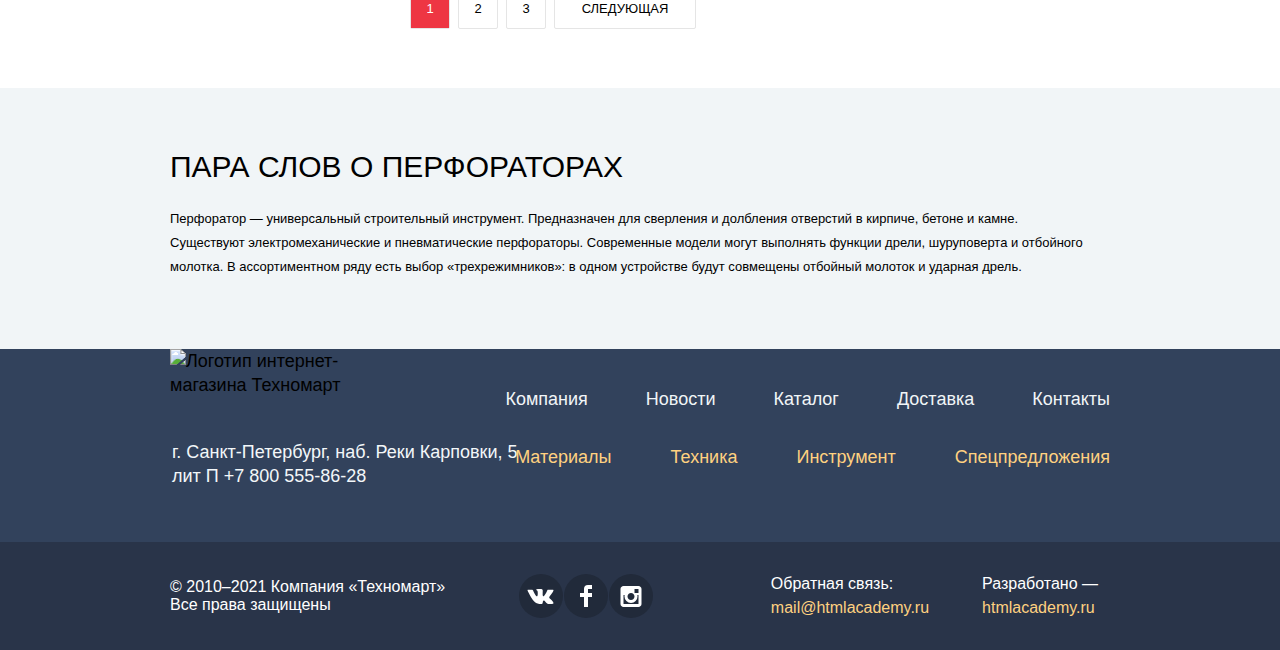
==== commit 20260483: "исправил ошибки" ====
--- a/catalog.html
+++ b/catalog.html
@@ -9,11 +9,13 @@
   <link rel="apple-touch-icon" href="img/favicon/icon-180.png" />
   <link rel="manifest" href="manifest.webmanifest" />
   <link rel="stylesheet" href="css/normalize.css" />
-  <link rel="stylesheet" href="css/min.style.css" />
+  <link rel="stylesheet" href="css/style.min.css" />
   <title>HTML Academy: Техномарт</title>
 </head>
 
 <body class="page__body">
+
+  <!-- sprite -->
   <svg style="display: none;">
 
     <symbol id="user" viewBox="0 0 20 18">
@@ -54,18 +56,18 @@
   <header class="header header__inner">
     <div class="header__container">
       <div class="header__top container">
-        <a class="logo" href="index.html">
-          <svg class="logo__img">
+        <a class="logo" href="index.html" aria-label="Ссылка на главную страницу интернет-магазина Техномарт">
+          <svg aria-hidden="true" class="logo__img">
             <use xlink:href="#logo"></use>
           </svg>
         </a>
 
         <form class="header__search" action="#" method="GET">
           <input class="header__search__input" type="text" placeholder="Поиск:">
-          <svg class="header__search__icon">
+          <svg aria-hidden="true" class="header__search__icon">
             <use xlink:href="#search__icon"></use>
           </svg>
-          <button class="visually-hidden" type="submit"></button>
+          <button class="visually-hidden" type="submit" aria-label="Поиск"></button>
         </form>
 
         <ul class="header__carts">
@@ -98,16 +100,16 @@
 
         <div class="header__user user">
           <div class="user__profile">
-            <a class="user__link" href="#">
-              <svg class="user__icon">
+            <a class="user__link" href="#" aria-label="Ссылка на личный профиль пользователя">
+              <svg aria-hidden="true" class="user__icon">
                 <use xlink:href="#user"></use>
               </svg>
 
               <p class="user__name">Равшан Джамшутович</p>
             </a>
 
-            <a class="header__logout--btn" href="#">
-              <svg class="header__logout--icon">
+            <a class="header__logout--btn" href="#" aria-label="Выйти из профиля">
+              <svg aria-hidden="true" class="header__logout--icon">
                 <use xlink:href="#logout"></use>
               </svg>
             </a>
@@ -158,8 +160,8 @@
 
       <ul class="breadcrumbs">
         <li class="breadcrumbs__item">
-          <a class="breadcrumbs__link" href="index.html">
-            <svg class="breadcrumbs__icon">
+          <a class="breadcrumbs__link" href="index.html" aria-label="Ссылка на главную страницу">
+            <svg aria-hidden="true" class="breadcrumbs__icon">
               <use xlink:href="#home"></use>
             </svg>
           </a>
@@ -189,6 +191,7 @@
                   </div>
                   <div class="filter__range__toggle filter__range__toggle--min" tabindex="0"></div>
                   <div class="filter__range__toggle filter__range__toggle--max" tabindex="0"></div>
+                </div>
               </div>
 
               <div class="filter__range__price">
@@ -263,10 +266,10 @@
               <a class="cards__filters__link" href="#">по функционалу</a>
             </li>
             <li class="cards__filters__item">
-              <a class="cards__filters__link cards__filters__link--active" href="#">▲</a>
+              <a class="cards__filters__link cards__filters__link--active" href="#" aria-label="По возрастанию">▲</a>
             </li>
             <li class="cards__filters__item">
-              <a class="cards__filters__link" href="#">▼</a>
+              <a class="cards__filters__link" href="#" aria-label="По убыванию">▼</a>
             </li>
           </ul>
         </div>
@@ -436,7 +439,7 @@
             <li class="pagination__item">
               <a class="pagination__link" href="#">3</a>
             </li>
-            <li class="pagination__item">
+            <li class="pagination__item pagination__item--last">
               <a class="pagination__link" href="#">следующая</a>
             </li>
         </ul>
@@ -489,7 +492,7 @@
         </ul>
 
         <address class="footer__address">
-          г. Санкт-Петербург, наб. Реки Карповки, 5 лит П <br>
+          г. Санкт-Петербург, наб. Реки Карповки, 5 лит П
           +7 800 555-86-28
         </address>
 
@@ -520,22 +523,22 @@
 
         <ul class="footer__social social">
           <li class="social__icon">
-            <a class="social__link" href="https://vk.com/">
-              <svg class="social__vk">
+            <a class="social__link" href="https://vk.com/" aria-label="Вконтакте">
+              <svg aria-hidden="true" class="social__vk">
                 <use xlink:href="#vk"></use>
               </svg>
             </a>
           </li>
           <li class="social__icon">
-            <a class="social__link" href="https://facebook.com/">
-              <svg class="social__fb">
+            <a class="social__link" href="https://facebook.com/" aria-label="Фейсбук">
+              <svg aria-hidden="true" class="social__fb">
                 <use xlink:href="#facebook"></use>
               </svg>
             </a>
           </li>
           <li class="social__icon">
-            <a class="social__link" href="https://instagram.com/">
-              <svg class="social__inst">
+            <a class="social__link" href="https://instagram.com/" aria-label="Инстаграм">
+              <svg aria-hidden="true" class="social__inst">
                 <use xlink:href="#instagram"></use>
               </svg>
             </a>
@@ -570,10 +573,10 @@
       <button class="btn btn--white" type="button">продолжить покупки</button>
     </div>
 
-    <button class="btn btn--close btn--close--popup" type="button"></button> <!-- для крестика закрытия -->
+    <button class="btn btn--close btn--close--popup" type="button" aria-label="Закрыть уведомление"></button>
   </div>
 
-  <script src="script/min.alert.js"></script>
+  <script src="script/alert.min.js"></script>
 </body>
 
 </html>
--- a/css/style.min.css
+++ b/css/style.min.css
@@ -0,0 +1 @@
+@keyframes activeForm{0%{transform:translateY(-2000px)}50%{transform:translateY(-500px)}70%{transform:translateY(-300px)}to{transform:translateY(0)}}@keyframes shakeInput{0%,50%{transform:translateX(5px)}25%,75%{transform:translateX(-5px)}to{transform:translateX(0)}}@font-face{font-family:"Cuprum";font-display:swap;src:url(../fonts/cuprum.woff2) format("woff2"),url(../fonts/cuprum.woff) format("woff");font-style:normal;font-weight:400}@font-face{font-family:"Cuprum";font-display:swap;src:url(../fonts/cuprumbold.woff2) format("woff2"),url(../fonts/cuprumbold.woff) format("woff");font-style:normal;font-weight:700}@font-face{font-family:"Cuprum";font-display:swap;src:url(../fonts/cuprumbolditalic.woff2) format("woff2"),url(../fonts/cuprumbolditalic.woff) format("woff");font-style:italic;font-weight:700}@font-face{font-family:"Cuprum";font-display:swap;src:url(../fonts/cuprumitalic.woff2) format("woff2"),url(../fonts/cuprumitalic.woff) format("woff");font-style:italic;font-weight:400}@font-face{font-family:"PT Sans";font-display:swap;src:url(../fonts/ptsans.woff2) format("woff2"),url(../fonts/ptsans.woff) format("woff");font-style:normal;font-weight:400}@font-face{font-family:"PT Sans";font-display:swap;src:url(../fonts/ptsansbold.woff2) format("woff2"),url(../fonts/ptsansbold.woff) format("woff");font-style:normal;font-weight:700}:root{--basic-red:#EE3643;--basic-green:#63A63E;--basic-grey:#3D546F;--basic-greylight:#C5C5C5;--basic-bg:#F1F5F7;--basic-bg-dark:#293449;--basic-white:#ffffff;--basic-black:#000000;--basic-blue:#32425C;--special-yellow:#FFBF47;--special-blue:#3BBCE3;--special-lilac:#DC91D8;--special-greenlight:#8ED78F;--special-yellowlight:#FFD180;--success:#5FBB2D;--warning:#FFBF47;--error:#BA2732;--click:#161D29;--buy-click:#518534;--bookmark-click:#D8D8D8;--hover:#CA2C37;--line-through:#A9A9A9;--nav-click:#1D2739;--greylight:#EAEAEA;--bg-section:#F9F5F0;--address:#F3F7F9;--bg-icon:#212A3A;--modal:#F4F4F4;--filter-bg:#F7F3EC;--toggle:#ababab;--price:#444444;--input-border:#b5b5b5;--popup-btn:#f1f1f1;--popup-btn-hover:#e5e5e5}.page{height:100%}.page__body{display:grid;grid-template-rows:min-content 1fr min-content;align-content:start;min-width:940px;min-height:100%;margin:0;padding:0;font-family:"Cuprum","Arial",sans-serif;font-style:normal;font-size:18px;font-weight:400;line-height:24px;text-transform:uppercase;color:var(--basic-black);background-color:var(--basic-white)}.page__body a{text-decoration:none}.page__body img{display:block;max-width:100%;height:auto}.page__body ul{list-style:none}.visually-hidden{position:absolute;width:1px;height:1px;margin:-1px;border:0;padding:0;white-space:nowrap;clip-path:inset(100%);clip:rect(0 0 0 0);overflow:hidden}.container{width:940px;margin:0 auto;padding:0 15px}.header__container{height:42px;background-color:var(--basic-bg-dark)}.header .container:nth-child(2){padding:46px 15px 60px}.header{display:grid;grid-template-rows:1fr min-content;font-family:"Cuprum","Arial",sans-serif;font-style:normal;font-size:18px;font-weight:400;line-height:24px;background-color:var(--basic-bg);text-transform:none;margin-bottom:59px}.header__inner{margin-bottom:15px}.header__top{display:flex}.logo{position:relative;background-color:var(--basic-red);padding:9px 56px}.logo::after,.logo:active{background-color:var(--error)}.logo::after{content:"";position:absolute;top:42px;left:0;width:220px;height:5px}.logo__img{fill:var(--basic-white);vertical-align:middle;width:108px;height:18px}.header__search{position:relative;max-width:270px}.header__search__input{width:230px;border:0;color:var(--basic-white);background-color:transparent;outline:0;padding:11px 0 11px 42px}.header__search__input::placeholder{color:var(--basic-white)}.header__search__input:active::placeholder,.header__search__input:focus::placeholder{color:var(--basic-black)}.header__search__input:active,.header__search__input:focus{color:var(--basic-black);background-color:var(--basic-white)}.header__search__icon{content:"";position:absolute;top:11px;left:17px;width:17px;height:17px;fill:var(--basic-white);opacity:.3}.header__cart--basket:hover::before,.header__cart--bookmark:hover::before,.header__search:hover .header__search__icon{opacity:1}.header__search__input:active+.header__search__icon,.header__search__input:focus+.header__search__icon{fill:var(--basic-red);opacity:1}.header__carts{display:flex;align-items:center;justify-content:flex-end;position:relative;max-width:450px;padding:0;margin:0}.header__carts a{color:var(--basic-white)}.header__carts .active{background-color:var(--basic-red)}.header__cart:active{background-color:var(--click)}.header__cart--bookmark{padding:11px 25px 11px 42px}.header__cart--basket::before,.header__cart--bookmark::before{content:"";position:absolute;top:13px;left:20px;width:14px;height:16px;opacity:.3;background-image:url(../img/icons/icon-bookmark.svg);background-position:0 0;background-repeat:no-repeat}.header__cart--basket{padding:11px 29px 11px 47px}.header__cart--basket--catalog{padding:11px 26px 11px 45px}.header__cart--basket::before{left:176px;background-image:url(../img/icons/icon-cart.svg)}.header__cart--arrange{padding:11px 16px 11px 19px;background-color:var(--basic-green)}.header__cart--arrange:focus,.header__cart--arrange:hover{background-color:var(--success)}.header__cart--arrange:active{background-color:var(--basic-green)}.header__info{display:flex;justify-content:space-between;align-items:center;margin-bottom:31px}.header__text{width:250px;font-family:"Cuprum","Arial",sans-serif;font-style:italic;font-size:16px;line-height:23px;font-weight:400;color:var(--basic-red);margin:0;padding-left:30px;padding-bottom:12px}.header__contact{text-align:center;padding-bottom:5px}.header__contact--catalog{padding-bottom:7px}.header__phone{position:relative;display:block;font-family:"Cuprum","Arial",sans-serif;font-style:normal;font-size:21px;line-height:30px;font-weight:700;color:var(--basic-red);border:3px solid var(--basic-white);text-transform:uppercase;padding-bottom:8px;padding-right:50px;padding-left:73px}.header__phone::before{content:"";position:absolute;top:5px;left:38px;width:19px;height:19px;background-image:url(../img/icons/icon-phone.svg);background-position:0 0;background-repeat:no-repeat}.header__address{margin:0;font-size:14px;color:var(--basic-blue)}.header__user{padding-bottom:5px;margin-left:10px}.user__profile{display:flex;align-items:center;background-color:var(--basic-white);margin-bottom:4px}.user__icon{width:20px;height:18px;fill:#c5c5c5;padding:13px 21px 13px 15px}.user__link{display:flex;align-items:center}.user__name{font-size:21px;line-height:21px;color:var(--basic-black);margin:0;padding:13px 7px 13px 0}.user__link:focus .user__icon,.user__link:hover .user__icon,.user__name:focus .user__icon,.user__name:hover .user__icon{fill:var(--basic-grey)}.user__link:active .user__icon{fill:var(--basic-greylight)}.user__name:active{color:var(--basic-greylight)}.user__btn{font-size:16px;text-align:center}.user__btn a{color:var(--basic-blue)}.user__btn a:nth-child(2){position:relative;margin-left:27px}.user__btn a:nth-child(2)::before{content:"";position:absolute;width:4px;height:4px;top:8px;left:-18px;border-radius:50%;background-color:var(--basic-blue)}.user__btn a:focus,.user__btn a:hover{color:var(--basic-red)}.user__btn a:active{color:var(--basic-greylight)}.header__logout--icon{width:20px;height:17px;fill:#c5c5c5;padding:7px 16px 0 14px}.header__logout--btn:focus .header__logout--icon,.header__logout--btn:hover .header__logout--icon{fill:var(--basic-grey)}.header__logout--btn:active .header__logout--icon{fill:var(--basic-greylight)}.header__btn{position:relative;padding-bottom:35px;margin-left:26px}.header__btn a{font-size:21px;line-height:21px;color:var(--basic-black);background-color:var(--basic-white)}.header__btn a:focus,.header__btn a:hover{color:var(--basic-red)}.header__btn a:active{color:var(--basic-greylight)}.header__btn--login{padding:12px 28px 12px 47px;margin-right:5px}.header__btn--icon{content:"";position:absolute;top:2px;left:20px;width:21px;height:17px;fill:var(--basic-greylight)}.header__btn--login:focus+.header__btn--icon,.header__btn--login:hover+.header__btn--icon{fill:var(--basic-grey)}.header__btn--login:active+.header__btn--icon{fill:var(--basic-greylight)}.header__btn--reg{padding:12px 24px}.header__nav{display:flex;flex-wrap:wrap;justify-content:center;align-items:center;height:55px;background-color:var(--basic-blue);border-bottom:5px solid var(--basic-bg-dark)}.navigation__items{display:flex;padding:0;margin:0}.navigation__link{color:var(--basic-white);padding:17px 28px 22px}.navigation__link:focus,.navigation__link:hover{background-color:var(--basic-bg-dark)}.navigation__link:active{opacity:.5;background-color:var(--nav-click)}.main__grid{display:grid;grid-template-columns:220px 1fr;grid-template-rows:repeat(3,min-content);margin-bottom:59px}.title{order:1;grid-column:1/-1;grid-row:2/3;font-size:30px;line-height:30px;font-weight:400;text-transform:uppercase;color:var(--basic-blue);background-color:var(--basic-bg);padding:30px 0 30px 29px;margin:13px 0 19px}.breadcrumbs{grid-column:1/-1;grid-row:1/2;display:flex;flex-wrap:wrap;justify-content:flex-start;padding:0;margin:0 0 4px}.breadcrumbs__item{position:relative;margin-right:42px}.breadcrumbs__item::after{content:"";position:absolute;top:5px;right:-24px;width:8px;height:14px;background-image:url(../img/icons/icon-right-small.svg);background-position:0 0;background-repeat:no-repeat}.breadcrumbs__item:last-child{margin-right:0}.breadcrumbs__item:last-child::after{display:none}.breadcrumbs__icon{width:14px;height:12px;fill:#c1c6ce}.breadcrumbs__link{font-family:"PT Sans","Arial",sans-serif;font-size:13px;line-height:18px;font-weight:400;color:var(--basic-black)}.filters{max-width:220px}.filter__title,.filters__title{font-family:"PT Sans","Arial",sans-serif;font-size:13px;line-height:18px;font-weight:400;text-transform:uppercase;color:var(--basic-black);background-color:var(--filter-bg)}.filters__title{padding:10px 151px 10px 18px;margin:0 0 15px}.cards__filter{display:flex;align-items:center;justify-content:space-between;width:700px;height:38px;font-family:"PT Sans","Arial",sans-serif;font-size:13px;line-height:18px;font-weight:400;margin:0 0 32px 20px;background-color:var(--filter-bg)}.cards__filter h3{margin-left:19px}.cards__filters__items{grid-column:2/3;grid-row:3/4;display:flex;padding:0;margin:0}.cards__filters__item:nth-child(2){margin-left:70px}.cards__filters__item:nth-child(3){margin-left:65px}.cards__filters__item:nth-child(4){margin-left:46px}.cards__filters__item:nth-child(5){margin-right:15px;margin-left:19px}.cards__filters__item:nth-child(4) .cards__filters__link,.cards__filters__item:nth-child(5) .cards__filters__link{border-bottom:none}.cards__filters__link{text-transform:uppercase;border-bottom:1px dotted var(--basic-red);color:rgba(0,0,0,.3)}.cards__filters__link:focus,.cards__filters__link:hover{color:var(--basic-black)}.cards__filters__link--active,.cards__filters__link:active{border-bottom:none;color:var(--basic-red)}.filter{font-family:"PT Sans","Arial",sans-serif}.filter fieldset{border:0;padding:0}.filter fieldset:nth-child(1){padding-bottom:25px}.filter fieldset:nth-child(1),.filter fieldset:nth-child(2){border-bottom:1px solid rgba(0,0,0,.1)}.filter fieldset:nth-child(1){margin:0 0 16px}.filter fieldset:nth-child(2){padding-bottom:10px;margin-bottom:13px}.filter fieldset:nth-child(3){margin:0 0 35px}.filter legend{font-size:17px;line-height:30px;font-weight:700;text-transform:uppercase}.filter__title--price{margin-bottom:11px}.filter__title--company{margin-bottom:15px}.filter__title--power{margin-bottom:20px}.filter label{font-size:15px;line-height:19px;font-weight:400;padding-top:1px}.filter__btn{padding:10px 79px;cursor:pointer;font-size:13px;line-height:18px;font-weight:400;color:var(--basic-black);border:1px solid #e5e5e5;text-transform:uppercase;background-color:transparent}.filter__btn:focus,.filter__btn:hover{border-color:var(--basic-greylight)}.filter__btn:active{border-color:var(--basic-red)}.filter__range__wrap{width:220px}.filter__range__controls{position:relative;padding:39px 20px;margin-bottom:9px;background-color:var(--filter-bg)}.filter__range__scale{height:2px;background-color:var(--basic-greylight)}.filter__range__bar{width:80%;height:2px;background-color:var(--basic-green)}.filter__range__toggle{position:absolute;top:30px;width:4px;height:4px;padding:0;cursor:grab;border:8px solid var(--basic-white);border-radius:50%;box-shadow:0 2px 1px 0 #cfcfcf;background-color:var(--toggle)}.filter__range__toggle:active{cursor:grabbing}.filter__range__toggle--min{left:18px}.filter__range__toggle--max{right:40px}.filter__range input[type=text]{width:95px;height:38px;text-align:center;background-color:var(--filter-bg);border:0}.filter__range input[type=text]:focus::placeholder{opacity:0}.filter__range__price{display:flex;align-items:center;justify-content:space-between}.filter__range__price input{padding:0;width:95px}.filter__range__price input:focus{outline:0}.filter__range__price span{width:10px;height:1px;background-color:var(--price)}.filter__checkbox{padding:0;margin:0}.filter__option{margin-bottom:20px;padding-left:35px}.filter__option label{position:relative;display:block;cursor:pointer;user-select:none}.filter__checkbox__input:disabled+label{opacity:.4;cursor:default}.filter__checkbox__input+label::before{content:"";position:absolute;left:-35px;top:0;width:19px;height:19px;border:2px solid var(--basic-greylight);border-radius:4px}.filter__checkbox__input:focus+label::before,.filter__checkbox__input:hover+label::before{border-color:var(--input-border)}.filter__checkbox__input:disabled+label::before{border-color:var(--input-border);opacity:.3}.filter__checkbox__input:checked+label::before{width:27px;height:23px;border:0;background-image:url(../img/icons/checkbox-on.svg)}.filter__checkbox__input:checked:focus+label::before,.filter__checkbox__input:checked:hover+label::before{width:27px;height:23px;border:0;background-image:url(../img/icons/checkbox-on-hover.svg)}.filter__checkbox__input:checked:disabled+label::before{width:27px;height:23px;opacity:1;border:0;background-image:url(../img/icons/checkbox-on-disabled.svg)}.filter__radio{padding:0;margin:0}.filter__radio__item{margin-bottom:15px}.filter__radio__item:last-child{margin-bottom:3px}.filter__radio__item label{padding-top:5px}.filter__radio__input:disabled+label{opacity:.4}.filter__radio__input+label::before{content:"";position:absolute;left:-35px;top:4px;width:17px;height:17px;border:4px solid var(--basic-greylight);border-radius:50%}.filter__radio__input:focus+label::before,.filter__radio__input:hover+label::before{border-color:var(--input-border)}.filter__radio__input:disabled+label::before{border-color:var(--input-border);opacity:.3;cursor:default}.filter__radio__input:checked+label::after{content:"";position:absolute;left:-27px;top:12px;width:9px;height:9px;background-color:var(--basic-greylight);border-radius:50%}.filter__radio__input:focus+label::after,.filter__radio__input:hover+label::after{background-color:var(--input-border)}.filter__radio__input:disabled+label::after{background-color:var(--input-border);opacity:.3;cursor:default}.product{margin-bottom:59px}.product__list{display:grid;grid-template-columns:repeat(3,1fr);grid-template-rows:repeat(3,min-content);gap:20px;color:var(--basic-white);padding:0;margin:0}.product__item{position:relative;width:260px;height:83px;padding:20px 17px 20px 23px;overflow:hidden}.product__item:nth-child(1){grid-column:1/2;grid-row:1/2;background-color:var(--special-yellow);background-image:url(../img/product/icon-material.svg);background-position:83% 51%;background-repeat:no-repeat}.product__item:nth-child(2),.product__item:nth-child(3){grid-column:2/3;grid-row:1/2;background-color:var(--special-blue);background-image:url(../img/product/icon-tool.svg);background-position:86% 53%;background-repeat:no-repeat}.product__item:nth-child(3){grid-column:3/4;background-color:var(--special-lilac);background-image:url(../img/product/icon-tech.svg);background-position:86% 50%}.product__item:nth-child(3)>.product__btn{padding:10px 29px}.product__item:nth-child(4),.product__item:nth-child(5){grid-column:3/4;grid-row:2/3;background-color:var(--special-greenlight);background-image:url(../img/product/icon-sale.svg);background-position:81% 51%;background-repeat:no-repeat}.product__item:nth-child(4)>.product__btn{padding:10px 23px}.product__item:nth-child(4)>.product__title{margin-bottom:18px}.product__item:nth-child(5){grid-row:3/4;background-color:var(--special-yellow);background-image:url(../img/product/icon-delivery.svg);background-position:86% 52%}.product__item:nth-child(5)>.product__btn{padding:11px 37px}.product__title{font-size:24px;line-height:30px;font-weight:700;text-transform:none;margin:0 0 20px}.product__btn{font-size:14px;line-height:18px;font-weight:400;color:var(--basic-white);padding:10px 25px;background-color:rgba(255,255,255,.3)}.product__btn:focus,.product__btn:hover{background-color:rgba(197,197,197,.3)}.product__btn:active{background-color:rgba(169,169,169,.3)}.product__sliders{grid-column:1/3;grid-row:2/4;position:relative}.product__slider__list{padding:0;margin:0}.product__slider__items{display:none;width:570px;height:216px;padding:24px 26px 26px 24px;background-image:url(../img/slider-1.jpg);background-position:0 0;background-repeat:no-repeat}.product__slider__items:nth-child(1){background-image:url(../img/slider-2.jpg);background-position:0 0;background-repeat:no-repeat}.slider__active{display:block}.product__slider__title{font-size:36px;line-height:36px;font-weight:700;margin:0 0 5px}.product__slider__text{text-transform:none;margin:0}.product__slider__btn{position:absolute;top:46%;width:23px;height:41px;cursor:pointer;border:0;background-color:transparent}.product__slider__btn:disabled{cursor:default}.slider__btn--back,.slider__btn--forward{background-image:url(../img/icons/icon-left.svg);background-position:0 0;background-repeat:no-repeat}.slider__btn--back{left:24px}.slider__btn--forward{right:20px;transform:rotate(180deg)}.product__slider__bullet{display:flex;position:absolute;bottom:13%;left:48%;padding:0;margin:0}.bullet__item{position:relative;width:10px;height:10px;cursor:pointer;margin-right:10px;border-radius:50%;background-color:var(--basic-white)}.bullet__item:last-child{margin-right:0}.bullet__item--active::before{content:"";position:absolute;top:2px;right:2px;width:6px;height:6px;border-radius:50%;background-color:var(--basic-red)}.btn--slider{position:absolute;bottom:27px;left:24px;line-height:38px;padding:10px 46px}.btn,.new::after{font-family:"Cuprum","Arial",sans-serif;font-size:14px;line-height:18px;background-color:var(--basic-red);color:var(--basic-white)}.new::after{content:"NEW";position:absolute;top:7px;right:-29px;padding:6px 40px;font-weight:400;transform:rotate(45deg);text-transform:uppercase}.btn{border:0;cursor:pointer}.btn:focus,.btn:hover{background-color:var(--hover)}.btn:active{background-color:var(--error)}.cards__list{display:grid;grid-template-columns:repeat(3,1fr);gap:17px;align-items:center;padding:0;margin:0 0 46px 20px;font-family:"PT Sans","Arial",sans-serif;font-weight:700;font-style:normal;font-size:17px;line-height:18px}.cards__list--preview{display:grid;grid-template-columns:repeat(4,1fr);text-align:center;padding:0;margin:0 0 69px}.section__title{display:flex;justify-content:space-between;align-items:center;background-color:var(--bg-section);margin-bottom:20px}.section__title h2{font-weight:400;font-size:30px;line-height:30px;color:var(--basic-blue);padding-left:28px;margin:30px 0 28px}.btn--title{width:192px;height:38px;line-height:38px;margin-right:14px;text-align:center}.card{position:relative;overflow:hidden;max-width:220px;padding:8px 0 21px;border:1px solid var(--greylight);text-align:center}.card:hover{box-shadow:0 4px 20px rgba(0,0,0,.15)}.card__wrapper{width:220px;height:142px}.card__wrapper--btn{opacity:0;position:absolute;top:0;left:0;display:flex;flex-direction:column;align-items:center;justify-content:center;padding-top:6px}.card:hover .card__wrapper--btn{opacity:1}.card:hover .card__wrapper--img{opacity:0}.card__img{margin:27px auto auto 11px}.card__img--big{padding-top:6px;padding-left:6px}.card__title{text-transform:none;font-size:18px;line-height:20px;color:var(--basic-black);padding:0 30px;margin:0 0 10px}.card__price{text-decoration:line-through;color:var(--line-through);margin:0 0 12px}.card__btn{position:relative;width:122px;height:38px;border-radius:2px;font-size:17px}.card__btn::after{content:"";position:absolute;top:0;left:100%;border-top:19px solid transparent;border-left:17px solid var(--basic-red);border-bottom:19px solid transparent}.card__btn:focus::after,.card__btn:hover::after{border-left:17px solid var(--hover)}.card__btn:active::after{border-left:17px solid var(--error)}.card__buy{position:relative;padding:8px 40px 8px 52px;margin-bottom:10px;text-transform:uppercase;background-color:var(--basic-green);border-radius:2px;border-bottom:3px solid var(--buy-click)}.card__buy:focus,.card__buy:hover{background-color:var(--success)}.card__buy:active{background-color:var(--buy-click)}.card__buy::after{content:"";position:absolute;top:10px;left:30px;width:15px;height:15px;opacity:.3;background-image:url(../img/icons/icon-cart.svg);background-position:0 0;background-repeat:no-repeat}.card__bookmark{padding:7px 30px;text-transform:uppercase;background-color:var(--basic-white);color:var(--basic-blue);border:3px solid var(--basic-green);border-radius:2px}.card__bookmark:focus,.card__bookmark:hover{border-color:var(--basic-blue);background-color:var(--basic-white)}.card__bookmark:active{color:var(--bookmark-click);border-color:var(--bookmark-click);background-color:var(--basic-white)}.company{margin-bottom:70px}.company__list{display:grid;grid-template-columns:repeat(4,1fr);gap:20px;padding:0;margin:0}.company__item,.company__link{display:flex;align-items:center;justify-content:center}.company__item{width:218px;height:143px;border:1px solid var(--greylight)}.company__item:active,.company__item:hover{box-shadow:0 4px 20px rgba(0,0,0,.15)}.company__item:active{opacity:.5}.company__link{width:100%;height:100%}.company__link:focus{box-shadow:0 4px 20px rgba(0,0,0,.15)}.services{padding-top:36px;background-color:var(--basic-bg)}.services__text,.services__title{font-weight:400;color:var(--basic-black)}.services__title{font-size:30px;line-height:30px;margin-bottom:25px}.services__text{font-family:"PT Sans","Arial",sans-serif;font-size:13px;line-height:24px;font-style:normal;text-transform:none;margin:0 45% 70px 0}.services__sliders{display:grid;grid-template-columns:240px 1fr;align-items:flex-start;min-height:185px}.services__slider:nth-child(1){position:relative;width:240px;grid-column:1/2;background-color:var(--basic-blue);padding:0;margin:0}.services__slider:nth-child(1)::after{content:"";position:absolute;top:-47px;right:0;width:10px;height:279px;background-image:url(../img/services/gradient.png);background-position:0 0;background-repeat:no-repeat}.services__slider:nth-child(2){grid-column:2/-1;position:relative;padding:0;margin:0 0 0 80px}.services__slider__content{display:none;margin-bottom:29px}.services__slider__content:nth-child(1),.services__slider__content:nth-child(2),.services__slider__content:nth-child(3){min-height:256px}.services__slider__content:nth-child(1){background-image:url(../img/services/delivery.png);background-position:151px 20px;background-repeat:no-repeat}.services__slider__content:nth-child(2){background-image:url(../img/services/guarantee.png);background-position:239px 0;background-repeat:no-repeat}.services__slider__content:nth-child(3)::after{content:"";position:absolute;top:0;right:-13px;width:468px;height:261px;background-image:url(../img/services/credit.png);background-position:0 0;background-repeat:no-repeat}.services__slider--active{display:block}.services__slider__content h3,.services__slider__content p{margin:0}.services__slider__content h3{margin-bottom:30px;font-size:30px;line-height:30px;font-weight:400;color:var(--basic-blue)}.services__slider__content:nth-child(2) h3{margin-bottom:24px}.services__slider__content p{position:relative;z-index:1;font-family:"PT Sans","Arial",sans-serif;font-size:13px;line-height:24px;font-weight:400;font-style:normal;text-transform:none;color:var(--basic-black);margin-right:50%}.services__slider__btn{width:100%;border:0;font-family:inherit;font-size:21px;line-height:30px;font-weight:700;color:var(--basic-white);background-color:inherit;text-align:left;padding:14px 22px 18px}.services__slider__btn:hover{color:var(--basic-white);background-color:var(--basic-bg-dark)}.services__slider__btn:active,.services__slider__btn:focus{color:var(--basic-blue);background-color:var(--basic-white)}.services__slider__btn--active{color:var(--basic-blue);background-color:var(--basic-white)}.btn--credit{text-transform:uppercase;border-radius:2px;padding:10px 45px;margin-top:24px}.grid{display:grid;grid-template-columns:1fr 300px;margin:47px auto 72px}.about{grid-column:1/2}.about,.contact{color:var(--basic-black)}.about h2,.contact h2{font-size:30px;line-height:30px;font-weight:400;margin-bottom:24px}.about p{font-family:"PT Sans","Arial",sans-serif;font-size:13px;font-weight:400}.about .about__partners,.about p,.contact p{line-height:24px;text-transform:none}.contact p{font-family:"PT Sans","Arial",sans-serif;font-size:13px;font-weight:400;margin-right:15px;margin-top:0;margin-bottom:31px}.about__text{margin:0 140px 2px 0}.about .about__partners{font-size:18px;padding:0;margin:0}.about__item{display:flex;align-items:center;margin-bottom:12px}.about__item:last-child{margin-bottom:20px}.about__item::before{content:"";display:block;width:25px;height:2px;margin-right:12px;background-color:var(--basic-red)}.about__item:nth-child(2)::before{top:42px}.about__item:nth-child(3)::before{top:74px}.btn--about{line-height:38px;padding:11px 41px}.contact__map{display:block;margin-bottom:25px}.btn--contact{line-height:38px;padding:11px 61px}.pagination{grid-column:2/-1;grid-row:5/6;display:flex;padding:0;margin:0 0 0 20px}.pagination__item{display:flex;justify-content:center;align-items:center;width:38px;height:38px;border:1px solid #e5e5e5;border-radius:2px;margin-right:8px}.pagination__item--last{width:140px;height:38px}.pagination__item:focus,.pagination__item:hover{border-color:var(--basic-greylight)}.pagination__item:active{border-color:var(--basic-red)}.description p,.pagination__link{font-family:"PT Sans","Arial",sans-serif;font-size:13px}.pagination__active,.pagination__link{display:flex;justify-content:center;align-items:center;height:38px}.pagination__link{line-height:18px;font-weight:400;width:100%;color:var(--basic-black)}.pagination__active{width:38px;color:var(--basic-white);background-color:var(--basic-red)}.description{grid-column:1/-1;grid-row:6/7;color:var(--basic-black);background-color:var(--basic-bg);padding:64px 0 70px}.description h2{font-size:30px;line-height:30px;font-weight:400;text-transform:uppercase;margin:0 0 25px}.description p{line-height:24px;margin:0}.description p,.footer{text-transform:none}.footer__top{background-color:var(--basic-blue)}.footer__top--grid{display:grid;grid-template-columns:350px 1fr 1fr;grid-template-rows:90px 1fr}.footer__logo{grid-column:1/2;grid-row:1/2}.footer__nav{grid-column:2/-1;grid-row:1/2;display:flex;justify-content:flex-end;align-items:center;padding:10px 0 0;margin:0}.nav__item{margin-left:58px}.nav__item:first-child,.subnav__item:first-child{margin-left:0}.nav__link{color:var(--basic-bg)}.footer__address{font-style:normal;color:var(--address);padding:1px 0 0 2px;margin-bottom:54px}.footer__subnav{grid-column:2/-1;grid-row:2/3;display:flex;justify-content:flex-end;align-items:flex-start;padding:6px 0 0;margin:0}.subnav__item{margin-left:59px}.footer__contact a,.footer__developer a,.subnav__link{color:var(--special-yellowlight)}.footer__contact a:focus,.footer__contact a:hover,.footer__developer a:focus,.footer__developer a:hover,.nav__link:focus,.nav__link:hover,.subnav__link:focus,.subnav__link:hover{text-decoration:underline}.nav__link:active,.subnav__link:active{text-decoration:none;opacity:.5}.footer__bottom{padding:30px 0;background-color:var(--basic-bg-dark)}.footer__bottom--grid{display:flex;align-items:center}.footer__copyright{width:100%;font-size:16px;line-height:18px;color:var(--basic-white);margin:0 40px 0 0}.social{display:flex;padding:0;margin:0}.social__icon:nth-child(2){margin:0 1px}.social__link{display:flex;justify-content:center;align-items:center;width:44px;height:44px;background-color:var(--bg-icon);border-radius:50%}.social__link:focus,.social__link:hover{background-color:var(--basic-red)}.social__vk{display:block;fill:#fff;height:16px}.social__fb,.social__inst{display:block;fill:#fff;height:22px}.social__inst{height:21px}.footer__contact{margin-left:118px}.footer__developer{margin-left:53px;padding-right:12px}.footer__contact,.footer__developer{font-size:16px;color:var(--basic-white);margin-top:0;margin-bottom:0}.footer__contact a:active,.footer__developer a:active{text-decoration:none;color:var(--basic-red)}.modal{position:fixed;top:0;right:0;bottom:0;left:0;margin:auto}.modal__map{display:none;width:943px;top:18%;bottom:auto;right:1%;z-index:2;border-top:7px solid var(--basic-red);box-shadow:0 4px 20px rgba(0,0,0,.15)}.modal__map--active{display:block;animation:activeForm .3s}.modal__map iframe{position:absolute;top:0;left:0;border:0}.form{display:none;width:620px;top:20%;bottom:auto;right:1%;z-index:2;border-top:7px solid var(--basic-red);background-color:var(--basic-white);box-shadow:0 4px 20px rgba(0,0,0,.15);text-transform:none}.form--active{display:block;animation:activeForm .2s}.form input{height:40px}.form input,.form textarea{border:2px solid var(--line-through);border-radius:2px;margin-top:9px}.form input::placeholder,.form textarea::placeholder{font-family:"PT Sans","Arial",sans-serif;font-size:13px;line-height:24px;color:var(--line-through);padding-left:9px}.form__container{display:grid;grid-template-columns:repeat(2,1fr);grid-template-rows:73px 1fr;gap:20px;margin-bottom:5px;padding:37px 80px}.form .form__error{border-color:var(--basic-red);animation:shakeInput .2s}.form__email,.form__name{grid-column:1/2;grid-row:1/2;display:flex;flex-direction:column}.form__email{grid-column:2/-1}.form__email,.form__name{padding-top:5px;padding-left:1px}.form__message{grid-column:1/-1;grid-row:2/-1;display:flex;flex-direction:column;padding-left:1px}.form__bottom{display:flex;justify-content:center;align-items:center;height:112px;background-color:var(--modal)}.btn--submit{width:460px;height:38px;text-transform:uppercase}.btn--close{position:absolute;top:15px;right:22px;width:21px;height:21px;border:0;background-color:transparent}.btn--close:active,.btn--close:focus,.btn--close:hover{background-color:transparent}.btn--close::after,.btn--close::before{content:"";position:absolute;width:25px;height:3px;background-color:var(--basic-red)}.btn--close::before{transform:rotate(45deg)}.btn--close::after{transform:rotate(-45deg)}.popup{flex-direction:column;display:none;top:25%;width:620px;bottom:auto;left:31px;z-index:2;border-top:7px solid var(--basic-red);background-color:var(--basic-white);box-shadow:0 20px 40px rgba(41,52,73,.75)}.popup--active{display:flex}.popup__text{height:170px;text-transform:none;font-size:24px;line-height:170px;font-weight:700;margin:0 auto}.popup__text::before{content:"";position:absolute;top:55px;left:81px;width:66px;height:66px;background-image:url(../img/icons/icon-mark.svg);background-position:0 0;background-repeat:no-repeat}.popup__btn{display:flex;justify-content:center;align-items:center;width:620px;height:102px;background-color:var(--popup-btn);padding-bottom:10px}.btn--checkout{padding:10px 40px 10px 55px;margin-right:10px}.btn--white{cursor:pointer;padding:10px 30px;text-transform:uppercase;color:var(--basic-black);background-color:var(--basic-white)}.btn--white:focus,.btn--white:hover{background-color:var(--popup-btn-hover)}.btn--white:active{color:var(--basic-white);background-color:var(--basic-greylight)}
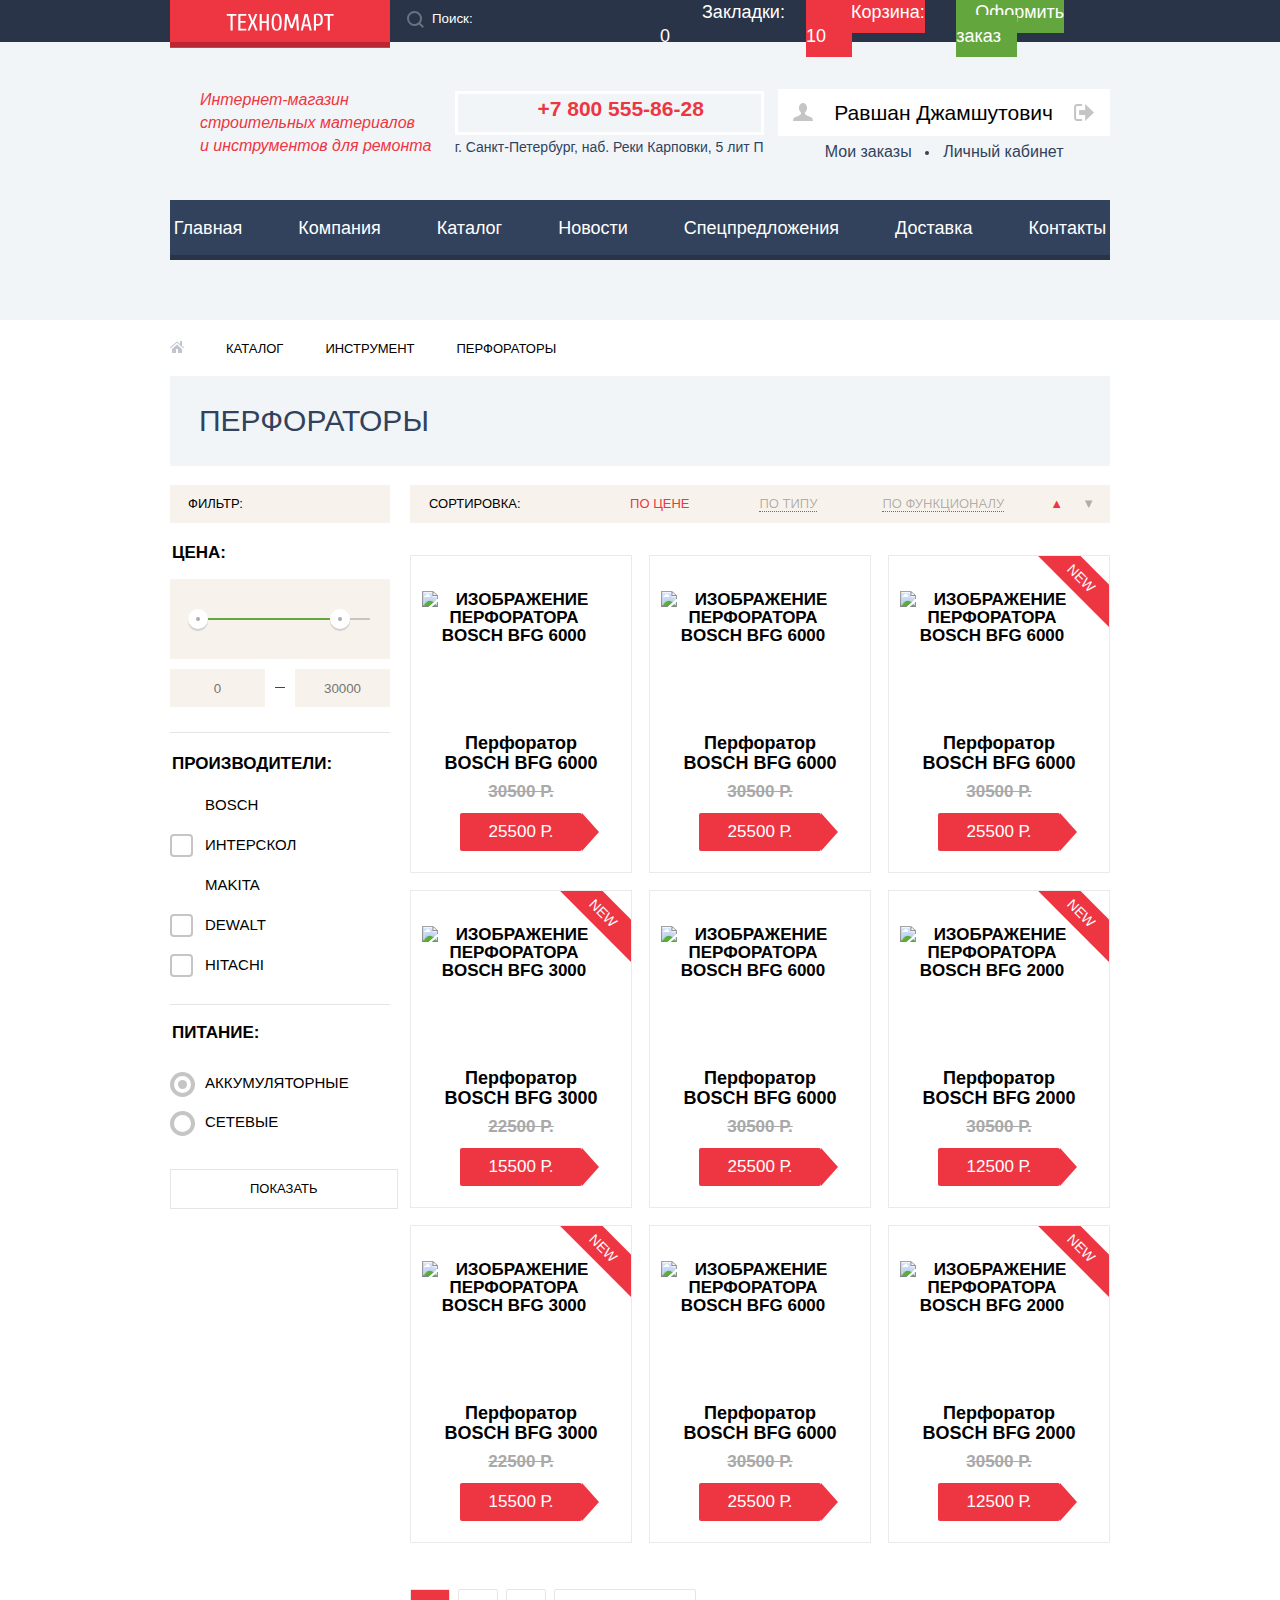
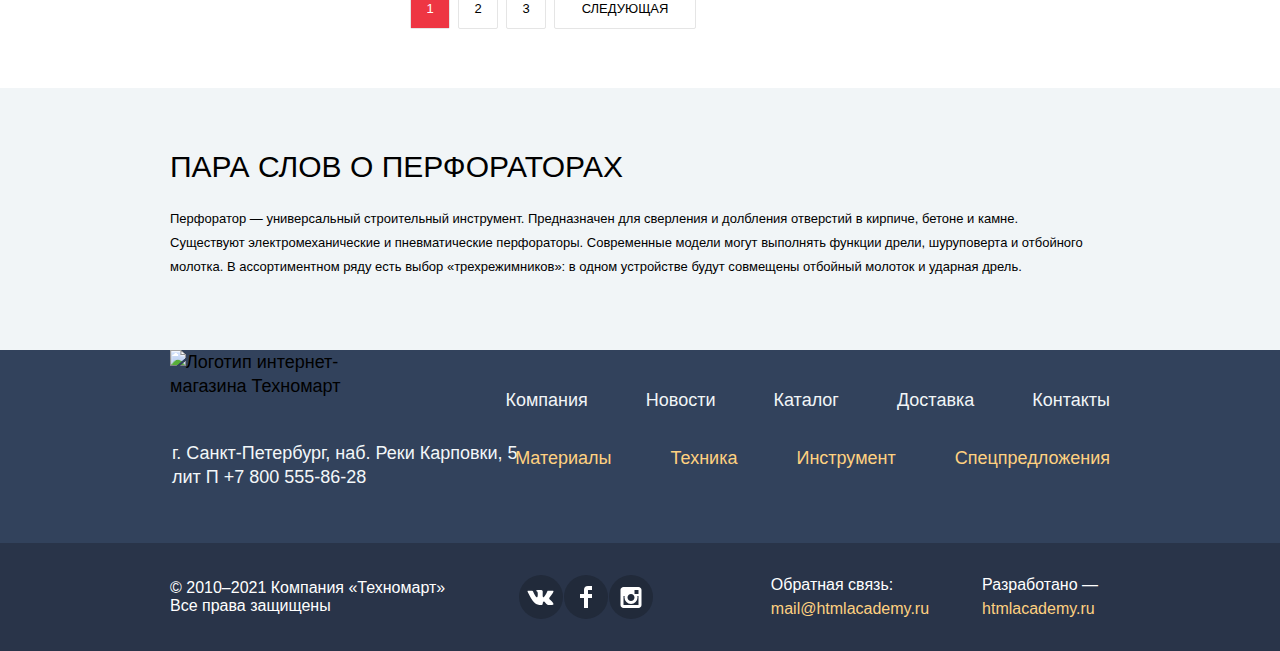
==== commit 3865aba1: "исправил ошибки" ====
--- a/catalog.html
+++ b/catalog.html
@@ -2,14 +2,14 @@
 <html class="page" lang="ru">
 
 <head>
-  <meta charset="UTF-8" />
-  <meta name="viewport" content="width=device-width, initial-scale=1.0" />
-  <link rel="icon" href="favicon.ico" />
-  <link rel="icon" href="img/favicon/icon-152.svg" type="image/svg+xml" />
-  <link rel="apple-touch-icon" href="img/favicon/icon-180.png" />
-  <link rel="manifest" href="manifest.webmanifest" />
-  <link rel="stylesheet" href="css/normalize.css" />
-  <link rel="stylesheet" href="css/style.min.css" />
+  <meta charset="UTF-8"/>
+  <meta name="viewport" content="width=device-width, initial-scale=1.0">
+  <link rel="icon" href="favicon.ico">
+  <link rel="icon" href="img/favicon/icon-152.svg" type="image/svg+xml">
+  <link rel="apple-touch-icon" href="img/favicon/icon-180.png">
+  <link rel="manifest" href="manifest.webmanifest">
+  <link rel="stylesheet" href="css/normalize.css">
+  <link rel="stylesheet" href="css/style.min.css">
   <title>HTML Academy: Техномарт</title>
 </head>
 
--- a/css/style.min.css
+++ b/css/style.min.css
@@ -1 +1 @@
-@keyframes activeForm{0%{transform:translateY(-2000px)}50%{transform:translateY(-500px)}70%{transform:translateY(-300px)}to{transform:translateY(0)}}@keyframes shakeInput{0%,50%{transform:translateX(5px)}25%,75%{transform:translateX(-5px)}to{transform:translateX(0)}}@font-face{font-family:"Cuprum";font-display:swap;src:url(../fonts/cuprum.woff2) format("woff2"),url(../fonts/cuprum.woff) format("woff");font-style:normal;font-weight:400}@font-face{font-family:"Cuprum";font-display:swap;src:url(../fonts/cuprumbold.woff2) format("woff2"),url(../fonts/cuprumbold.woff) format("woff");font-style:normal;font-weight:700}@font-face{font-family:"Cuprum";font-display:swap;src:url(../fonts/cuprumbolditalic.woff2) format("woff2"),url(../fonts/cuprumbolditalic.woff) format("woff");font-style:italic;font-weight:700}@font-face{font-family:"Cuprum";font-display:swap;src:url(../fonts/cuprumitalic.woff2) format("woff2"),url(../fonts/cuprumitalic.woff) format("woff");font-style:italic;font-weight:400}@font-face{font-family:"PT Sans";font-display:swap;src:url(../fonts/ptsans.woff2) format("woff2"),url(../fonts/ptsans.woff) format("woff");font-style:normal;font-weight:400}@font-face{font-family:"PT Sans";font-display:swap;src:url(../fonts/ptsansbold.woff2) format("woff2"),url(../fonts/ptsansbold.woff) format("woff");font-style:normal;font-weight:700}:root{--basic-red:#EE3643;--basic-green:#63A63E;--basic-grey:#3D546F;--basic-greylight:#C5C5C5;--basic-bg:#F1F5F7;--basic-bg-dark:#293449;--basic-white:#ffffff;--basic-black:#000000;--basic-blue:#32425C;--special-yellow:#FFBF47;--special-blue:#3BBCE3;--special-lilac:#DC91D8;--special-greenlight:#8ED78F;--special-yellowlight:#FFD180;--success:#5FBB2D;--warning:#FFBF47;--error:#BA2732;--click:#161D29;--buy-click:#518534;--bookmark-click:#D8D8D8;--hover:#CA2C37;--line-through:#A9A9A9;--nav-click:#1D2739;--greylight:#EAEAEA;--bg-section:#F9F5F0;--address:#F3F7F9;--bg-icon:#212A3A;--modal:#F4F4F4;--filter-bg:#F7F3EC;--toggle:#ababab;--price:#444444;--input-border:#b5b5b5;--popup-btn:#f1f1f1;--popup-btn-hover:#e5e5e5}.page{height:100%}.page__body{display:grid;grid-template-rows:min-content 1fr min-content;align-content:start;min-width:940px;min-height:100%;margin:0;padding:0;font-family:"Cuprum","Arial",sans-serif;font-style:normal;font-size:18px;font-weight:400;line-height:24px;text-transform:uppercase;color:var(--basic-black);background-color:var(--basic-white)}.page__body a{text-decoration:none}.page__body img{display:block;max-width:100%;height:auto}.page__body ul{list-style:none}.visually-hidden{position:absolute;width:1px;height:1px;margin:-1px;border:0;padding:0;white-space:nowrap;clip-path:inset(100%);clip:rect(0 0 0 0);overflow:hidden}.container{width:940px;margin:0 auto;padding:0 15px}.header__container{height:42px;background-color:var(--basic-bg-dark)}.header .container:nth-child(2){padding:46px 15px 60px}.header{display:grid;grid-template-rows:1fr min-content;font-family:"Cuprum","Arial",sans-serif;font-style:normal;font-size:18px;font-weight:400;line-height:24px;background-color:var(--basic-bg);text-transform:none;margin-bottom:59px}.header__inner{margin-bottom:15px}.header__top{display:flex}.logo{position:relative;background-color:var(--basic-red);padding:9px 56px}.logo::after,.logo:active{background-color:var(--error)}.logo::after{content:"";position:absolute;top:42px;left:0;width:220px;height:5px}.logo__img{fill:var(--basic-white);vertical-align:middle;width:108px;height:18px}.header__search{position:relative;max-width:270px}.header__search__input{width:230px;border:0;color:var(--basic-white);background-color:transparent;outline:0;padding:11px 0 11px 42px}.header__search__input::placeholder{color:var(--basic-white)}.header__search__input:active::placeholder,.header__search__input:focus::placeholder{color:var(--basic-black)}.header__search__input:active,.header__search__input:focus{color:var(--basic-black);background-color:var(--basic-white)}.header__search__icon{content:"";position:absolute;top:11px;left:17px;width:17px;height:17px;fill:var(--basic-white);opacity:.3}.header__cart--basket:hover::before,.header__cart--bookmark:hover::before,.header__search:hover .header__search__icon{opacity:1}.header__search__input:active+.header__search__icon,.header__search__input:focus+.header__search__icon{fill:var(--basic-red);opacity:1}.header__carts{display:flex;align-items:center;justify-content:flex-end;position:relative;max-width:450px;padding:0;margin:0}.header__carts a{color:var(--basic-white)}.header__carts .active{background-color:var(--basic-red)}.header__cart:active{background-color:var(--click)}.header__cart--bookmark{padding:11px 25px 11px 42px}.header__cart--basket::before,.header__cart--bookmark::before{content:"";position:absolute;top:13px;left:20px;width:14px;height:16px;opacity:.3;background-image:url(../img/icons/icon-bookmark.svg);background-position:0 0;background-repeat:no-repeat}.header__cart--basket{padding:11px 29px 11px 47px}.header__cart--basket--catalog{padding:11px 26px 11px 45px}.header__cart--basket::before{left:176px;background-image:url(../img/icons/icon-cart.svg)}.header__cart--arrange{padding:11px 16px 11px 19px;background-color:var(--basic-green)}.header__cart--arrange:focus,.header__cart--arrange:hover{background-color:var(--success)}.header__cart--arrange:active{background-color:var(--basic-green)}.header__info{display:flex;justify-content:space-between;align-items:center;margin-bottom:31px}.header__text{width:250px;font-family:"Cuprum","Arial",sans-serif;font-style:italic;font-size:16px;line-height:23px;font-weight:400;color:var(--basic-red);margin:0;padding-left:30px;padding-bottom:12px}.header__contact{text-align:center;padding-bottom:5px}.header__contact--catalog{padding-bottom:7px}.header__phone{position:relative;display:block;font-family:"Cuprum","Arial",sans-serif;font-style:normal;font-size:21px;line-height:30px;font-weight:700;color:var(--basic-red);border:3px solid var(--basic-white);text-transform:uppercase;padding-bottom:8px;padding-right:50px;padding-left:73px}.header__phone::before{content:"";position:absolute;top:5px;left:38px;width:19px;height:19px;background-image:url(../img/icons/icon-phone.svg);background-position:0 0;background-repeat:no-repeat}.header__address{margin:0;font-size:14px;color:var(--basic-blue)}.header__user{padding-bottom:5px;margin-left:10px}.user__profile{display:flex;align-items:center;background-color:var(--basic-white);margin-bottom:4px}.user__icon{width:20px;height:18px;fill:#c5c5c5;padding:13px 21px 13px 15px}.user__link{display:flex;align-items:center}.user__name{font-size:21px;line-height:21px;color:var(--basic-black);margin:0;padding:13px 7px 13px 0}.user__link:focus .user__icon,.user__link:hover .user__icon,.user__name:focus .user__icon,.user__name:hover .user__icon{fill:var(--basic-grey)}.user__link:active .user__icon{fill:var(--basic-greylight)}.user__name:active{color:var(--basic-greylight)}.user__btn{font-size:16px;text-align:center}.user__btn a{color:var(--basic-blue)}.user__btn a:nth-child(2){position:relative;margin-left:27px}.user__btn a:nth-child(2)::before{content:"";position:absolute;width:4px;height:4px;top:8px;left:-18px;border-radius:50%;background-color:var(--basic-blue)}.user__btn a:focus,.user__btn a:hover{color:var(--basic-red)}.user__btn a:active{color:var(--basic-greylight)}.header__logout--icon{width:20px;height:17px;fill:#c5c5c5;padding:7px 16px 0 14px}.header__logout--btn:focus .header__logout--icon,.header__logout--btn:hover .header__logout--icon{fill:var(--basic-grey)}.header__logout--btn:active .header__logout--icon{fill:var(--basic-greylight)}.header__btn{position:relative;padding-bottom:35px;margin-left:26px}.header__btn a{font-size:21px;line-height:21px;color:var(--basic-black);background-color:var(--basic-white)}.header__btn a:focus,.header__btn a:hover{color:var(--basic-red)}.header__btn a:active{color:var(--basic-greylight)}.header__btn--login{padding:12px 28px 12px 47px;margin-right:5px}.header__btn--icon{content:"";position:absolute;top:2px;left:20px;width:21px;height:17px;fill:var(--basic-greylight)}.header__btn--login:focus+.header__btn--icon,.header__btn--login:hover+.header__btn--icon{fill:var(--basic-grey)}.header__btn--login:active+.header__btn--icon{fill:var(--basic-greylight)}.header__btn--reg{padding:12px 24px}.header__nav{display:flex;flex-wrap:wrap;justify-content:center;align-items:center;height:55px;background-color:var(--basic-blue);border-bottom:5px solid var(--basic-bg-dark)}.navigation__items{display:flex;padding:0;margin:0}.navigation__link{color:var(--basic-white);padding:17px 28px 22px}.navigation__link:focus,.navigation__link:hover{background-color:var(--basic-bg-dark)}.navigation__link:active{opacity:.5;background-color:var(--nav-click)}.main__grid{display:grid;grid-template-columns:220px 1fr;grid-template-rows:repeat(3,min-content);margin-bottom:59px}.title{order:1;grid-column:1/-1;grid-row:2/3;font-size:30px;line-height:30px;font-weight:400;text-transform:uppercase;color:var(--basic-blue);background-color:var(--basic-bg);padding:30px 0 30px 29px;margin:13px 0 19px}.breadcrumbs{grid-column:1/-1;grid-row:1/2;display:flex;flex-wrap:wrap;justify-content:flex-start;padding:0;margin:0 0 4px}.breadcrumbs__item{position:relative;margin-right:42px}.breadcrumbs__item::after{content:"";position:absolute;top:5px;right:-24px;width:8px;height:14px;background-image:url(../img/icons/icon-right-small.svg);background-position:0 0;background-repeat:no-repeat}.breadcrumbs__item:last-child{margin-right:0}.breadcrumbs__item:last-child::after{display:none}.breadcrumbs__icon{width:14px;height:12px;fill:#c1c6ce}.breadcrumbs__link{font-family:"PT Sans","Arial",sans-serif;font-size:13px;line-height:18px;font-weight:400;color:var(--basic-black)}.filters{max-width:220px}.filter__title,.filters__title{font-family:"PT Sans","Arial",sans-serif;font-size:13px;line-height:18px;font-weight:400;text-transform:uppercase;color:var(--basic-black);background-color:var(--filter-bg)}.filters__title{padding:10px 151px 10px 18px;margin:0 0 15px}.cards__filter{display:flex;align-items:center;justify-content:space-between;width:700px;height:38px;font-family:"PT Sans","Arial",sans-serif;font-size:13px;line-height:18px;font-weight:400;margin:0 0 32px 20px;background-color:var(--filter-bg)}.cards__filter h3{margin-left:19px}.cards__filters__items{grid-column:2/3;grid-row:3/4;display:flex;padding:0;margin:0}.cards__filters__item:nth-child(2){margin-left:70px}.cards__filters__item:nth-child(3){margin-left:65px}.cards__filters__item:nth-child(4){margin-left:46px}.cards__filters__item:nth-child(5){margin-right:15px;margin-left:19px}.cards__filters__item:nth-child(4) .cards__filters__link,.cards__filters__item:nth-child(5) .cards__filters__link{border-bottom:none}.cards__filters__link{text-transform:uppercase;border-bottom:1px dotted var(--basic-red);color:rgba(0,0,0,.3)}.cards__filters__link:focus,.cards__filters__link:hover{color:var(--basic-black)}.cards__filters__link--active,.cards__filters__link:active{border-bottom:none;color:var(--basic-red)}.filter{font-family:"PT Sans","Arial",sans-serif}.filter fieldset{border:0;padding:0}.filter fieldset:nth-child(1){padding-bottom:25px}.filter fieldset:nth-child(1),.filter fieldset:nth-child(2){border-bottom:1px solid rgba(0,0,0,.1)}.filter fieldset:nth-child(1){margin:0 0 16px}.filter fieldset:nth-child(2){padding-bottom:10px;margin-bottom:13px}.filter fieldset:nth-child(3){margin:0 0 35px}.filter legend{font-size:17px;line-height:30px;font-weight:700;text-transform:uppercase}.filter__title--price{margin-bottom:11px}.filter__title--company{margin-bottom:15px}.filter__title--power{margin-bottom:20px}.filter label{font-size:15px;line-height:19px;font-weight:400;padding-top:1px}.filter__btn{padding:10px 79px;cursor:pointer;font-size:13px;line-height:18px;font-weight:400;color:var(--basic-black);border:1px solid #e5e5e5;text-transform:uppercase;background-color:transparent}.filter__btn:focus,.filter__btn:hover{border-color:var(--basic-greylight)}.filter__btn:active{border-color:var(--basic-red)}.filter__range__wrap{width:220px}.filter__range__controls{position:relative;padding:39px 20px;margin-bottom:9px;background-color:var(--filter-bg)}.filter__range__scale{height:2px;background-color:var(--basic-greylight)}.filter__range__bar{width:80%;height:2px;background-color:var(--basic-green)}.filter__range__toggle{position:absolute;top:30px;width:4px;height:4px;padding:0;cursor:grab;border:8px solid var(--basic-white);border-radius:50%;box-shadow:0 2px 1px 0 #cfcfcf;background-color:var(--toggle)}.filter__range__toggle:active{cursor:grabbing}.filter__range__toggle--min{left:18px}.filter__range__toggle--max{right:40px}.filter__range input[type=text]{width:95px;height:38px;text-align:center;background-color:var(--filter-bg);border:0}.filter__range input[type=text]:focus::placeholder{opacity:0}.filter__range__price{display:flex;align-items:center;justify-content:space-between}.filter__range__price input{padding:0;width:95px}.filter__range__price input:focus{outline:0}.filter__range__price span{width:10px;height:1px;background-color:var(--price)}.filter__checkbox{padding:0;margin:0}.filter__option{margin-bottom:20px;padding-left:35px}.filter__option label{position:relative;display:block;cursor:pointer;user-select:none}.filter__checkbox__input:disabled+label{opacity:.4;cursor:default}.filter__checkbox__input+label::before{content:"";position:absolute;left:-35px;top:0;width:19px;height:19px;border:2px solid var(--basic-greylight);border-radius:4px}.filter__checkbox__input:focus+label::before,.filter__checkbox__input:hover+label::before{border-color:var(--input-border)}.filter__checkbox__input:disabled+label::before{border-color:var(--input-border);opacity:.3}.filter__checkbox__input:checked+label::before{width:27px;height:23px;border:0;background-image:url(../img/icons/checkbox-on.svg)}.filter__checkbox__input:checked:focus+label::before,.filter__checkbox__input:checked:hover+label::before{width:27px;height:23px;border:0;background-image:url(../img/icons/checkbox-on-hover.svg)}.filter__checkbox__input:checked:disabled+label::before{width:27px;height:23px;opacity:1;border:0;background-image:url(../img/icons/checkbox-on-disabled.svg)}.filter__radio{padding:0;margin:0}.filter__radio__item{margin-bottom:15px}.filter__radio__item:last-child{margin-bottom:3px}.filter__radio__item label{padding-top:5px}.filter__radio__input:disabled+label{opacity:.4}.filter__radio__input+label::before{content:"";position:absolute;left:-35px;top:4px;width:17px;height:17px;border:4px solid var(--basic-greylight);border-radius:50%}.filter__radio__input:focus+label::before,.filter__radio__input:hover+label::before{border-color:var(--input-border)}.filter__radio__input:disabled+label::before{border-color:var(--input-border);opacity:.3;cursor:default}.filter__radio__input:checked+label::after{content:"";position:absolute;left:-27px;top:12px;width:9px;height:9px;background-color:var(--basic-greylight);border-radius:50%}.filter__radio__input:focus+label::after,.filter__radio__input:hover+label::after{background-color:var(--input-border)}.filter__radio__input:disabled+label::after{background-color:var(--input-border);opacity:.3;cursor:default}.product{margin-bottom:59px}.product__list{display:grid;grid-template-columns:repeat(3,1fr);grid-template-rows:repeat(3,min-content);gap:20px;color:var(--basic-white);padding:0;margin:0}.product__item{position:relative;width:260px;height:83px;padding:20px 17px 20px 23px;overflow:hidden}.product__item:nth-child(1){grid-column:1/2;grid-row:1/2;background-color:var(--special-yellow);background-image:url(../img/product/icon-material.svg);background-position:83% 51%;background-repeat:no-repeat}.product__item:nth-child(2),.product__item:nth-child(3){grid-column:2/3;grid-row:1/2;background-color:var(--special-blue);background-image:url(../img/product/icon-tool.svg);background-position:86% 53%;background-repeat:no-repeat}.product__item:nth-child(3){grid-column:3/4;background-color:var(--special-lilac);background-image:url(../img/product/icon-tech.svg);background-position:86% 50%}.product__item:nth-child(3)>.product__btn{padding:10px 29px}.product__item:nth-child(4),.product__item:nth-child(5){grid-column:3/4;grid-row:2/3;background-color:var(--special-greenlight);background-image:url(../img/product/icon-sale.svg);background-position:81% 51%;background-repeat:no-repeat}.product__item:nth-child(4)>.product__btn{padding:10px 23px}.product__item:nth-child(4)>.product__title{margin-bottom:18px}.product__item:nth-child(5){grid-row:3/4;background-color:var(--special-yellow);background-image:url(../img/product/icon-delivery.svg);background-position:86% 52%}.product__item:nth-child(5)>.product__btn{padding:11px 37px}.product__title{font-size:24px;line-height:30px;font-weight:700;text-transform:none;margin:0 0 20px}.product__btn{font-size:14px;line-height:18px;font-weight:400;color:var(--basic-white);padding:10px 25px;background-color:rgba(255,255,255,.3)}.product__btn:focus,.product__btn:hover{background-color:rgba(197,197,197,.3)}.product__btn:active{background-color:rgba(169,169,169,.3)}.product__sliders{grid-column:1/3;grid-row:2/4;position:relative}.product__slider__list{padding:0;margin:0}.product__slider__items{display:none;width:570px;height:216px;padding:24px 26px 26px 24px;background-image:url(../img/slider-1.jpg);background-position:0 0;background-repeat:no-repeat}.product__slider__items:nth-child(1){background-image:url(../img/slider-2.jpg);background-position:0 0;background-repeat:no-repeat}.slider__active{display:block}.product__slider__title{font-size:36px;line-height:36px;font-weight:700;margin:0 0 5px}.product__slider__text{text-transform:none;margin:0}.product__slider__btn{position:absolute;top:46%;width:23px;height:41px;cursor:pointer;border:0;background-color:transparent}.product__slider__btn:disabled{cursor:default}.slider__btn--back,.slider__btn--forward{background-image:url(../img/icons/icon-left.svg);background-position:0 0;background-repeat:no-repeat}.slider__btn--back{left:24px}.slider__btn--forward{right:20px;transform:rotate(180deg)}.product__slider__bullet{display:flex;position:absolute;bottom:13%;left:48%;padding:0;margin:0}.bullet__item{position:relative;width:10px;height:10px;cursor:pointer;margin-right:10px;border-radius:50%;background-color:var(--basic-white)}.bullet__item:last-child{margin-right:0}.bullet__item--active::before{content:"";position:absolute;top:2px;right:2px;width:6px;height:6px;border-radius:50%;background-color:var(--basic-red)}.btn--slider{position:absolute;bottom:27px;left:24px;line-height:38px;padding:10px 46px}.btn,.new::after{font-family:"Cuprum","Arial",sans-serif;font-size:14px;line-height:18px;background-color:var(--basic-red);color:var(--basic-white)}.new::after{content:"NEW";position:absolute;top:7px;right:-29px;padding:6px 40px;font-weight:400;transform:rotate(45deg);text-transform:uppercase}.btn{border:0;cursor:pointer}.btn:focus,.btn:hover{background-color:var(--hover)}.btn:active{background-color:var(--error)}.cards__list{display:grid;grid-template-columns:repeat(3,1fr);gap:17px;align-items:center;padding:0;margin:0 0 46px 20px;font-family:"PT Sans","Arial",sans-serif;font-weight:700;font-style:normal;font-size:17px;line-height:18px}.cards__list--preview{display:grid;grid-template-columns:repeat(4,1fr);text-align:center;padding:0;margin:0 0 69px}.section__title{display:flex;justify-content:space-between;align-items:center;background-color:var(--bg-section);margin-bottom:20px}.section__title h2{font-weight:400;font-size:30px;line-height:30px;color:var(--basic-blue);padding-left:28px;margin:30px 0 28px}.btn--title{width:192px;height:38px;line-height:38px;margin-right:14px;text-align:center}.card{position:relative;overflow:hidden;max-width:220px;padding:8px 0 21px;border:1px solid var(--greylight);text-align:center}.card:hover{box-shadow:0 4px 20px rgba(0,0,0,.15)}.card__wrapper{width:220px;height:142px}.card__wrapper--btn{opacity:0;position:absolute;top:0;left:0;display:flex;flex-direction:column;align-items:center;justify-content:center;padding-top:6px}.card:hover .card__wrapper--btn{opacity:1}.card:hover .card__wrapper--img{opacity:0}.card__img{margin:27px auto auto 11px}.card__img--big{padding-top:6px;padding-left:6px}.card__title{text-transform:none;font-size:18px;line-height:20px;color:var(--basic-black);padding:0 30px;margin:0 0 10px}.card__price{text-decoration:line-through;color:var(--line-through);margin:0 0 12px}.card__btn{position:relative;width:122px;height:38px;border-radius:2px;font-size:17px}.card__btn::after{content:"";position:absolute;top:0;left:100%;border-top:19px solid transparent;border-left:17px solid var(--basic-red);border-bottom:19px solid transparent}.card__btn:focus::after,.card__btn:hover::after{border-left:17px solid var(--hover)}.card__btn:active::after{border-left:17px solid var(--error)}.card__buy{position:relative;padding:8px 40px 8px 52px;margin-bottom:10px;text-transform:uppercase;background-color:var(--basic-green);border-radius:2px;border-bottom:3px solid var(--buy-click)}.card__buy:focus,.card__buy:hover{background-color:var(--success)}.card__buy:active{background-color:var(--buy-click)}.card__buy::after{content:"";position:absolute;top:10px;left:30px;width:15px;height:15px;opacity:.3;background-image:url(../img/icons/icon-cart.svg);background-position:0 0;background-repeat:no-repeat}.card__bookmark{padding:7px 30px;text-transform:uppercase;background-color:var(--basic-white);color:var(--basic-blue);border:3px solid var(--basic-green);border-radius:2px}.card__bookmark:focus,.card__bookmark:hover{border-color:var(--basic-blue);background-color:var(--basic-white)}.card__bookmark:active{color:var(--bookmark-click);border-color:var(--bookmark-click);background-color:var(--basic-white)}.company{margin-bottom:70px}.company__list{display:grid;grid-template-columns:repeat(4,1fr);gap:20px;padding:0;margin:0}.company__item,.company__link{display:flex;align-items:center;justify-content:center}.company__item{width:218px;height:143px;border:1px solid var(--greylight)}.company__item:active,.company__item:hover{box-shadow:0 4px 20px rgba(0,0,0,.15)}.company__item:active{opacity:.5}.company__link{width:100%;height:100%}.company__link:focus{box-shadow:0 4px 20px rgba(0,0,0,.15)}.services{padding-top:36px;background-color:var(--basic-bg)}.services__text,.services__title{font-weight:400;color:var(--basic-black)}.services__title{font-size:30px;line-height:30px;margin-bottom:25px}.services__text{font-family:"PT Sans","Arial",sans-serif;font-size:13px;line-height:24px;font-style:normal;text-transform:none;margin:0 45% 70px 0}.services__sliders{display:grid;grid-template-columns:240px 1fr;align-items:flex-start;min-height:185px}.services__slider:nth-child(1){position:relative;width:240px;grid-column:1/2;background-color:var(--basic-blue);padding:0;margin:0}.services__slider:nth-child(1)::after{content:"";position:absolute;top:-47px;right:0;width:10px;height:279px;background-image:url(../img/services/gradient.png);background-position:0 0;background-repeat:no-repeat}.services__slider:nth-child(2){grid-column:2/-1;position:relative;padding:0;margin:0 0 0 80px}.services__slider__content{display:none;margin-bottom:29px}.services__slider__content:nth-child(1),.services__slider__content:nth-child(2),.services__slider__content:nth-child(3){min-height:256px}.services__slider__content:nth-child(1){background-image:url(../img/services/delivery.png);background-position:151px 20px;background-repeat:no-repeat}.services__slider__content:nth-child(2){background-image:url(../img/services/guarantee.png);background-position:239px 0;background-repeat:no-repeat}.services__slider__content:nth-child(3)::after{content:"";position:absolute;top:0;right:-13px;width:468px;height:261px;background-image:url(../img/services/credit.png);background-position:0 0;background-repeat:no-repeat}.services__slider--active{display:block}.services__slider__content h3,.services__slider__content p{margin:0}.services__slider__content h3{margin-bottom:30px;font-size:30px;line-height:30px;font-weight:400;color:var(--basic-blue)}.services__slider__content:nth-child(2) h3{margin-bottom:24px}.services__slider__content p{position:relative;z-index:1;font-family:"PT Sans","Arial",sans-serif;font-size:13px;line-height:24px;font-weight:400;font-style:normal;text-transform:none;color:var(--basic-black);margin-right:50%}.services__slider__btn{width:100%;border:0;font-family:inherit;font-size:21px;line-height:30px;font-weight:700;color:var(--basic-white);background-color:inherit;text-align:left;padding:14px 22px 18px}.services__slider__btn:hover{color:var(--basic-white);background-color:var(--basic-bg-dark)}.services__slider__btn:active,.services__slider__btn:focus{color:var(--basic-blue);background-color:var(--basic-white)}.services__slider__btn--active{color:var(--basic-blue);background-color:var(--basic-white)}.btn--credit{text-transform:uppercase;border-radius:2px;padding:10px 45px;margin-top:24px}.grid{display:grid;grid-template-columns:1fr 300px;margin:47px auto 72px}.about{grid-column:1/2}.about,.contact{color:var(--basic-black)}.about h2,.contact h2{font-size:30px;line-height:30px;font-weight:400;margin-bottom:24px}.about p{font-family:"PT Sans","Arial",sans-serif;font-size:13px;font-weight:400}.about .about__partners,.about p,.contact p{line-height:24px;text-transform:none}.contact p{font-family:"PT Sans","Arial",sans-serif;font-size:13px;font-weight:400;margin-right:15px;margin-top:0;margin-bottom:31px}.about__text{margin:0 140px 2px 0}.about .about__partners{font-size:18px;padding:0;margin:0}.about__item{display:flex;align-items:center;margin-bottom:12px}.about__item:last-child{margin-bottom:20px}.about__item::before{content:"";display:block;width:25px;height:2px;margin-right:12px;background-color:var(--basic-red)}.about__item:nth-child(2)::before{top:42px}.about__item:nth-child(3)::before{top:74px}.btn--about{line-height:38px;padding:11px 41px}.contact__map{display:block;margin-bottom:25px}.btn--contact{line-height:38px;padding:11px 61px}.pagination{grid-column:2/-1;grid-row:5/6;display:flex;padding:0;margin:0 0 0 20px}.pagination__item{display:flex;justify-content:center;align-items:center;width:38px;height:38px;border:1px solid #e5e5e5;border-radius:2px;margin-right:8px}.pagination__item--last{width:140px;height:38px}.pagination__item:focus,.pagination__item:hover{border-color:var(--basic-greylight)}.pagination__item:active{border-color:var(--basic-red)}.description p,.pagination__link{font-family:"PT Sans","Arial",sans-serif;font-size:13px}.pagination__active,.pagination__link{display:flex;justify-content:center;align-items:center;height:38px}.pagination__link{line-height:18px;font-weight:400;width:100%;color:var(--basic-black)}.pagination__active{width:38px;color:var(--basic-white);background-color:var(--basic-red)}.description{grid-column:1/-1;grid-row:6/7;color:var(--basic-black);background-color:var(--basic-bg);padding:64px 0 70px}.description h2{font-size:30px;line-height:30px;font-weight:400;text-transform:uppercase;margin:0 0 25px}.description p{line-height:24px;margin:0}.description p,.footer{text-transform:none}.footer__top{background-color:var(--basic-blue)}.footer__top--grid{display:grid;grid-template-columns:350px 1fr 1fr;grid-template-rows:90px 1fr}.footer__logo{grid-column:1/2;grid-row:1/2}.footer__nav{grid-column:2/-1;grid-row:1/2;display:flex;justify-content:flex-end;align-items:center;padding:10px 0 0;margin:0}.nav__item{margin-left:58px}.nav__item:first-child,.subnav__item:first-child{margin-left:0}.nav__link{color:var(--basic-bg)}.footer__address{font-style:normal;color:var(--address);padding:1px 0 0 2px;margin-bottom:54px}.footer__subnav{grid-column:2/-1;grid-row:2/3;display:flex;justify-content:flex-end;align-items:flex-start;padding:6px 0 0;margin:0}.subnav__item{margin-left:59px}.footer__contact a,.footer__developer a,.subnav__link{color:var(--special-yellowlight)}.footer__contact a:focus,.footer__contact a:hover,.footer__developer a:focus,.footer__developer a:hover,.nav__link:focus,.nav__link:hover,.subnav__link:focus,.subnav__link:hover{text-decoration:underline}.nav__link:active,.subnav__link:active{text-decoration:none;opacity:.5}.footer__bottom{padding:30px 0;background-color:var(--basic-bg-dark)}.footer__bottom--grid{display:flex;align-items:center}.footer__copyright{width:100%;font-size:16px;line-height:18px;color:var(--basic-white);margin:0 40px 0 0}.social{display:flex;padding:0;margin:0}.social__icon:nth-child(2){margin:0 1px}.social__link{display:flex;justify-content:center;align-items:center;width:44px;height:44px;background-color:var(--bg-icon);border-radius:50%}.social__link:focus,.social__link:hover{background-color:var(--basic-red)}.social__vk{display:block;fill:#fff;height:16px}.social__fb,.social__inst{display:block;fill:#fff;height:22px}.social__inst{height:21px}.footer__contact{margin-left:118px}.footer__developer{margin-left:53px;padding-right:12px}.footer__contact,.footer__developer{font-size:16px;color:var(--basic-white);margin-top:0;margin-bottom:0}.footer__contact a:active,.footer__developer a:active{text-decoration:none;color:var(--basic-red)}.modal{position:fixed;top:0;right:0;bottom:0;left:0;margin:auto}.modal__map{display:none;width:943px;top:18%;bottom:auto;right:1%;z-index:2;border-top:7px solid var(--basic-red);box-shadow:0 4px 20px rgba(0,0,0,.15)}.modal__map--active{display:block;animation:activeForm .3s}.modal__map iframe{position:absolute;top:0;left:0;border:0}.form{display:none;width:620px;top:20%;bottom:auto;right:1%;z-index:2;border-top:7px solid var(--basic-red);background-color:var(--basic-white);box-shadow:0 4px 20px rgba(0,0,0,.15);text-transform:none}.form--active{display:block;animation:activeForm .2s}.form input{height:40px}.form input,.form textarea{border:2px solid var(--line-through);border-radius:2px;margin-top:9px}.form input::placeholder,.form textarea::placeholder{font-family:"PT Sans","Arial",sans-serif;font-size:13px;line-height:24px;color:var(--line-through);padding-left:9px}.form__container{display:grid;grid-template-columns:repeat(2,1fr);grid-template-rows:73px 1fr;gap:20px;margin-bottom:5px;padding:37px 80px}.form .form__error{border-color:var(--basic-red);animation:shakeInput .2s}.form__email,.form__name{grid-column:1/2;grid-row:1/2;display:flex;flex-direction:column}.form__email{grid-column:2/-1}.form__email,.form__name{padding-top:5px;padding-left:1px}.form__message{grid-column:1/-1;grid-row:2/-1;display:flex;flex-direction:column;padding-left:1px}.form__bottom{display:flex;justify-content:center;align-items:center;height:112px;background-color:var(--modal)}.btn--submit{width:460px;height:38px;text-transform:uppercase}.btn--close{position:absolute;top:15px;right:22px;width:21px;height:21px;border:0;background-color:transparent}.btn--close:active,.btn--close:focus,.btn--close:hover{background-color:transparent}.btn--close::after,.btn--close::before{content:"";position:absolute;width:25px;height:3px;background-color:var(--basic-red)}.btn--close::before{transform:rotate(45deg)}.btn--close::after{transform:rotate(-45deg)}.popup{flex-direction:column;display:none;top:25%;width:620px;bottom:auto;left:31px;z-index:2;border-top:7px solid var(--basic-red);background-color:var(--basic-white);box-shadow:0 20px 40px rgba(41,52,73,.75)}.popup--active{display:flex}.popup__text{height:170px;text-transform:none;font-size:24px;line-height:170px;font-weight:700;margin:0 auto}.popup__text::before{content:"";position:absolute;top:55px;left:81px;width:66px;height:66px;background-image:url(../img/icons/icon-mark.svg);background-position:0 0;background-repeat:no-repeat}.popup__btn{display:flex;justify-content:center;align-items:center;width:620px;height:102px;background-color:var(--popup-btn);padding-bottom:10px}.btn--checkout{padding:10px 40px 10px 55px;margin-right:10px}.btn--white{cursor:pointer;padding:10px 30px;text-transform:uppercase;color:var(--basic-black);background-color:var(--basic-white)}.btn--white:focus,.btn--white:hover{background-color:var(--popup-btn-hover)}.btn--white:active{color:var(--basic-white);background-color:var(--basic-greylight)}
+@keyframes activeForm{0%{transform:translateY(-2000px)}50%{transform:translateY(-500px)}70%{transform:translateY(-300px)}to{transform:translateY(0)}}@keyframes shakeInput{0%,50%{transform:translateX(5px)}25%,75%{transform:translateX(-5px)}to{transform:translateX(0)}}@font-face{font-family:"Cuprum";font-display:swap;src:url(../fonts/cuprum.woff2) format("woff2"),url(../fonts/cuprum.woff) format("woff");font-style:normal;font-weight:400}@font-face{font-family:"Cuprum";font-display:swap;src:url(../fonts/cuprumbold.woff2) format("woff2"),url(../fonts/cuprumbold.woff) format("woff");font-style:normal;font-weight:700}@font-face{font-family:"Cuprum";font-display:swap;src:url(../fonts/cuprumbolditalic.woff2) format("woff2"),url(../fonts/cuprumbolditalic.woff) format("woff");font-style:italic;font-weight:700}@font-face{font-family:"Cuprum";font-display:swap;src:url(../fonts/cuprumitalic.woff2) format("woff2"),url(../fonts/cuprumitalic.woff) format("woff");font-style:italic;font-weight:400}@font-face{font-family:"PT Sans";font-display:swap;src:url(../fonts/ptsans.woff2) format("woff2"),url(../fonts/ptsans.woff) format("woff");font-style:normal;font-weight:400}@font-face{font-family:"PT Sans";font-display:swap;src:url(../fonts/ptsansbold.woff2) format("woff2"),url(../fonts/ptsansbold.woff) format("woff");font-style:normal;font-weight:700}:root{--basic-red:#EE3643;--basic-green:#63A63E;--basic-grey:#3D546F;--basic-greylight:#C5C5C5;--basic-bg:#F1F5F7;--basic-bg-dark:#293449;--basic-white:#ffffff;--basic-black:#000000;--basic-blue:#32425C;--special-yellow:#FFBF47;--special-blue:#3BBCE3;--special-lilac:#DC91D8;--special-greenlight:#8ED78F;--special-yellowlight:#FFD180;--success:#5FBB2D;--warning:#FFBF47;--error:#BA2732;--click:#161D29;--buy-click:#518534;--bookmark-click:#D8D8D8;--hover:#CA2C37;--line-through:#A9A9A9;--nav-click:#1D2739;--greylight:#EAEAEA;--bg-section:#F9F5F0;--address:#F3F7F9;--bg-icon:#212A3A;--modal:#F4F4F4;--filter-bg:#F7F3EC;--toggle:#ababab;--price:#444444;--input-border:#b5b5b5;--popup-btn:#f1f1f1;--popup-btn-hover:#e5e5e5}.page{height:100%}.page__body{display:grid;grid-template-rows:min-content 1fr min-content;align-content:start;min-width:940px;min-height:100%;margin:0;padding:0;font-family:"Cuprum","Arial",sans-serif;font-style:normal;font-size:18px;font-weight:400;line-height:24px;text-transform:uppercase;color:var(--basic-black);background-color:var(--basic-white)}.page__body a{text-decoration:none}.page__body img{display:block;max-width:100%;height:auto}.page__body ul{list-style:none}.visually-hidden{position:absolute;width:1px;height:1px;margin:-1px;border:0;padding:0;white-space:nowrap;clip-path:inset(100%);clip:rect(0 0 0 0);overflow:hidden}.container{width:940px;margin:0 auto;padding:0 10px}.header__container{height:42px;background-color:var(--basic-bg-dark)}.header .container:nth-child(2){padding:46px 10px 60px}.header{display:grid;grid-template-rows:1fr min-content;font-family:"Cuprum","Arial",sans-serif;font-style:normal;font-size:18px;font-weight:400;line-height:24px;background-color:var(--basic-bg);text-transform:none;margin-bottom:59px}.header__inner{margin-bottom:15px}.header__top{display:flex}.logo{position:relative;background-color:var(--basic-red);padding:9px 56px}.logo::after,.logo:active{background-color:var(--error)}.logo::after{content:"";position:absolute;top:42px;left:0;width:220px;height:5px}.logo__img{fill:var(--basic-white);vertical-align:middle;width:108px;height:18px}.header__search{position:relative;max-width:270px}.header__search__input{width:230px;border:0;color:var(--basic-white);background-color:transparent;outline:0;padding:11px 0 11px 42px}.header__search__input::placeholder{color:var(--basic-white)}.header__search__input:active::placeholder,.header__search__input:focus::placeholder{color:var(--basic-black)}.header__search__input:active,.header__search__input:focus{color:var(--basic-black);background-color:var(--basic-white)}.header__search__icon{content:"";position:absolute;top:11px;left:17px;width:17px;height:17px;fill:var(--basic-white);opacity:.3}.header__cart--basket:hover::before,.header__cart--bookmark:hover::before,.header__search:hover .header__search__icon{opacity:1}.header__search__input:active+.header__search__icon,.header__search__input:focus+.header__search__icon{fill:var(--basic-red);opacity:1}.header__carts{display:flex;align-items:center;justify-content:flex-end;position:relative;max-width:450px;padding:0;margin:0}.header__carts a{color:var(--basic-white)}.header__carts .active{background-color:var(--basic-red)}.header__cart:active{background-color:var(--click)}.header__cart--bookmark{padding:11px 25px 11px 42px}.header__cart--basket::before,.header__cart--bookmark::before{content:"";position:absolute;top:13px;left:20px;width:14px;height:16px;opacity:.3;background-image:url(../img/icons/icon-bookmark.svg);background-position:0 0;background-repeat:no-repeat}.header__cart--basket{padding:11px 29px 11px 47px}.header__cart--basket--catalog{padding:11px 26px 11px 45px}.header__cart--basket::before{left:176px;background-image:url(../img/icons/icon-cart.svg)}.header__cart--arrange{padding:11px 16px 11px 19px;background-color:var(--basic-green)}.header__cart--arrange:focus,.header__cart--arrange:hover{background-color:var(--success)}.header__cart--arrange:active{background-color:var(--basic-green)}.header__info{display:flex;justify-content:space-between;align-items:center;margin-bottom:31px}.header__text{width:250px;font-family:"Cuprum","Arial",sans-serif;font-style:italic;font-size:16px;line-height:23px;font-weight:400;color:var(--basic-red);margin:0;padding-left:30px;padding-bottom:12px}.header__contact{text-align:center;padding-bottom:5px}.header__contact--catalog{padding-bottom:7px}.header__phone{position:relative;display:block;font-family:"Cuprum","Arial",sans-serif;font-style:normal;font-size:21px;line-height:30px;font-weight:700;color:var(--basic-red);border:3px solid var(--basic-white);text-transform:uppercase;padding-bottom:8px;padding-right:50px;padding-left:73px}.header__phone::before{content:"";position:absolute;top:5px;left:38px;width:19px;height:19px;background-image:url(../img/icons/icon-phone.svg);background-position:0 0;background-repeat:no-repeat}.header__address{margin:0;font-size:14px;color:var(--basic-blue)}.header__user{padding-bottom:5px;margin-left:10px}.user__profile{display:flex;align-items:center;background-color:var(--basic-white);margin-bottom:4px}.user__icon{width:20px;height:18px;fill:#c5c5c5;padding:13px 21px 13px 15px}.user__link{display:flex;align-items:center}.user__name{font-size:21px;line-height:21px;color:var(--basic-black);margin:0;padding:13px 7px 13px 0}.user__link:focus .user__icon,.user__link:hover .user__icon,.user__name:focus .user__icon,.user__name:hover .user__icon{fill:var(--basic-grey)}.user__link:active .user__icon{fill:var(--basic-greylight)}.user__name:active{color:var(--basic-greylight)}.user__btn{font-size:16px;text-align:center}.user__btn a{color:var(--basic-blue)}.user__btn a:nth-child(2){position:relative;margin-left:27px}.user__btn a:nth-child(2)::before{content:"";position:absolute;width:4px;height:4px;top:8px;left:-18px;border-radius:50%;background-color:var(--basic-blue)}.user__btn a:focus,.user__btn a:hover{color:var(--basic-red)}.user__btn a:active{color:var(--basic-greylight)}.header__logout--icon{width:20px;height:17px;fill:#c5c5c5;padding:7px 16px 0 14px}.header__logout--btn:focus .header__logout--icon,.header__logout--btn:hover .header__logout--icon{fill:var(--basic-grey)}.header__logout--btn:active .header__logout--icon{fill:var(--basic-greylight)}.header__btn{position:relative;padding-bottom:35px;margin-left:26px}.header__btn a{font-size:21px;line-height:21px;color:var(--basic-black);background-color:var(--basic-white)}.header__btn a:focus,.header__btn a:hover{color:var(--basic-red)}.header__btn a:active{color:var(--basic-greylight)}.header__btn--login{padding:12px 28px 12px 47px;margin-right:5px}.header__btn--icon{content:"";position:absolute;top:2px;left:20px;width:21px;height:17px;fill:var(--basic-greylight)}.header__btn--login:focus+.header__btn--icon,.header__btn--login:hover+.header__btn--icon{fill:var(--basic-grey)}.header__btn--login:active+.header__btn--icon{fill:var(--basic-greylight)}.header__btn--reg{padding:12px 24px}.header__nav{display:flex;flex-wrap:wrap;justify-content:center;align-items:center;height:55px;background-color:var(--basic-blue);border-bottom:5px solid var(--basic-bg-dark)}.navigation__items{display:flex;padding:0;margin:0}.navigation__link{color:var(--basic-white);padding:17px 28px 22px}.navigation__link:focus,.navigation__link:hover{background-color:var(--basic-bg-dark)}.navigation__link:active{opacity:.5;background-color:var(--nav-click)}.main__grid{display:grid;grid-template-columns:220px 1fr;grid-template-rows:repeat(3,min-content);margin-bottom:59px}.title{order:1;grid-column:1/-1;grid-row:2/3;font-size:30px;line-height:30px;font-weight:400;text-transform:uppercase;color:var(--basic-blue);background-color:var(--basic-bg);padding:30px 0 30px 29px;margin:13px 0 19px}.breadcrumbs{grid-column:1/-1;grid-row:1/2;display:flex;flex-wrap:wrap;justify-content:flex-start;padding:0;margin:0 0 4px}.breadcrumbs__item{position:relative;margin-right:42px}.breadcrumbs__item::after{content:"";position:absolute;top:5px;right:-24px;width:8px;height:14px;background-image:url(../img/icons/icon-right-small.svg);background-position:0 0;background-repeat:no-repeat}.breadcrumbs__item:last-child{margin-right:0}.breadcrumbs__item:last-child::after{display:none}.breadcrumbs__icon{width:14px;height:12px;fill:#c1c6ce}.breadcrumbs__link{font-family:"PT Sans","Arial",sans-serif;font-size:13px;line-height:18px;font-weight:400;color:var(--basic-black)}.filters{max-width:220px}.filter__title,.filters__title{font-family:"PT Sans","Arial",sans-serif;font-size:13px;line-height:18px;font-weight:400;text-transform:uppercase;color:var(--basic-black);background-color:var(--filter-bg)}.filters__title{padding:10px 151px 10px 18px;margin:0 0 15px}.cards__filter{display:flex;align-items:center;justify-content:space-between;width:700px;height:38px;font-family:"PT Sans","Arial",sans-serif;font-size:13px;line-height:18px;font-weight:400;margin:0 0 32px 20px;background-color:var(--filter-bg)}.cards__filter h3{margin-left:19px}.cards__filters__items{grid-column:2/3;grid-row:3/4;display:flex;padding:0;margin:0}.cards__filters__item:nth-child(2){margin-left:70px}.cards__filters__item:nth-child(3){margin-left:65px}.cards__filters__item:nth-child(4){margin-left:46px}.cards__filters__item:nth-child(5){margin-right:15px;margin-left:19px}.cards__filters__item:nth-child(4) .cards__filters__link,.cards__filters__item:nth-child(5) .cards__filters__link{border-bottom:none}.cards__filters__link{text-transform:uppercase;border-bottom:1px dotted var(--basic-red);color:rgba(0,0,0,.3)}.cards__filters__link:focus,.cards__filters__link:hover{color:var(--basic-black)}.cards__filters__link--active,.cards__filters__link:active{border-bottom:none;color:var(--basic-red)}.filter{font-family:"PT Sans","Arial",sans-serif}.filter fieldset{border:0;padding:0}.filter fieldset:nth-child(1){padding-bottom:25px}.filter fieldset:nth-child(1),.filter fieldset:nth-child(2){border-bottom:1px solid rgba(0,0,0,.1)}.filter fieldset:nth-child(1){margin:0 0 16px}.filter fieldset:nth-child(2){padding-bottom:10px;margin-bottom:13px}.filter fieldset:nth-child(3){margin:0 0 35px}.filter legend{font-size:17px;line-height:30px;font-weight:700;text-transform:uppercase}.filter__title--price{margin-bottom:11px}.filter__title--company{margin-bottom:15px}.filter__title--power{margin-bottom:20px}.filter label{font-size:15px;line-height:19px;font-weight:400;padding-top:1px}.filter__btn{padding:10px 79px;cursor:pointer;font-size:13px;line-height:18px;font-weight:400;color:var(--basic-black);border:1px solid #e5e5e5;text-transform:uppercase;background-color:transparent}.filter__btn:focus,.filter__btn:hover{border-color:var(--basic-greylight)}.filter__btn:active{border-color:var(--basic-red)}.filter__range__wrap{width:220px}.filter__range__controls{position:relative;padding:39px 20px;margin-bottom:9px;background-color:var(--filter-bg)}.filter__range__scale{height:2px;background-color:var(--basic-greylight)}.filter__range__bar{width:80%;height:2px;background-color:var(--basic-green)}.filter__range__toggle{position:absolute;top:30px;width:4px;height:4px;padding:0;cursor:grab;border:8px solid var(--basic-white);border-radius:50%;box-shadow:0 2px 1px 0 #cfcfcf;background-color:var(--toggle)}.filter__range__toggle:active{cursor:grabbing}.filter__range__toggle--min{left:18px}.filter__range__toggle--max{right:40px}.filter__range input[type=text]{width:95px;height:38px;text-align:center;background-color:var(--filter-bg);border:0}.filter__range input[type=text]:focus::placeholder{opacity:0}.filter__range__price{display:flex;align-items:center;justify-content:space-between}.filter__range__price input{padding:0;width:95px}.filter__range__price input:focus{outline:0}.filter__range__price span{width:10px;height:1px;background-color:var(--price)}.filter__checkbox{padding:0;margin:0}.filter__option{margin-bottom:20px;padding-left:35px}.filter__option label{position:relative;display:block;cursor:pointer;user-select:none}.filter__checkbox__input:disabled+label{opacity:.4;cursor:default}.filter__checkbox__input+label::before{content:"";position:absolute;left:-35px;top:0;width:19px;height:19px;border:2px solid var(--basic-greylight);border-radius:4px}.filter__checkbox__input:focus+label::before,.filter__checkbox__input:hover+label::before{border-color:var(--input-border)}.filter__checkbox__input:disabled+label::before{border-color:var(--input-border);opacity:.3}.filter__checkbox__input:checked+label::before{width:27px;height:23px;border:0;background-image:url(../img/icons/checkbox-on.svg)}.filter__checkbox__input:checked:focus+label::before,.filter__checkbox__input:checked:hover+label::before{width:27px;height:23px;border:0;background-image:url(../img/icons/checkbox-on-hover.svg)}.filter__checkbox__input:checked:disabled+label::before{width:27px;height:23px;opacity:1;border:0;background-image:url(../img/icons/checkbox-on-disabled.svg)}.filter__radio{padding:0;margin:0}.filter__radio__item{margin-bottom:15px}.filter__radio__item:last-child{margin-bottom:3px}.filter__radio__item label{padding-top:5px}.filter__radio__input:disabled+label{opacity:.4}.filter__radio__input+label::before{content:"";position:absolute;left:-35px;top:4px;width:17px;height:17px;border:4px solid var(--basic-greylight);border-radius:50%}.filter__radio__input:focus+label::before,.filter__radio__input:hover+label::before{border-color:var(--input-border)}.filter__radio__input:disabled+label::before{border-color:var(--input-border);opacity:.3;cursor:default}.filter__radio__input:checked+label::after{content:"";position:absolute;left:-27px;top:12px;width:9px;height:9px;background-color:var(--basic-greylight);border-radius:50%}.filter__radio__input:focus+label::after,.filter__radio__input:hover+label::after{background-color:var(--input-border)}.filter__radio__input:disabled+label::after{background-color:var(--input-border);opacity:.3;cursor:default}.product{margin-bottom:59px}.product__list{display:grid;grid-template-columns:repeat(3,1fr);grid-template-rows:repeat(3,min-content);gap:20px;color:var(--basic-white);padding:0;margin:0}.product__item{position:relative;width:260px;height:83px;padding:20px 17px 20px 23px;overflow:hidden}.product__item:nth-child(1){grid-column:1/2;grid-row:1/2;background-color:var(--special-yellow);background-image:url(../img/product/icon-material.svg);background-position:83% 51%;background-repeat:no-repeat}.product__item:nth-child(2),.product__item:nth-child(3){grid-column:2/3;grid-row:1/2;background-color:var(--special-blue);background-image:url(../img/product/icon-tool.svg);background-position:86% 53%;background-repeat:no-repeat}.product__item:nth-child(3){grid-column:3/4;background-color:var(--special-lilac);background-image:url(../img/product/icon-tech.svg);background-position:86% 50%}.product__item:nth-child(3)>.product__btn{padding:10px 29px}.product__item:nth-child(4),.product__item:nth-child(5){grid-column:3/4;grid-row:2/3;background-color:var(--special-greenlight);background-image:url(../img/product/icon-sale.svg);background-position:81% 51%;background-repeat:no-repeat}.product__item:nth-child(4)>.product__btn{padding:10px 23px}.product__item:nth-child(4)>.product__title{margin-bottom:18px}.product__item:nth-child(5){grid-row:3/4;background-color:var(--special-yellow);background-image:url(../img/product/icon-delivery.svg);background-position:86% 52%}.product__item:nth-child(5)>.product__btn{padding:11px 37px}.product__title{font-size:24px;line-height:30px;font-weight:700;text-transform:none;margin:0 0 20px}.product__btn{font-size:14px;line-height:18px;font-weight:400;color:var(--basic-white);padding:10px 25px;background-color:rgba(255,255,255,.3)}.product__btn:focus,.product__btn:hover{background-color:rgba(197,197,197,.3)}.product__btn:active{background-color:rgba(169,169,169,.3)}.product__sliders{grid-column:1/3;grid-row:2/4;position:relative}.product__slider__list{padding:0;margin:0}.product__slider__items{display:none;width:570px;height:216px;padding:24px 26px 26px 24px;background-image:url(../img/slider-1.jpg);background-position:0 0;background-repeat:no-repeat}.product__slider__items:nth-child(1){background-image:url(../img/slider-2.jpg);background-position:0 0;background-repeat:no-repeat}.slider__active{display:block}.product__slider__title{font-size:36px;line-height:36px;font-weight:700;margin:0 0 5px}.product__slider__text{text-transform:none;margin:0}.product__slider__btn{position:absolute;top:46%;width:23px;height:41px;cursor:pointer;border:0;background-color:transparent}.product__slider__btn:disabled{cursor:default}.slider__btn--back,.slider__btn--forward{background-image:url(../img/icons/icon-left.svg);background-position:0 0;background-repeat:no-repeat}.slider__btn--back{left:24px}.slider__btn--forward{right:20px;transform:rotate(180deg)}.product__slider__bullet{display:flex;position:absolute;bottom:13%;left:48%;padding:0;margin:0}.bullet__item{position:relative;width:10px;height:10px;cursor:pointer;margin-right:10px;border-radius:50%;background-color:var(--basic-white)}.bullet__item:last-child{margin-right:0}.bullet__item--active::before{content:"";position:absolute;top:2px;right:2px;width:6px;height:6px;border-radius:50%;background-color:var(--basic-red)}.btn--slider{position:absolute;bottom:27px;left:24px;line-height:38px;padding:10px 46px}.btn,.new::after{font-family:"Cuprum","Arial",sans-serif;font-size:14px;line-height:18px;background-color:var(--basic-red);color:var(--basic-white)}.new::after{content:"NEW";position:absolute;top:7px;right:-29px;padding:6px 40px;font-weight:400;transform:rotate(45deg);text-transform:uppercase}.btn{border:0;cursor:pointer}.btn:focus,.btn:hover{background-color:var(--hover)}.btn:active{background-color:var(--error)}.cards__list{display:grid;grid-template-columns:repeat(3,1fr);gap:17px;align-items:center;padding:0;margin:0 0 46px 20px;font-family:"PT Sans","Arial",sans-serif;font-weight:700;font-style:normal;font-size:17px;line-height:18px}.cards__list--preview{display:grid;grid-template-columns:repeat(4,1fr);text-align:center;padding:0;margin:0 0 69px}.section__title{display:flex;justify-content:space-between;align-items:center;background-color:var(--bg-section);margin-bottom:20px}.section__title h2{font-weight:400;font-size:30px;line-height:30px;color:var(--basic-blue);padding-left:28px;margin:30px 0 28px}.btn--title{width:192px;height:38px;line-height:38px;margin-right:14px;text-align:center}.card{position:relative;overflow:hidden;max-width:220px;padding:8px 0 21px;border:1px solid var(--greylight);text-align:center}.card:hover{box-shadow:0 4px 20px rgba(0,0,0,.15)}.card__wrapper{width:220px;height:142px}.card__wrapper--btn{opacity:0;position:absolute;top:0;left:0;display:flex;flex-direction:column;align-items:center;justify-content:center;padding-top:6px}.card:hover .card__wrapper--btn{opacity:1}.card:hover .card__wrapper--img{opacity:0}.card__img{margin:27px auto auto 11px}.card__img--big{padding-top:6px;padding-left:6px}.card__title{text-transform:none;font-size:18px;line-height:20px;color:var(--basic-black);padding:0 30px;margin:0 0 10px}.card__price{text-decoration:line-through;color:var(--line-through);margin:0 0 12px}.card__btn{position:relative;width:122px;height:38px;border-radius:2px;font-size:17px}.card__btn::after{content:"";position:absolute;top:0;left:100%;border-top:19px solid transparent;border-left:17px solid var(--basic-red);border-bottom:19px solid transparent}.card__btn:focus::after,.card__btn:hover::after{border-left:17px solid var(--hover)}.card__btn:active::after{border-left:17px solid var(--error)}.card__buy{position:relative;padding:8px 40px 8px 52px;margin-bottom:10px;text-transform:uppercase;background-color:var(--basic-green);border-radius:2px;border-bottom:3px solid var(--buy-click)}.card__buy:focus,.card__buy:hover{background-color:var(--success)}.card__buy:active{background-color:var(--buy-click)}.card__buy::after{content:"";position:absolute;top:10px;left:30px;width:15px;height:15px;opacity:.3;background-image:url(../img/icons/icon-cart.svg);background-position:0 0;background-repeat:no-repeat}.card__bookmark{padding:7px 30px;text-transform:uppercase;background-color:var(--basic-white);color:var(--basic-blue);border:3px solid var(--basic-green);border-radius:2px}.card__bookmark:focus,.card__bookmark:hover{border-color:var(--basic-blue);background-color:var(--basic-white)}.card__bookmark:active{color:var(--bookmark-click);border-color:var(--bookmark-click);background-color:var(--basic-white)}.company{margin-bottom:73px}.company__list{display:grid;grid-template-columns:repeat(4,1fr);gap:20px;padding:0;margin:0}.company__item,.company__link{display:flex;align-items:center;justify-content:center}.company__item{width:218px;height:143px;border:1px solid var(--greylight)}.company__item:active,.company__item:hover{box-shadow:0 4px 20px rgba(0,0,0,.15)}.company__item:active{opacity:.5}.company__link{width:100%;height:100%}.company__link:focus{box-shadow:0 4px 20px rgba(0,0,0,.15)}.services{padding-top:39px;background-color:var(--basic-bg)}.services__text,.services__title{font-weight:400;color:var(--basic-black)}.services__title{font-size:30px;line-height:30px;margin-bottom:25px}.services__text{font-family:"PT Sans","Arial",sans-serif;font-size:13px;line-height:24px;font-style:normal;text-transform:none;margin:0 45% 70px 0}.services__sliders{display:grid;grid-template-columns:240px 1fr;align-items:flex-start;min-height:185px}.services__slider:nth-child(1){position:relative;width:240px;grid-column:1/2;background-color:var(--basic-blue);padding:0;margin:0}.services__slider:nth-child(1)::after{content:"";position:absolute;top:-47px;right:0;width:10px;height:279px;background-image:url(../img/services/gradient.png);background-position:0 0;background-repeat:no-repeat}.services__slider:nth-child(2){grid-column:2/-1;position:relative;padding:0;margin:0 0 0 80px}.services__slider__content{display:none;margin-bottom:29px}.services__slider__content:nth-child(1),.services__slider__content:nth-child(2),.services__slider__content:nth-child(3){min-height:256px}.services__slider__content:nth-child(1){background-image:url(../img/services/delivery.png);background-position:151px 20px;background-repeat:no-repeat}.services__slider__content:nth-child(2){background-image:url(../img/services/guarantee.png);background-position:239px 0;background-repeat:no-repeat}.services__slider__content:nth-child(3)::after{content:"";position:absolute;top:0;right:-13px;width:468px;height:261px;background-image:url(../img/services/credit.png);background-position:0 0;background-repeat:no-repeat}.services__slider--active{display:block}.services__slider__content h3,.services__slider__content p{margin:0}.services__slider__content h3{margin-bottom:30px;font-size:30px;line-height:30px;font-weight:400;color:var(--basic-blue)}.services__slider__content:nth-child(2) h3{margin-bottom:24px}.services__slider__content p{position:relative;z-index:1;font-family:"PT Sans","Arial",sans-serif;font-size:13px;line-height:24px;font-weight:400;font-style:normal;text-transform:none;color:var(--basic-black);margin-right:50%}.services__slider__btn{width:100%;border:0;font-family:inherit;font-size:21px;line-height:30px;font-weight:700;color:var(--basic-white);background-color:inherit;text-align:left;padding:14px 22px 18px}.services__slider__btn:hover{color:var(--basic-white);background-color:var(--basic-bg-dark)}.services__slider__btn:active,.services__slider__btn:focus{color:var(--basic-blue);background-color:var(--basic-white)}.services__slider__btn--active{color:var(--basic-blue);background-color:var(--basic-white)}.btn--credit{text-transform:uppercase;border-radius:2px;padding:10px 45px;margin-top:24px}.grid{display:grid;grid-template-columns:1fr 300px;margin:47px auto 70px}.about{grid-column:1/2}.about,.contact{color:var(--basic-black)}.about h2,.contact h2{font-size:30px;line-height:30px;font-weight:400;margin-bottom:24px}.about p{font-family:"PT Sans","Arial",sans-serif;font-size:13px;font-weight:400}.about .about__partners,.about p,.contact p{line-height:24px;text-transform:none}.contact p{font-family:"PT Sans","Arial",sans-serif;font-size:13px;font-weight:400;margin-right:15px;margin-top:0;margin-bottom:31px}.about__text{margin:0 140px 2px 0}.about .about__partners{font-size:18px;padding:0;margin:0}.about__item{display:flex;align-items:center;margin-bottom:12px}.about__item:last-child{margin-bottom:20px}.about__item::before{content:"";display:block;width:25px;height:2px;margin-right:12px;background-color:var(--basic-red)}.about__item:nth-child(2)::before{top:42px}.about__item:nth-child(3)::before{top:74px}.btn--about{line-height:38px;padding:11px 41px}.contact__map{display:block;margin-bottom:25px}.btn--contact{line-height:38px;padding:11px 61px}.pagination{grid-column:2/-1;grid-row:5/6;display:flex;padding:0;margin:0 0 0 20px}.pagination__item{display:flex;justify-content:center;align-items:center;width:38px;height:38px;border:1px solid #e5e5e5;border-radius:2px;margin-right:8px}.pagination__item--last{width:140px;height:38px}.pagination__item:focus,.pagination__item:hover{border-color:var(--basic-greylight)}.pagination__item:active{border-color:var(--basic-red)}.description p,.pagination__link{font-family:"PT Sans","Arial",sans-serif;font-size:13px}.pagination__active,.pagination__link{display:flex;justify-content:center;align-items:center;height:38px}.pagination__link{line-height:18px;font-weight:400;width:100%;color:var(--basic-black)}.pagination__active{width:38px;color:var(--basic-white);background-color:var(--basic-red)}.description{grid-column:1/-1;grid-row:6/7;color:var(--basic-black);background-color:var(--basic-bg);padding:64px 0 71px}.description h2{font-size:30px;line-height:30px;font-weight:400;text-transform:uppercase;margin:0 0 25px}.description p{line-height:24px;margin:0}.description p,.footer{text-transform:none}.footer__top{background-color:var(--basic-blue)}.footer__top--grid{display:grid;grid-template-columns:350px 1fr 1fr;grid-template-rows:90px 1fr}.footer__logo{grid-column:1/2;grid-row:1/2}.footer__nav{grid-column:2/-1;grid-row:1/2;display:flex;justify-content:flex-end;align-items:center;padding:10px 0 0;margin:0}.nav__item{margin-left:58px}.nav__item:first-child,.subnav__item:first-child{margin-left:0}.nav__link{color:var(--basic-bg)}.footer__address{font-style:normal;color:var(--address);padding:1px 0 0 2px;margin-bottom:54px}.footer__subnav{grid-column:2/-1;grid-row:2/3;display:flex;justify-content:flex-end;align-items:flex-start;padding:6px 0 0;margin:0}.subnav__item{margin-left:59px}.footer__contact a,.footer__developer a,.subnav__link{color:var(--special-yellowlight)}.footer__contact a:focus,.footer__contact a:hover,.footer__developer a:focus,.footer__developer a:hover,.nav__link:focus,.nav__link:hover,.subnav__link:focus,.subnav__link:hover{text-decoration:underline}.nav__link:active,.subnav__link:active{text-decoration:none;opacity:.5}.footer__bottom{padding:30px 0;background-color:var(--basic-bg-dark)}.footer__bottom--grid{display:flex;align-items:center}.footer__copyright{width:100%;font-size:16px;line-height:18px;color:var(--basic-white);margin:0 40px 0 0}.social{display:flex;padding:0;margin:0}.social__icon:nth-child(2){margin:0 1px}.social__link{display:flex;justify-content:center;align-items:center;width:44px;height:44px;background-color:var(--bg-icon);border-radius:50%}.social__link:focus,.social__link:hover{background-color:var(--basic-red)}.social__vk{display:block;fill:#fff;height:16px}.social__fb,.social__inst{display:block;fill:#fff;height:22px}.social__inst{height:21px}.footer__contact{margin-left:118px}.footer__developer{margin-left:53px;padding-right:12px}.footer__contact,.footer__developer{font-size:16px;color:var(--basic-white);margin-top:0;margin-bottom:0}.footer__contact a:active,.footer__developer a:active{text-decoration:none;color:var(--basic-red)}.modal{position:fixed;top:0;right:0;bottom:0;left:0;margin:auto}.modal__map{display:none;width:943px;top:18%;bottom:auto;right:1%;z-index:2;border-top:7px solid var(--basic-red);box-shadow:0 4px 20px rgba(0,0,0,.15)}.modal__map--active{display:block;animation:activeForm .3s}.modal__map iframe{position:absolute;top:0;left:0;border:0}.form{display:none;width:620px;top:20%;bottom:auto;right:1%;z-index:2;border-top:7px solid var(--basic-red);background-color:var(--basic-white);box-shadow:0 4px 20px rgba(0,0,0,.15);text-transform:none}.form--active{display:block;animation:activeForm .2s}.form input{height:40px}.form input,.form textarea{border:2px solid var(--line-through);border-radius:2px;margin-top:9px}.form input::placeholder,.form textarea::placeholder{font-family:"PT Sans","Arial",sans-serif;font-size:13px;line-height:24px;color:var(--line-through);padding-left:9px}.form__container{display:grid;grid-template-columns:repeat(2,1fr);grid-template-rows:73px 1fr;gap:20px;margin-bottom:5px;padding:37px 80px}.form .form__error{border-color:var(--basic-red);animation:shakeInput .2s}.form__email,.form__name{grid-column:1/2;grid-row:1/2;display:flex;flex-direction:column}.form__email{grid-column:2/-1}.form__email,.form__name{padding-top:5px;padding-left:1px}.form__message{grid-column:1/-1;grid-row:2/-1;display:flex;flex-direction:column;padding-left:1px}.form__bottom{display:flex;justify-content:center;align-items:center;height:112px;background-color:var(--modal)}.btn--submit{width:460px;height:38px;text-transform:uppercase}.btn--close{position:absolute;top:15px;right:22px;width:21px;height:21px;border:0;background-color:transparent}.btn--close:active,.btn--close:focus,.btn--close:hover{background-color:transparent}.btn--close::after,.btn--close::before{content:"";position:absolute;width:25px;height:3px;background-color:var(--basic-red)}.btn--close::before{transform:rotate(45deg)}.btn--close::after{transform:rotate(-45deg)}.popup{flex-direction:column;display:none;top:25%;width:620px;bottom:auto;left:31px;z-index:2;border-top:7px solid var(--basic-red);background-color:var(--basic-white);box-shadow:0 20px 40px rgba(41,52,73,.75)}.popup--active{display:flex}.popup__text{height:170px;text-transform:none;font-size:24px;line-height:170px;font-weight:700;margin:0 auto}.popup__text::before{content:"";position:absolute;top:55px;left:81px;width:66px;height:66px;background-image:url(../img/icons/icon-mark.svg);background-position:0 0;background-repeat:no-repeat}.popup__btn{display:flex;justify-content:center;align-items:center;width:620px;height:102px;background-color:var(--popup-btn);padding-bottom:10px}.btn--checkout{padding:10px 40px 10px 55px;margin-right:10px}.btn--white{cursor:pointer;padding:10px 30px;text-transform:uppercase;color:var(--basic-black);background-color:var(--basic-white)}.btn--white:focus,.btn--white:hover{background-color:var(--popup-btn-hover)}.btn--white:active{color:var(--basic-white);background-color:var(--basic-greylight)}
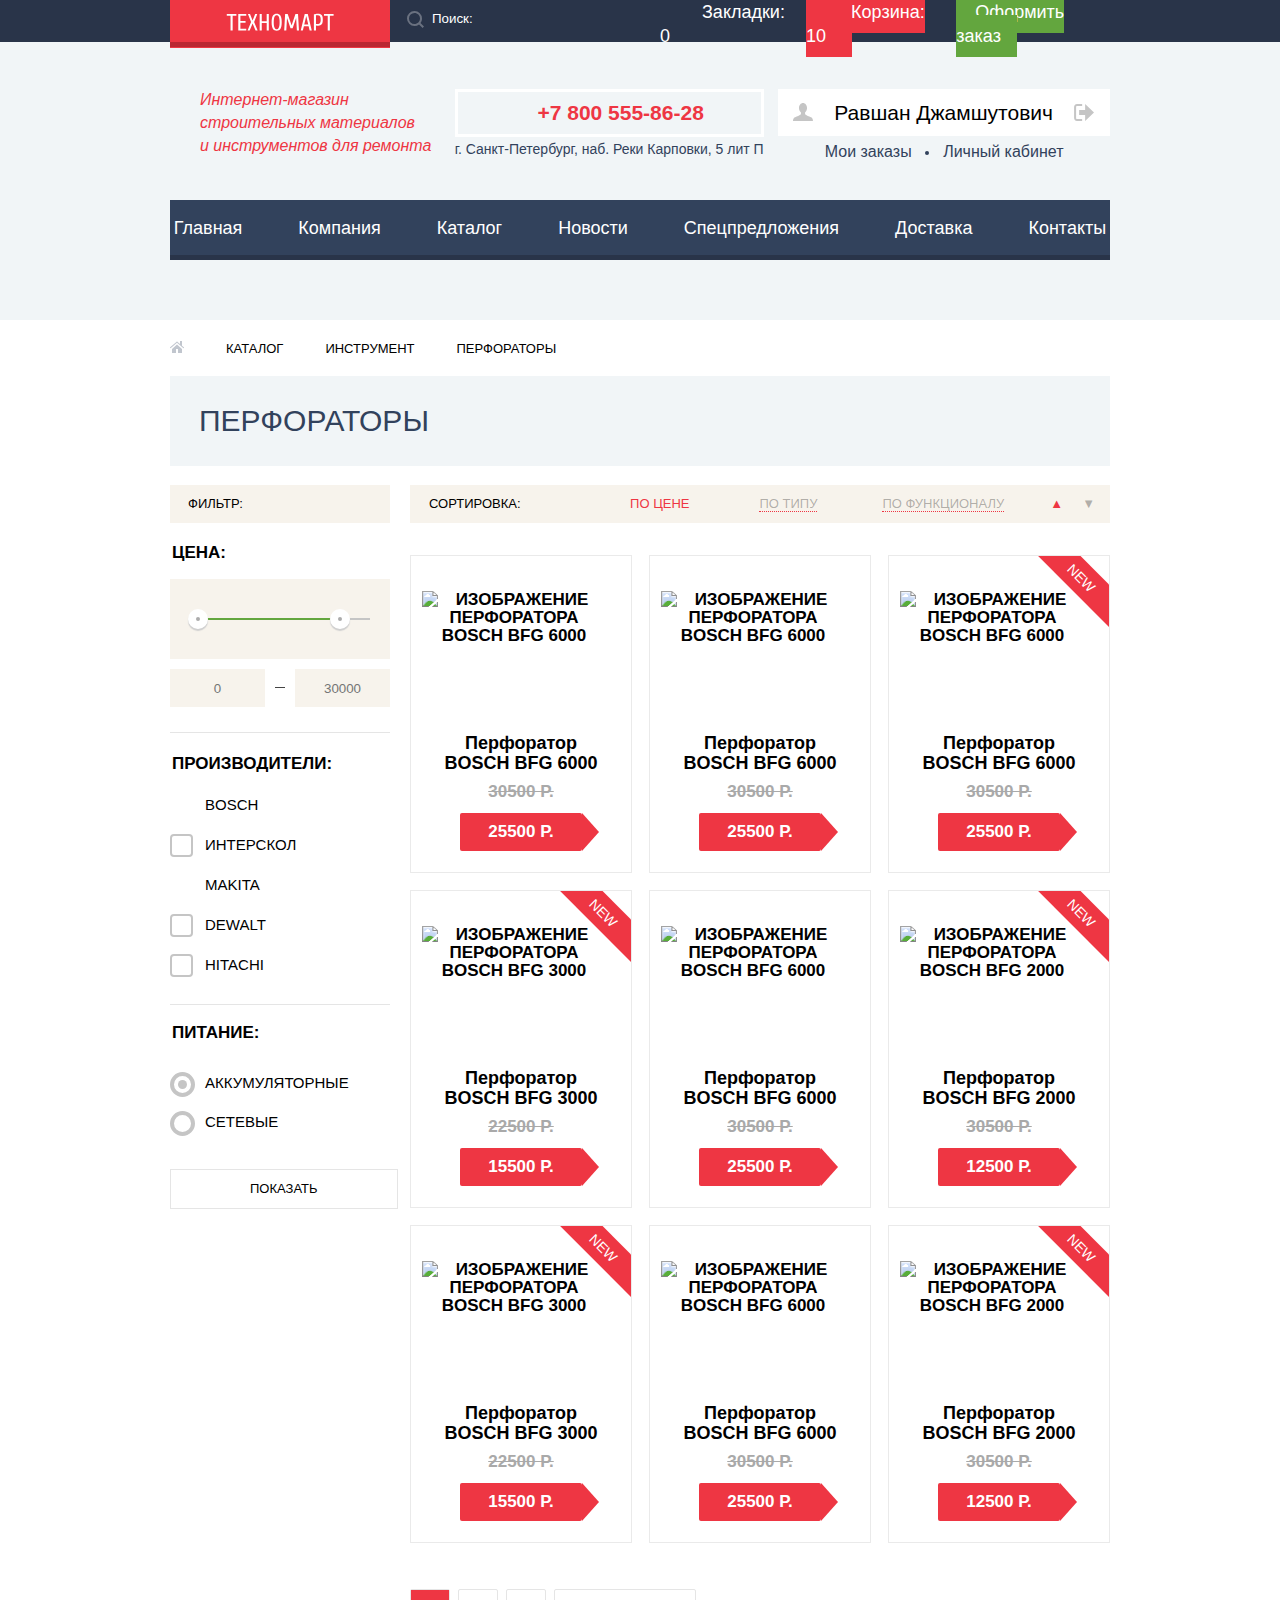
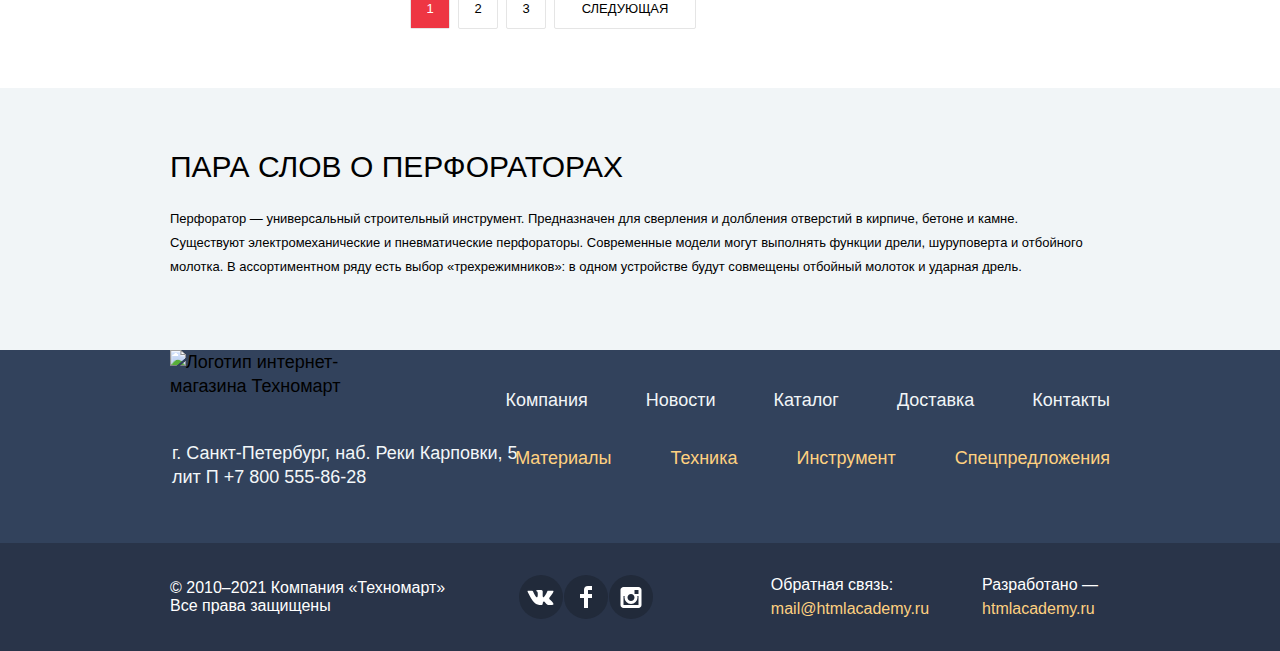
==== commit 41d4651a: "исправил ошибки" ====
--- a/catalog.html
+++ b/catalog.html
@@ -63,7 +63,8 @@
         </a>
 
         <form class="header__search" action="#" method="GET">
-          <input class="header__search__input" type="text" placeholder="Поиск:">
+          <label for="search"></label>
+          <input class="header__search__input" id="search" type="text" placeholder="Поиск:">
           <svg aria-hidden="true" class="header__search__icon">
             <use xlink:href="#search__icon"></use>
           </svg>
--- a/css/style.min.css
+++ b/css/style.min.css
@@ -1 +1 @@
-@keyframes activeForm{0%{transform:translateY(-2000px)}50%{transform:translateY(-500px)}70%{transform:translateY(-300px)}to{transform:translateY(0)}}@keyframes shakeInput{0%,50%{transform:translateX(5px)}25%,75%{transform:translateX(-5px)}to{transform:translateX(0)}}@font-face{font-family:"Cuprum";font-display:swap;src:url(../fonts/cuprum.woff2) format("woff2"),url(../fonts/cuprum.woff) format("woff");font-style:normal;font-weight:400}@font-face{font-family:"Cuprum";font-display:swap;src:url(../fonts/cuprumbold.woff2) format("woff2"),url(../fonts/cuprumbold.woff) format("woff");font-style:normal;font-weight:700}@font-face{font-family:"Cuprum";font-display:swap;src:url(../fonts/cuprumbolditalic.woff2) format("woff2"),url(../fonts/cuprumbolditalic.woff) format("woff");font-style:italic;font-weight:700}@font-face{font-family:"Cuprum";font-display:swap;src:url(../fonts/cuprumitalic.woff2) format("woff2"),url(../fonts/cuprumitalic.woff) format("woff");font-style:italic;font-weight:400}@font-face{font-family:"PT Sans";font-display:swap;src:url(../fonts/ptsans.woff2) format("woff2"),url(../fonts/ptsans.woff) format("woff");font-style:normal;font-weight:400}@font-face{font-family:"PT Sans";font-display:swap;src:url(../fonts/ptsansbold.woff2) format("woff2"),url(../fonts/ptsansbold.woff) format("woff");font-style:normal;font-weight:700}:root{--basic-red:#EE3643;--basic-green:#63A63E;--basic-grey:#3D546F;--basic-greylight:#C5C5C5;--basic-bg:#F1F5F7;--basic-bg-dark:#293449;--basic-white:#ffffff;--basic-black:#000000;--basic-blue:#32425C;--special-yellow:#FFBF47;--special-blue:#3BBCE3;--special-lilac:#DC91D8;--special-greenlight:#8ED78F;--special-yellowlight:#FFD180;--success:#5FBB2D;--warning:#FFBF47;--error:#BA2732;--click:#161D29;--buy-click:#518534;--bookmark-click:#D8D8D8;--hover:#CA2C37;--line-through:#A9A9A9;--nav-click:#1D2739;--greylight:#EAEAEA;--bg-section:#F9F5F0;--address:#F3F7F9;--bg-icon:#212A3A;--modal:#F4F4F4;--filter-bg:#F7F3EC;--toggle:#ababab;--price:#444444;--input-border:#b5b5b5;--popup-btn:#f1f1f1;--popup-btn-hover:#e5e5e5}.page{height:100%}.page__body{display:grid;grid-template-rows:min-content 1fr min-content;align-content:start;min-width:940px;min-height:100%;margin:0;padding:0;font-family:"Cuprum","Arial",sans-serif;font-style:normal;font-size:18px;font-weight:400;line-height:24px;text-transform:uppercase;color:var(--basic-black);background-color:var(--basic-white)}.page__body a{text-decoration:none}.page__body img{display:block;max-width:100%;height:auto}.page__body ul{list-style:none}.visually-hidden{position:absolute;width:1px;height:1px;margin:-1px;border:0;padding:0;white-space:nowrap;clip-path:inset(100%);clip:rect(0 0 0 0);overflow:hidden}.container{width:940px;margin:0 auto;padding:0 10px}.header__container{height:42px;background-color:var(--basic-bg-dark)}.header .container:nth-child(2){padding:46px 10px 60px}.header{display:grid;grid-template-rows:1fr min-content;font-family:"Cuprum","Arial",sans-serif;font-style:normal;font-size:18px;font-weight:400;line-height:24px;background-color:var(--basic-bg);text-transform:none;margin-bottom:59px}.header__inner{margin-bottom:15px}.header__top{display:flex}.logo{position:relative;background-color:var(--basic-red);padding:9px 56px}.logo::after,.logo:active{background-color:var(--error)}.logo::after{content:"";position:absolute;top:42px;left:0;width:220px;height:5px}.logo__img{fill:var(--basic-white);vertical-align:middle;width:108px;height:18px}.header__search{position:relative;max-width:270px}.header__search__input{width:230px;border:0;color:var(--basic-white);background-color:transparent;outline:0;padding:11px 0 11px 42px}.header__search__input::placeholder{color:var(--basic-white)}.header__search__input:active::placeholder,.header__search__input:focus::placeholder{color:var(--basic-black)}.header__search__input:active,.header__search__input:focus{color:var(--basic-black);background-color:var(--basic-white)}.header__search__icon{content:"";position:absolute;top:11px;left:17px;width:17px;height:17px;fill:var(--basic-white);opacity:.3}.header__cart--basket:hover::before,.header__cart--bookmark:hover::before,.header__search:hover .header__search__icon{opacity:1}.header__search__input:active+.header__search__icon,.header__search__input:focus+.header__search__icon{fill:var(--basic-red);opacity:1}.header__carts{display:flex;align-items:center;justify-content:flex-end;position:relative;max-width:450px;padding:0;margin:0}.header__carts a{color:var(--basic-white)}.header__carts .active{background-color:var(--basic-red)}.header__cart:active{background-color:var(--click)}.header__cart--bookmark{padding:11px 25px 11px 42px}.header__cart--basket::before,.header__cart--bookmark::before{content:"";position:absolute;top:13px;left:20px;width:14px;height:16px;opacity:.3;background-image:url(../img/icons/icon-bookmark.svg);background-position:0 0;background-repeat:no-repeat}.header__cart--basket{padding:11px 29px 11px 47px}.header__cart--basket--catalog{padding:11px 26px 11px 45px}.header__cart--basket::before{left:176px;background-image:url(../img/icons/icon-cart.svg)}.header__cart--arrange{padding:11px 16px 11px 19px;background-color:var(--basic-green)}.header__cart--arrange:focus,.header__cart--arrange:hover{background-color:var(--success)}.header__cart--arrange:active{background-color:var(--basic-green)}.header__info{display:flex;justify-content:space-between;align-items:center;margin-bottom:31px}.header__text{width:250px;font-family:"Cuprum","Arial",sans-serif;font-style:italic;font-size:16px;line-height:23px;font-weight:400;color:var(--basic-red);margin:0;padding-left:30px;padding-bottom:12px}.header__contact{text-align:center;padding-bottom:5px}.header__contact--catalog{padding-bottom:7px}.header__phone{position:relative;display:block;font-family:"Cuprum","Arial",sans-serif;font-style:normal;font-size:21px;line-height:30px;font-weight:700;color:var(--basic-red);border:3px solid var(--basic-white);text-transform:uppercase;padding-bottom:8px;padding-right:50px;padding-left:73px}.header__phone::before{content:"";position:absolute;top:5px;left:38px;width:19px;height:19px;background-image:url(../img/icons/icon-phone.svg);background-position:0 0;background-repeat:no-repeat}.header__address{margin:0;font-size:14px;color:var(--basic-blue)}.header__user{padding-bottom:5px;margin-left:10px}.user__profile{display:flex;align-items:center;background-color:var(--basic-white);margin-bottom:4px}.user__icon{width:20px;height:18px;fill:#c5c5c5;padding:13px 21px 13px 15px}.user__link{display:flex;align-items:center}.user__name{font-size:21px;line-height:21px;color:var(--basic-black);margin:0;padding:13px 7px 13px 0}.user__link:focus .user__icon,.user__link:hover .user__icon,.user__name:focus .user__icon,.user__name:hover .user__icon{fill:var(--basic-grey)}.user__link:active .user__icon{fill:var(--basic-greylight)}.user__name:active{color:var(--basic-greylight)}.user__btn{font-size:16px;text-align:center}.user__btn a{color:var(--basic-blue)}.user__btn a:nth-child(2){position:relative;margin-left:27px}.user__btn a:nth-child(2)::before{content:"";position:absolute;width:4px;height:4px;top:8px;left:-18px;border-radius:50%;background-color:var(--basic-blue)}.user__btn a:focus,.user__btn a:hover{color:var(--basic-red)}.user__btn a:active{color:var(--basic-greylight)}.header__logout--icon{width:20px;height:17px;fill:#c5c5c5;padding:7px 16px 0 14px}.header__logout--btn:focus .header__logout--icon,.header__logout--btn:hover .header__logout--icon{fill:var(--basic-grey)}.header__logout--btn:active .header__logout--icon{fill:var(--basic-greylight)}.header__btn{position:relative;padding-bottom:35px;margin-left:26px}.header__btn a{font-size:21px;line-height:21px;color:var(--basic-black);background-color:var(--basic-white)}.header__btn a:focus,.header__btn a:hover{color:var(--basic-red)}.header__btn a:active{color:var(--basic-greylight)}.header__btn--login{padding:12px 28px 12px 47px;margin-right:5px}.header__btn--icon{content:"";position:absolute;top:2px;left:20px;width:21px;height:17px;fill:var(--basic-greylight)}.header__btn--login:focus+.header__btn--icon,.header__btn--login:hover+.header__btn--icon{fill:var(--basic-grey)}.header__btn--login:active+.header__btn--icon{fill:var(--basic-greylight)}.header__btn--reg{padding:12px 24px}.header__nav{display:flex;flex-wrap:wrap;justify-content:center;align-items:center;height:55px;background-color:var(--basic-blue);border-bottom:5px solid var(--basic-bg-dark)}.navigation__items{display:flex;padding:0;margin:0}.navigation__link{color:var(--basic-white);padding:17px 28px 22px}.navigation__link:focus,.navigation__link:hover{background-color:var(--basic-bg-dark)}.navigation__link:active{opacity:.5;background-color:var(--nav-click)}.main__grid{display:grid;grid-template-columns:220px 1fr;grid-template-rows:repeat(3,min-content);margin-bottom:59px}.title{order:1;grid-column:1/-1;grid-row:2/3;font-size:30px;line-height:30px;font-weight:400;text-transform:uppercase;color:var(--basic-blue);background-color:var(--basic-bg);padding:30px 0 30px 29px;margin:13px 0 19px}.breadcrumbs{grid-column:1/-1;grid-row:1/2;display:flex;flex-wrap:wrap;justify-content:flex-start;padding:0;margin:0 0 4px}.breadcrumbs__item{position:relative;margin-right:42px}.breadcrumbs__item::after{content:"";position:absolute;top:5px;right:-24px;width:8px;height:14px;background-image:url(../img/icons/icon-right-small.svg);background-position:0 0;background-repeat:no-repeat}.breadcrumbs__item:last-child{margin-right:0}.breadcrumbs__item:last-child::after{display:none}.breadcrumbs__icon{width:14px;height:12px;fill:#c1c6ce}.breadcrumbs__link{font-family:"PT Sans","Arial",sans-serif;font-size:13px;line-height:18px;font-weight:400;color:var(--basic-black)}.filters{max-width:220px}.filter__title,.filters__title{font-family:"PT Sans","Arial",sans-serif;font-size:13px;line-height:18px;font-weight:400;text-transform:uppercase;color:var(--basic-black);background-color:var(--filter-bg)}.filters__title{padding:10px 151px 10px 18px;margin:0 0 15px}.cards__filter{display:flex;align-items:center;justify-content:space-between;width:700px;height:38px;font-family:"PT Sans","Arial",sans-serif;font-size:13px;line-height:18px;font-weight:400;margin:0 0 32px 20px;background-color:var(--filter-bg)}.cards__filter h3{margin-left:19px}.cards__filters__items{grid-column:2/3;grid-row:3/4;display:flex;padding:0;margin:0}.cards__filters__item:nth-child(2){margin-left:70px}.cards__filters__item:nth-child(3){margin-left:65px}.cards__filters__item:nth-child(4){margin-left:46px}.cards__filters__item:nth-child(5){margin-right:15px;margin-left:19px}.cards__filters__item:nth-child(4) .cards__filters__link,.cards__filters__item:nth-child(5) .cards__filters__link{border-bottom:none}.cards__filters__link{text-transform:uppercase;border-bottom:1px dotted var(--basic-red);color:rgba(0,0,0,.3)}.cards__filters__link:focus,.cards__filters__link:hover{color:var(--basic-black)}.cards__filters__link--active,.cards__filters__link:active{border-bottom:none;color:var(--basic-red)}.filter{font-family:"PT Sans","Arial",sans-serif}.filter fieldset{border:0;padding:0}.filter fieldset:nth-child(1){padding-bottom:25px}.filter fieldset:nth-child(1),.filter fieldset:nth-child(2){border-bottom:1px solid rgba(0,0,0,.1)}.filter fieldset:nth-child(1){margin:0 0 16px}.filter fieldset:nth-child(2){padding-bottom:10px;margin-bottom:13px}.filter fieldset:nth-child(3){margin:0 0 35px}.filter legend{font-size:17px;line-height:30px;font-weight:700;text-transform:uppercase}.filter__title--price{margin-bottom:11px}.filter__title--company{margin-bottom:15px}.filter__title--power{margin-bottom:20px}.filter label{font-size:15px;line-height:19px;font-weight:400;padding-top:1px}.filter__btn{padding:10px 79px;cursor:pointer;font-size:13px;line-height:18px;font-weight:400;color:var(--basic-black);border:1px solid #e5e5e5;text-transform:uppercase;background-color:transparent}.filter__btn:focus,.filter__btn:hover{border-color:var(--basic-greylight)}.filter__btn:active{border-color:var(--basic-red)}.filter__range__wrap{width:220px}.filter__range__controls{position:relative;padding:39px 20px;margin-bottom:9px;background-color:var(--filter-bg)}.filter__range__scale{height:2px;background-color:var(--basic-greylight)}.filter__range__bar{width:80%;height:2px;background-color:var(--basic-green)}.filter__range__toggle{position:absolute;top:30px;width:4px;height:4px;padding:0;cursor:grab;border:8px solid var(--basic-white);border-radius:50%;box-shadow:0 2px 1px 0 #cfcfcf;background-color:var(--toggle)}.filter__range__toggle:active{cursor:grabbing}.filter__range__toggle--min{left:18px}.filter__range__toggle--max{right:40px}.filter__range input[type=text]{width:95px;height:38px;text-align:center;background-color:var(--filter-bg);border:0}.filter__range input[type=text]:focus::placeholder{opacity:0}.filter__range__price{display:flex;align-items:center;justify-content:space-between}.filter__range__price input{padding:0;width:95px}.filter__range__price input:focus{outline:0}.filter__range__price span{width:10px;height:1px;background-color:var(--price)}.filter__checkbox{padding:0;margin:0}.filter__option{margin-bottom:20px;padding-left:35px}.filter__option label{position:relative;display:block;cursor:pointer;user-select:none}.filter__checkbox__input:disabled+label{opacity:.4;cursor:default}.filter__checkbox__input+label::before{content:"";position:absolute;left:-35px;top:0;width:19px;height:19px;border:2px solid var(--basic-greylight);border-radius:4px}.filter__checkbox__input:focus+label::before,.filter__checkbox__input:hover+label::before{border-color:var(--input-border)}.filter__checkbox__input:disabled+label::before{border-color:var(--input-border);opacity:.3}.filter__checkbox__input:checked+label::before{width:27px;height:23px;border:0;background-image:url(../img/icons/checkbox-on.svg)}.filter__checkbox__input:checked:focus+label::before,.filter__checkbox__input:checked:hover+label::before{width:27px;height:23px;border:0;background-image:url(../img/icons/checkbox-on-hover.svg)}.filter__checkbox__input:checked:disabled+label::before{width:27px;height:23px;opacity:1;border:0;background-image:url(../img/icons/checkbox-on-disabled.svg)}.filter__radio{padding:0;margin:0}.filter__radio__item{margin-bottom:15px}.filter__radio__item:last-child{margin-bottom:3px}.filter__radio__item label{padding-top:5px}.filter__radio__input:disabled+label{opacity:.4}.filter__radio__input+label::before{content:"";position:absolute;left:-35px;top:4px;width:17px;height:17px;border:4px solid var(--basic-greylight);border-radius:50%}.filter__radio__input:focus+label::before,.filter__radio__input:hover+label::before{border-color:var(--input-border)}.filter__radio__input:disabled+label::before{border-color:var(--input-border);opacity:.3;cursor:default}.filter__radio__input:checked+label::after{content:"";position:absolute;left:-27px;top:12px;width:9px;height:9px;background-color:var(--basic-greylight);border-radius:50%}.filter__radio__input:focus+label::after,.filter__radio__input:hover+label::after{background-color:var(--input-border)}.filter__radio__input:disabled+label::after{background-color:var(--input-border);opacity:.3;cursor:default}.product{margin-bottom:59px}.product__list{display:grid;grid-template-columns:repeat(3,1fr);grid-template-rows:repeat(3,min-content);gap:20px;color:var(--basic-white);padding:0;margin:0}.product__item{position:relative;width:260px;height:83px;padding:20px 17px 20px 23px;overflow:hidden}.product__item:nth-child(1){grid-column:1/2;grid-row:1/2;background-color:var(--special-yellow);background-image:url(../img/product/icon-material.svg);background-position:83% 51%;background-repeat:no-repeat}.product__item:nth-child(2),.product__item:nth-child(3){grid-column:2/3;grid-row:1/2;background-color:var(--special-blue);background-image:url(../img/product/icon-tool.svg);background-position:86% 53%;background-repeat:no-repeat}.product__item:nth-child(3){grid-column:3/4;background-color:var(--special-lilac);background-image:url(../img/product/icon-tech.svg);background-position:86% 50%}.product__item:nth-child(3)>.product__btn{padding:10px 29px}.product__item:nth-child(4),.product__item:nth-child(5){grid-column:3/4;grid-row:2/3;background-color:var(--special-greenlight);background-image:url(../img/product/icon-sale.svg);background-position:81% 51%;background-repeat:no-repeat}.product__item:nth-child(4)>.product__btn{padding:10px 23px}.product__item:nth-child(4)>.product__title{margin-bottom:18px}.product__item:nth-child(5){grid-row:3/4;background-color:var(--special-yellow);background-image:url(../img/product/icon-delivery.svg);background-position:86% 52%}.product__item:nth-child(5)>.product__btn{padding:11px 37px}.product__title{font-size:24px;line-height:30px;font-weight:700;text-transform:none;margin:0 0 20px}.product__btn{font-size:14px;line-height:18px;font-weight:400;color:var(--basic-white);padding:10px 25px;background-color:rgba(255,255,255,.3)}.product__btn:focus,.product__btn:hover{background-color:rgba(197,197,197,.3)}.product__btn:active{background-color:rgba(169,169,169,.3)}.product__sliders{grid-column:1/3;grid-row:2/4;position:relative}.product__slider__list{padding:0;margin:0}.product__slider__items{display:none;width:570px;height:216px;padding:24px 26px 26px 24px;background-image:url(../img/slider-1.jpg);background-position:0 0;background-repeat:no-repeat}.product__slider__items:nth-child(1){background-image:url(../img/slider-2.jpg);background-position:0 0;background-repeat:no-repeat}.slider__active{display:block}.product__slider__title{font-size:36px;line-height:36px;font-weight:700;margin:0 0 5px}.product__slider__text{text-transform:none;margin:0}.product__slider__btn{position:absolute;top:46%;width:23px;height:41px;cursor:pointer;border:0;background-color:transparent}.product__slider__btn:disabled{cursor:default}.slider__btn--back,.slider__btn--forward{background-image:url(../img/icons/icon-left.svg);background-position:0 0;background-repeat:no-repeat}.slider__btn--back{left:24px}.slider__btn--forward{right:20px;transform:rotate(180deg)}.product__slider__bullet{display:flex;position:absolute;bottom:13%;left:48%;padding:0;margin:0}.bullet__item{position:relative;width:10px;height:10px;cursor:pointer;margin-right:10px;border-radius:50%;background-color:var(--basic-white)}.bullet__item:last-child{margin-right:0}.bullet__item--active::before{content:"";position:absolute;top:2px;right:2px;width:6px;height:6px;border-radius:50%;background-color:var(--basic-red)}.btn--slider{position:absolute;bottom:27px;left:24px;line-height:38px;padding:10px 46px}.btn,.new::after{font-family:"Cuprum","Arial",sans-serif;font-size:14px;line-height:18px;background-color:var(--basic-red);color:var(--basic-white)}.new::after{content:"NEW";position:absolute;top:7px;right:-29px;padding:6px 40px;font-weight:400;transform:rotate(45deg);text-transform:uppercase}.btn{border:0;cursor:pointer}.btn:focus,.btn:hover{background-color:var(--hover)}.btn:active{background-color:var(--error)}.cards__list{display:grid;grid-template-columns:repeat(3,1fr);gap:17px;align-items:center;padding:0;margin:0 0 46px 20px;font-family:"PT Sans","Arial",sans-serif;font-weight:700;font-style:normal;font-size:17px;line-height:18px}.cards__list--preview{display:grid;grid-template-columns:repeat(4,1fr);text-align:center;padding:0;margin:0 0 69px}.section__title{display:flex;justify-content:space-between;align-items:center;background-color:var(--bg-section);margin-bottom:20px}.section__title h2{font-weight:400;font-size:30px;line-height:30px;color:var(--basic-blue);padding-left:28px;margin:30px 0 28px}.btn--title{width:192px;height:38px;line-height:38px;margin-right:14px;text-align:center}.card{position:relative;overflow:hidden;max-width:220px;padding:8px 0 21px;border:1px solid var(--greylight);text-align:center}.card:hover{box-shadow:0 4px 20px rgba(0,0,0,.15)}.card__wrapper{width:220px;height:142px}.card__wrapper--btn{opacity:0;position:absolute;top:0;left:0;display:flex;flex-direction:column;align-items:center;justify-content:center;padding-top:6px}.card:hover .card__wrapper--btn{opacity:1}.card:hover .card__wrapper--img{opacity:0}.card__img{margin:27px auto auto 11px}.card__img--big{padding-top:6px;padding-left:6px}.card__title{text-transform:none;font-size:18px;line-height:20px;color:var(--basic-black);padding:0 30px;margin:0 0 10px}.card__price{text-decoration:line-through;color:var(--line-through);margin:0 0 12px}.card__btn{position:relative;width:122px;height:38px;border-radius:2px;font-size:17px}.card__btn::after{content:"";position:absolute;top:0;left:100%;border-top:19px solid transparent;border-left:17px solid var(--basic-red);border-bottom:19px solid transparent}.card__btn:focus::after,.card__btn:hover::after{border-left:17px solid var(--hover)}.card__btn:active::after{border-left:17px solid var(--error)}.card__buy{position:relative;padding:8px 40px 8px 52px;margin-bottom:10px;text-transform:uppercase;background-color:var(--basic-green);border-radius:2px;border-bottom:3px solid var(--buy-click)}.card__buy:focus,.card__buy:hover{background-color:var(--success)}.card__buy:active{background-color:var(--buy-click)}.card__buy::after{content:"";position:absolute;top:10px;left:30px;width:15px;height:15px;opacity:.3;background-image:url(../img/icons/icon-cart.svg);background-position:0 0;background-repeat:no-repeat}.card__bookmark{padding:7px 30px;text-transform:uppercase;background-color:var(--basic-white);color:var(--basic-blue);border:3px solid var(--basic-green);border-radius:2px}.card__bookmark:focus,.card__bookmark:hover{border-color:var(--basic-blue);background-color:var(--basic-white)}.card__bookmark:active{color:var(--bookmark-click);border-color:var(--bookmark-click);background-color:var(--basic-white)}.company{margin-bottom:73px}.company__list{display:grid;grid-template-columns:repeat(4,1fr);gap:20px;padding:0;margin:0}.company__item,.company__link{display:flex;align-items:center;justify-content:center}.company__item{width:218px;height:143px;border:1px solid var(--greylight)}.company__item:active,.company__item:hover{box-shadow:0 4px 20px rgba(0,0,0,.15)}.company__item:active{opacity:.5}.company__link{width:100%;height:100%}.company__link:focus{box-shadow:0 4px 20px rgba(0,0,0,.15)}.services{padding-top:39px;background-color:var(--basic-bg)}.services__text,.services__title{font-weight:400;color:var(--basic-black)}.services__title{font-size:30px;line-height:30px;margin-bottom:25px}.services__text{font-family:"PT Sans","Arial",sans-serif;font-size:13px;line-height:24px;font-style:normal;text-transform:none;margin:0 45% 70px 0}.services__sliders{display:grid;grid-template-columns:240px 1fr;align-items:flex-start;min-height:185px}.services__slider:nth-child(1){position:relative;width:240px;grid-column:1/2;background-color:var(--basic-blue);padding:0;margin:0}.services__slider:nth-child(1)::after{content:"";position:absolute;top:-47px;right:0;width:10px;height:279px;background-image:url(../img/services/gradient.png);background-position:0 0;background-repeat:no-repeat}.services__slider:nth-child(2){grid-column:2/-1;position:relative;padding:0;margin:0 0 0 80px}.services__slider__content{display:none;margin-bottom:29px}.services__slider__content:nth-child(1),.services__slider__content:nth-child(2),.services__slider__content:nth-child(3){min-height:256px}.services__slider__content:nth-child(1){background-image:url(../img/services/delivery.png);background-position:151px 20px;background-repeat:no-repeat}.services__slider__content:nth-child(2){background-image:url(../img/services/guarantee.png);background-position:239px 0;background-repeat:no-repeat}.services__slider__content:nth-child(3)::after{content:"";position:absolute;top:0;right:-13px;width:468px;height:261px;background-image:url(../img/services/credit.png);background-position:0 0;background-repeat:no-repeat}.services__slider--active{display:block}.services__slider__content h3,.services__slider__content p{margin:0}.services__slider__content h3{margin-bottom:30px;font-size:30px;line-height:30px;font-weight:400;color:var(--basic-blue)}.services__slider__content:nth-child(2) h3{margin-bottom:24px}.services__slider__content p{position:relative;z-index:1;font-family:"PT Sans","Arial",sans-serif;font-size:13px;line-height:24px;font-weight:400;font-style:normal;text-transform:none;color:var(--basic-black);margin-right:50%}.services__slider__btn{width:100%;border:0;font-family:inherit;font-size:21px;line-height:30px;font-weight:700;color:var(--basic-white);background-color:inherit;text-align:left;padding:14px 22px 18px}.services__slider__btn:hover{color:var(--basic-white);background-color:var(--basic-bg-dark)}.services__slider__btn:active,.services__slider__btn:focus{color:var(--basic-blue);background-color:var(--basic-white)}.services__slider__btn--active{color:var(--basic-blue);background-color:var(--basic-white)}.btn--credit{text-transform:uppercase;border-radius:2px;padding:10px 45px;margin-top:24px}.grid{display:grid;grid-template-columns:1fr 300px;margin:47px auto 70px}.about{grid-column:1/2}.about,.contact{color:var(--basic-black)}.about h2,.contact h2{font-size:30px;line-height:30px;font-weight:400;margin-bottom:24px}.about p{font-family:"PT Sans","Arial",sans-serif;font-size:13px;font-weight:400}.about .about__partners,.about p,.contact p{line-height:24px;text-transform:none}.contact p{font-family:"PT Sans","Arial",sans-serif;font-size:13px;font-weight:400;margin-right:15px;margin-top:0;margin-bottom:31px}.about__text{margin:0 140px 2px 0}.about .about__partners{font-size:18px;padding:0;margin:0}.about__item{display:flex;align-items:center;margin-bottom:12px}.about__item:last-child{margin-bottom:20px}.about__item::before{content:"";display:block;width:25px;height:2px;margin-right:12px;background-color:var(--basic-red)}.about__item:nth-child(2)::before{top:42px}.about__item:nth-child(3)::before{top:74px}.btn--about{line-height:38px;padding:11px 41px}.contact__map{display:block;margin-bottom:25px}.btn--contact{line-height:38px;padding:11px 61px}.pagination{grid-column:2/-1;grid-row:5/6;display:flex;padding:0;margin:0 0 0 20px}.pagination__item{display:flex;justify-content:center;align-items:center;width:38px;height:38px;border:1px solid #e5e5e5;border-radius:2px;margin-right:8px}.pagination__item--last{width:140px;height:38px}.pagination__item:focus,.pagination__item:hover{border-color:var(--basic-greylight)}.pagination__item:active{border-color:var(--basic-red)}.description p,.pagination__link{font-family:"PT Sans","Arial",sans-serif;font-size:13px}.pagination__active,.pagination__link{display:flex;justify-content:center;align-items:center;height:38px}.pagination__link{line-height:18px;font-weight:400;width:100%;color:var(--basic-black)}.pagination__active{width:38px;color:var(--basic-white);background-color:var(--basic-red)}.description{grid-column:1/-1;grid-row:6/7;color:var(--basic-black);background-color:var(--basic-bg);padding:64px 0 71px}.description h2{font-size:30px;line-height:30px;font-weight:400;text-transform:uppercase;margin:0 0 25px}.description p{line-height:24px;margin:0}.description p,.footer{text-transform:none}.footer__top{background-color:var(--basic-blue)}.footer__top--grid{display:grid;grid-template-columns:350px 1fr 1fr;grid-template-rows:90px 1fr}.footer__logo{grid-column:1/2;grid-row:1/2}.footer__nav{grid-column:2/-1;grid-row:1/2;display:flex;justify-content:flex-end;align-items:center;padding:10px 0 0;margin:0}.nav__item{margin-left:58px}.nav__item:first-child,.subnav__item:first-child{margin-left:0}.nav__link{color:var(--basic-bg)}.footer__address{font-style:normal;color:var(--address);padding:1px 0 0 2px;margin-bottom:54px}.footer__subnav{grid-column:2/-1;grid-row:2/3;display:flex;justify-content:flex-end;align-items:flex-start;padding:6px 0 0;margin:0}.subnav__item{margin-left:59px}.footer__contact a,.footer__developer a,.subnav__link{color:var(--special-yellowlight)}.footer__contact a:focus,.footer__contact a:hover,.footer__developer a:focus,.footer__developer a:hover,.nav__link:focus,.nav__link:hover,.subnav__link:focus,.subnav__link:hover{text-decoration:underline}.nav__link:active,.subnav__link:active{text-decoration:none;opacity:.5}.footer__bottom{padding:30px 0;background-color:var(--basic-bg-dark)}.footer__bottom--grid{display:flex;align-items:center}.footer__copyright{width:100%;font-size:16px;line-height:18px;color:var(--basic-white);margin:0 40px 0 0}.social{display:flex;padding:0;margin:0}.social__icon:nth-child(2){margin:0 1px}.social__link{display:flex;justify-content:center;align-items:center;width:44px;height:44px;background-color:var(--bg-icon);border-radius:50%}.social__link:focus,.social__link:hover{background-color:var(--basic-red)}.social__vk{display:block;fill:#fff;height:16px}.social__fb,.social__inst{display:block;fill:#fff;height:22px}.social__inst{height:21px}.footer__contact{margin-left:118px}.footer__developer{margin-left:53px;padding-right:12px}.footer__contact,.footer__developer{font-size:16px;color:var(--basic-white);margin-top:0;margin-bottom:0}.footer__contact a:active,.footer__developer a:active{text-decoration:none;color:var(--basic-red)}.modal{position:fixed;top:0;right:0;bottom:0;left:0;margin:auto}.modal__map{display:none;width:943px;top:18%;bottom:auto;right:1%;z-index:2;border-top:7px solid var(--basic-red);box-shadow:0 4px 20px rgba(0,0,0,.15)}.modal__map--active{display:block;animation:activeForm .3s}.modal__map iframe{position:absolute;top:0;left:0;border:0}.form{display:none;width:620px;top:20%;bottom:auto;right:1%;z-index:2;border-top:7px solid var(--basic-red);background-color:var(--basic-white);box-shadow:0 4px 20px rgba(0,0,0,.15);text-transform:none}.form--active{display:block;animation:activeForm .2s}.form input{height:40px}.form input,.form textarea{border:2px solid var(--line-through);border-radius:2px;margin-top:9px}.form input::placeholder,.form textarea::placeholder{font-family:"PT Sans","Arial",sans-serif;font-size:13px;line-height:24px;color:var(--line-through);padding-left:9px}.form__container{display:grid;grid-template-columns:repeat(2,1fr);grid-template-rows:73px 1fr;gap:20px;margin-bottom:5px;padding:37px 80px}.form .form__error{border-color:var(--basic-red);animation:shakeInput .2s}.form__email,.form__name{grid-column:1/2;grid-row:1/2;display:flex;flex-direction:column}.form__email{grid-column:2/-1}.form__email,.form__name{padding-top:5px;padding-left:1px}.form__message{grid-column:1/-1;grid-row:2/-1;display:flex;flex-direction:column;padding-left:1px}.form__bottom{display:flex;justify-content:center;align-items:center;height:112px;background-color:var(--modal)}.btn--submit{width:460px;height:38px;text-transform:uppercase}.btn--close{position:absolute;top:15px;right:22px;width:21px;height:21px;border:0;background-color:transparent}.btn--close:active,.btn--close:focus,.btn--close:hover{background-color:transparent}.btn--close::after,.btn--close::before{content:"";position:absolute;width:25px;height:3px;background-color:var(--basic-red)}.btn--close::before{transform:rotate(45deg)}.btn--close::after{transform:rotate(-45deg)}.popup{flex-direction:column;display:none;top:25%;width:620px;bottom:auto;left:31px;z-index:2;border-top:7px solid var(--basic-red);background-color:var(--basic-white);box-shadow:0 20px 40px rgba(41,52,73,.75)}.popup--active{display:flex}.popup__text{height:170px;text-transform:none;font-size:24px;line-height:170px;font-weight:700;margin:0 auto}.popup__text::before{content:"";position:absolute;top:55px;left:81px;width:66px;height:66px;background-image:url(../img/icons/icon-mark.svg);background-position:0 0;background-repeat:no-repeat}.popup__btn{display:flex;justify-content:center;align-items:center;width:620px;height:102px;background-color:var(--popup-btn);padding-bottom:10px}.btn--checkout{padding:10px 40px 10px 55px;margin-right:10px}.btn--white{cursor:pointer;padding:10px 30px;text-transform:uppercase;color:var(--basic-black);background-color:var(--basic-white)}.btn--white:focus,.btn--white:hover{background-color:var(--popup-btn-hover)}.btn--white:active{color:var(--basic-white);background-color:var(--basic-greylight)}
+@keyframes activeForm{0%{transform:translateY(-2000px)}50%{transform:translateY(-500px)}70%{transform:translateY(-300px)}to{transform:translateY(0)}}@keyframes shakeInput{0%,50%{transform:translateX(5px)}25%,75%{transform:translateX(-5px)}to{transform:translateX(0)}}@font-face{font-family:"Cuprum";font-display:swap;src:url(../fonts/cuprum.woff2) format("woff2"),url(../fonts/cuprum.woff) format("woff");font-style:normal;font-weight:400}@font-face{font-family:"Cuprum";font-display:swap;src:url(../fonts/cuprumbold.woff2) format("woff2"),url(../fonts/cuprumbold.woff) format("woff");font-style:normal;font-weight:700}@font-face{font-family:"Cuprum";font-display:swap;src:url(../fonts/cuprumbolditalic.woff2) format("woff2"),url(../fonts/cuprumbolditalic.woff) format("woff");font-style:italic;font-weight:700}@font-face{font-family:"Cuprum";font-display:swap;src:url(../fonts/cuprumitalic.woff2) format("woff2"),url(../fonts/cuprumitalic.woff) format("woff");font-style:italic;font-weight:400}@font-face{font-family:"PT Sans";font-display:swap;src:url(../fonts/ptsans.woff2) format("woff2"),url(../fonts/ptsans.woff) format("woff");font-style:normal;font-weight:400}@font-face{font-family:"PT Sans";font-display:swap;src:url(../fonts/ptsansbold.woff2) format("woff2"),url(../fonts/ptsansbold.woff) format("woff");font-style:normal;font-weight:700}:root{--basic-red:#EE3643;--basic-green:#63A63E;--basic-grey:#3D546F;--basic-greylight:#C5C5C5;--basic-bg:#F1F5F7;--basic-bg-dark:#293449;--basic-white:#ffffff;--basic-black:#000000;--basic-blue:#32425C;--special-yellow:#FFBF47;--special-blue:#3BBCE3;--special-lilac:#DC91D8;--special-greenlight:#8ED78F;--special-yellowlight:#FFD180;--success:#5FBB2D;--warning:#FFBF47;--error:#BA2732;--click:#161D29;--buy-click:#518534;--bookmark-click:#D8D8D8;--hover:#CA2C37;--line-through:#A9A9A9;--nav-click:#1D2739;--greylight:#EAEAEA;--bg-section:#F9F5F0;--address:#F3F7F9;--bg-icon:#212A3A;--modal:#F4F4F4;--filter-bg:#F7F3EC;--toggle:#ababab;--price:#444444;--input-border:#b5b5b5;--popup-btn:#f1f1f1;--popup-btn-hover:#e5e5e5;--filter-link:rgba(0, 0, 0, .3);--filter-border:rgba(0, 0, 0, .1);--product-btn:rgba(255, 255, 255, .3);--product-btn-hover:rgba(197, 197, 197, .3);--product-btn-active:rgba(169, 169, 169, .3);--card-shadow:rgba(0, 0, 0, .15);--popup-shadow:rgba(41, 52, 73, .75)}.page{height:100%}.page__body{display:grid;grid-template-rows:min-content 1fr min-content;align-content:start;min-width:940px;min-height:100%;margin:0;padding:0;font-family:"Cuprum","Arial",sans-serif;font-style:normal;font-size:18px;font-weight:400;line-height:24px;text-transform:uppercase;color:var(--basic-black);background-color:var(--basic-white)}.page__body a{text-decoration:none}.page__body img{display:block;max-width:100%;height:auto}.page__body ul{list-style:none}.visually-hidden{position:absolute;width:1px;height:1px;margin:-1px;border:0;padding:0;white-space:nowrap;clip-path:inset(100%);clip:rect(0 0 0 0);overflow:hidden}.container{width:940px;margin:0 auto;padding:0 10px}.header__container{height:42px;background-color:var(--basic-bg-dark)}.header .container:nth-child(2){padding:46px 10px 60px}.header{display:grid;grid-template-rows:1fr min-content;font-family:"Cuprum","Arial",sans-serif;font-style:normal;font-size:18px;font-weight:400;line-height:24px;background-color:var(--basic-bg);text-transform:none;margin-bottom:59px}.header__inner{margin-bottom:15px}.header__top{display:flex}.logo{position:relative;background-color:var(--basic-red);padding:9px 56px}.logo::after,.logo:active{background-color:var(--error)}.logo::after{content:"";position:absolute;top:42px;left:0;width:220px;height:5px}.logo__img{fill:var(--basic-white);vertical-align:middle;width:108px;height:18px}.header__search{position:relative;max-width:270px}.header__search__input{width:230px;border:0;color:var(--basic-white);background-color:transparent;outline:0;padding:11px 0 11px 42px}.header__search__input::placeholder{color:var(--basic-white)}.header__search__input:active::placeholder,.header__search__input:focus::placeholder{color:var(--basic-black)}.header__search__input:active,.header__search__input:focus{color:var(--basic-black);background-color:var(--basic-white)}.header__search__icon{content:"";position:absolute;top:11px;left:17px;width:17px;height:17px;fill:var(--basic-white);opacity:.3}.header__cart--basket:hover::before,.header__cart--bookmark:hover::before,.header__search:hover .header__search__icon{opacity:1}.header__search__input:active+.header__search__icon,.header__search__input:focus+.header__search__icon{fill:var(--basic-red);opacity:1}.header__carts{display:flex;align-items:center;justify-content:flex-end;position:relative;max-width:450px;padding:0;margin:0}.header__carts a{color:var(--basic-white)}.header__carts .active{background-color:var(--basic-red)}.header__cart:active{background-color:var(--click)}.header__cart--bookmark{padding:11px 25px 11px 42px}.header__cart--basket::before,.header__cart--bookmark::before{content:"";position:absolute;top:13px;left:20px;width:14px;height:16px;opacity:.3;background-image:url(../img/icons/icon-bookmark.svg);background-position:0 0;background-repeat:no-repeat}.header__cart--basket{padding:11px 29px 11px 47px}.header__cart--basket--catalog{padding:11px 26px 11px 45px}.header__cart--basket::before{left:176px;background-image:url(../img/icons/icon-cart.svg)}.header__cart--arrange{padding:11px 16px 11px 19px;background-color:var(--basic-green)}.header__cart--arrange:focus,.header__cart--arrange:hover{background-color:var(--success)}.header__cart--arrange:active{background-color:var(--basic-green)}.header__info{display:flex;justify-content:space-between;align-items:center;margin-bottom:31px}.header__text{width:250px;font-family:"Cuprum","Arial",sans-serif;font-style:italic;font-size:16px;line-height:23px;font-weight:400;color:var(--basic-red);margin:0;padding-left:30px;padding-bottom:12px}.header__contact{text-align:center;padding-bottom:5px}.header__contact--catalog{padding-bottom:7px}.header__phone{position:relative;display:block;font-family:"Cuprum","Arial",sans-serif;font-style:normal;font-size:21px;line-height:30px;font-weight:700;color:var(--basic-red);border:3px solid var(--basic-white);text-transform:uppercase;padding:6px 50px 6px 73px}.header__phone::before{content:"";position:absolute;top:10px;left:38px;width:19px;height:19px;background-image:url(../img/icons/icon-phone.svg);background-position:0 0;background-repeat:no-repeat}.header__address{margin:0;font-size:14px;color:var(--basic-blue)}.header__user{padding-bottom:5px;margin-left:10px}.user__profile{display:flex;align-items:center;background-color:var(--basic-white);margin-bottom:4px}.user__icon{width:20px;height:18px;fill:#c5c5c5;padding:13px 21px 13px 15px}.user__link{display:flex;align-items:center}.user__name{font-size:21px;line-height:21px;color:var(--basic-black);margin:0;padding:13px 7px 13px 0}.user__link:focus .user__icon,.user__link:hover .user__icon,.user__name:focus .user__icon,.user__name:hover .user__icon{fill:var(--basic-grey)}.user__link:active .user__icon{fill:var(--basic-greylight)}.user__name:active{color:var(--basic-greylight)}.user__btn{font-size:16px;text-align:center}.user__btn a{color:var(--basic-blue)}.user__btn a:nth-child(2){position:relative;margin-left:27px}.user__btn a:nth-child(2)::before{content:"";position:absolute;width:4px;height:4px;top:8px;left:-18px;border-radius:50%;background-color:var(--basic-blue)}.user__btn a:focus,.user__btn a:hover{color:var(--basic-red)}.user__btn a:active{color:var(--basic-greylight)}.header__logout--icon{width:20px;height:17px;fill:#c5c5c5;padding:7px 16px 0 14px}.header__logout--btn:focus .header__logout--icon,.header__logout--btn:hover .header__logout--icon{fill:var(--basic-grey)}.header__logout--btn:active .header__logout--icon{fill:var(--basic-greylight)}.header__btn{position:relative;padding-bottom:35px;margin-left:26px}.header__btn a{font-size:21px;line-height:21px;color:var(--basic-black);background-color:var(--basic-white)}.header__btn a:focus,.header__btn a:hover{color:var(--basic-red)}.header__btn a:active{color:var(--basic-greylight)}.header__btn--login{padding:12px 28px 12px 47px;margin-right:5px}.header__btn--icon{content:"";position:absolute;top:2px;left:20px;width:21px;height:17px;fill:var(--basic-greylight)}.header__btn--login:focus+.header__btn--icon,.header__btn--login:hover+.header__btn--icon{fill:var(--basic-grey)}.header__btn--login:active+.header__btn--icon{fill:var(--basic-greylight)}.header__btn--reg{padding:12px 24px}.header__nav{display:flex;flex-wrap:wrap;justify-content:center;align-items:center;height:55px;background-color:var(--basic-blue);border-bottom:5px solid var(--basic-bg-dark)}.navigation__items{display:flex;padding:0;margin:0}.navigation__link{color:var(--basic-white);padding:17px 28px 22px}.navigation__link:focus,.navigation__link:hover{background-color:var(--basic-bg-dark)}.navigation__link:active{opacity:.5;background-color:var(--nav-click)}.main__grid{display:grid;grid-template-columns:220px 1fr;grid-template-rows:repeat(3,min-content);margin-bottom:59px}.title{order:1;grid-column:1/-1;grid-row:2/3;font-size:30px;line-height:30px;font-weight:400;text-transform:uppercase;color:var(--basic-blue);background-color:var(--basic-bg);padding:30px 0 30px 29px;margin:13px 0 19px}.breadcrumbs{grid-column:1/-1;grid-row:1/2;display:flex;flex-wrap:wrap;justify-content:flex-start;padding:0;margin:0 0 4px}.breadcrumbs__item{position:relative;margin-right:42px}.breadcrumbs__item::after{content:"";position:absolute;top:5px;right:-24px;width:8px;height:14px;background-image:url(../img/icons/icon-right-small.svg);background-position:0 0;background-repeat:no-repeat}.breadcrumbs__item:last-child{margin-right:0}.breadcrumbs__item:last-child::after{display:none}.breadcrumbs__icon{width:14px;height:12px;fill:#c1c6ce}.breadcrumbs__link{font-family:"PT Sans","Arial",sans-serif;font-size:13px;line-height:18px;font-weight:400;color:var(--basic-black)}.filters{max-width:220px}.filter__title,.filters__title{font-family:"PT Sans","Arial",sans-serif;font-size:13px;line-height:18px;font-weight:400;text-transform:uppercase;color:var(--basic-black);background-color:var(--filter-bg)}.filters__title{padding:10px 151px 10px 18px;margin:0 0 15px}.cards__filter{display:flex;align-items:center;justify-content:space-between;width:700px;height:38px;font-family:"PT Sans","Arial",sans-serif;font-size:13px;line-height:18px;font-weight:400;margin:0 0 32px 20px;background-color:var(--filter-bg)}.cards__filter h3{margin-left:19px}.cards__filters__items{grid-column:2/3;grid-row:3/4;display:flex;padding:0;margin:0}.cards__filters__item:nth-child(2){margin-left:70px}.cards__filters__item:nth-child(3){margin-left:65px}.cards__filters__item:nth-child(4){margin-left:46px}.cards__filters__item:nth-child(5){margin-right:15px;margin-left:19px}.cards__filters__item:nth-child(4) .cards__filters__link,.cards__filters__item:nth-child(5) .cards__filters__link{border-bottom:none}.cards__filters__link{text-transform:uppercase;border-bottom:1px dotted var(--basic-red);color:var(--filter-link)}.cards__filters__link:focus,.cards__filters__link:hover{color:var(--basic-black)}.cards__filters__link--active,.cards__filters__link:active{border-bottom:none;color:var(--basic-red)}.filter{font-family:"PT Sans","Arial",sans-serif}.filter fieldset{border:0;padding:0}.filter fieldset:nth-child(1){padding-bottom:25px}.filter fieldset:nth-child(1),.filter fieldset:nth-child(2){border-bottom:1px solid var(--filter-border)}.filter fieldset:nth-child(1){margin:0 0 16px}.filter fieldset:nth-child(2){padding-bottom:10px;margin-bottom:13px}.filter fieldset:nth-child(3){margin:0 0 35px}.filter legend{font-size:17px;line-height:30px;font-weight:700;text-transform:uppercase}.filter__title--price{margin-bottom:11px}.filter__title--company{margin-bottom:15px}.filter__title--power{margin-bottom:20px}.filter label{font-size:15px;line-height:19px;font-weight:400;padding-top:1px}.filter__btn{padding:10px 79px;cursor:pointer;font-size:13px;line-height:18px;font-weight:400;color:var(--basic-black);border:1px solid #e5e5e5;text-transform:uppercase;background-color:transparent}.filter__btn:focus,.filter__btn:hover{border-color:var(--basic-greylight)}.filter__btn:active{border-color:var(--basic-red)}.filter__range__wrap{width:220px}.filter__range__controls{position:relative;padding:39px 20px;margin-bottom:9px;background-color:var(--filter-bg)}.filter__range__scale{height:2px;background-color:var(--basic-greylight)}.filter__range__bar{width:80%;height:2px;background-color:var(--basic-green)}.filter__range__toggle{position:absolute;top:30px;width:4px;height:4px;padding:0;cursor:grab;border:8px solid var(--basic-white);border-radius:50%;box-shadow:0 2px 1px 0 #cfcfcf;background-color:var(--toggle)}.filter__range__toggle:active{cursor:grabbing}.filter__range__toggle--min{left:18px}.filter__range__toggle--max{right:40px}.filter__range input[type=text]{width:95px;height:38px;text-align:center;background-color:var(--filter-bg);border:0}.filter__range input[type=text]:focus::placeholder{opacity:0}.filter__range__price{display:flex;align-items:center;justify-content:space-between}.filter__range__price input{padding:0;width:95px}.filter__range__price input:focus{outline:0}.filter__range__price span{width:10px;height:1px;background-color:var(--price)}.filter__checkbox{padding:0;margin:0}.filter__option{margin-bottom:20px;padding-left:35px}.filter__option label{position:relative;display:block;cursor:pointer;user-select:none}.filter__checkbox__input:disabled+label{opacity:.4;cursor:default}.filter__checkbox__input+label::before{content:"";position:absolute;left:-35px;top:0;width:19px;height:19px;border:2px solid var(--basic-greylight);border-radius:4px}.filter__checkbox__input:focus+label::before,.filter__checkbox__input:hover+label::before{border-color:var(--input-border)}.filter__checkbox__input:disabled+label::before{border-color:var(--input-border);opacity:.3}.filter__checkbox__input:checked+label::before{width:27px;height:23px;border:0;background-image:url(../img/icons/checkbox-on.svg)}.filter__checkbox__input:checked:focus+label::before,.filter__checkbox__input:checked:hover+label::before{width:27px;height:23px;border:0;background-image:url(../img/icons/checkbox-on-hover.svg)}.filter__checkbox__input:checked:disabled+label::before{width:27px;height:23px;opacity:1;border:0;background-image:url(../img/icons/checkbox-on-disabled.svg)}.filter__radio{padding:0;margin:0}.filter__radio__item{margin-bottom:15px}.filter__radio__item:last-child{margin-bottom:3px}.filter__radio__item label{padding-top:5px}.filter__radio__input:disabled+label{opacity:.4}.filter__radio__input+label::before{content:"";position:absolute;left:-35px;top:4px;width:17px;height:17px;border:4px solid var(--basic-greylight);border-radius:50%}.filter__radio__input:focus+label::before,.filter__radio__input:hover+label::before{border-color:var(--input-border)}.filter__radio__input:disabled+label::before{border-color:var(--input-border);opacity:.3;cursor:default}.filter__radio__input:checked+label::after{content:"";position:absolute;left:-27px;top:12px;width:9px;height:9px;background-color:var(--basic-greylight);border-radius:50%}.filter__radio__input:focus+label::after,.filter__radio__input:hover+label::after{background-color:var(--input-border)}.filter__radio__input:disabled+label::after{background-color:var(--input-border);opacity:.3;cursor:default}.product{margin-bottom:59px}.product__list{display:grid;grid-template-columns:repeat(3,1fr);grid-template-rows:repeat(3,min-content);gap:20px;color:var(--basic-white);padding:0;margin:0}.product__item{position:relative;width:260px;height:83px;padding:20px 17px 20px 23px;overflow:hidden}.product__item:nth-child(1){grid-column:1/2;grid-row:1/2;background-color:var(--special-yellow);background-image:url(../img/product/icon-material.svg);background-position:83% 51%;background-repeat:no-repeat}.product__item:nth-child(2),.product__item:nth-child(3){grid-column:2/3;grid-row:1/2;background-color:var(--special-blue);background-image:url(../img/product/icon-tool.svg);background-position:86% 53%;background-repeat:no-repeat}.product__item:nth-child(3){grid-column:3/4;background-color:var(--special-lilac);background-image:url(../img/product/icon-tech.svg);background-position:86% 50%}.product__item:nth-child(3)>.product__btn{padding:10px 29px}.product__item:nth-child(4),.product__item:nth-child(5){grid-column:3/4;grid-row:2/3;background-color:var(--special-greenlight);background-image:url(../img/product/icon-sale.svg);background-position:81% 51%;background-repeat:no-repeat}.product__item:nth-child(4)>.product__btn{padding:10px 23px}.product__item:nth-child(4)>.product__title{margin-bottom:18px}.product__item:nth-child(5){grid-row:3/4;background-color:var(--special-yellow);background-image:url(../img/product/icon-delivery.svg);background-position:86% 52%}.product__item:nth-child(5)>.product__btn{padding:11px 37px}.product__title{font-size:24px;line-height:30px;font-weight:700;text-transform:none;margin:0 0 20px}.product__btn{font-size:14px;line-height:18px;font-weight:400;color:var(--basic-white);padding:10px 25px;background-color:var(--product-btn)}.product__btn:focus,.product__btn:hover{background-color:var(--product-btn-hover)}.product__btn:active{background-color:var(--product-btn-active)}.product__sliders{grid-column:1/3;grid-row:2/4;position:relative}.product__slider__list{padding:0;margin:0}.product__slider__items{display:none;width:570px;height:216px;padding:24px 26px 26px 24px;background-image:url(../img/slider-1.jpg);background-position:0 0;background-repeat:no-repeat}.product__slider__items:nth-child(1){background-image:url(../img/slider-2.jpg);background-position:0 0;background-repeat:no-repeat}.slider__active{display:block}.product__slider__title{font-size:36px;line-height:36px;font-weight:700;margin:0 0 5px}.product__slider__text{text-transform:none;margin:0}.product__slider__btn{position:absolute;top:46%;width:23px;height:41px;cursor:pointer;border:0;background-color:transparent}.product__slider__btn:disabled{cursor:default}.slider__btn--back,.slider__btn--forward{background-image:url(../img/icons/icon-left.svg);background-position:0 0;background-repeat:no-repeat}.slider__btn--back{left:24px}.slider__btn--forward{right:20px;transform:rotate(180deg)}.product__slider__bullet{display:flex;position:absolute;bottom:13%;left:48%;padding:0;margin:0}.bullet__item{position:relative;width:10px;height:10px;cursor:pointer;margin-right:10px;border-radius:50%;background-color:var(--basic-white)}.bullet__item:last-child{margin-right:0}.bullet__item--active::before{content:"";position:absolute;top:2px;right:2px;width:6px;height:6px;border-radius:50%;background-color:var(--basic-red)}.btn--slider{position:absolute;bottom:27px;left:24px;line-height:38px;padding:10px 46px}.btn,.new::after{font-family:"Cuprum","Arial",sans-serif;font-size:14px;line-height:18px;background-color:var(--basic-red);color:var(--basic-white)}.new::after{content:"NEW";position:absolute;top:7px;right:-29px;padding:6px 40px;font-weight:400;transform:rotate(45deg);text-transform:uppercase}.btn{border:0;cursor:pointer}.btn:focus,.btn:hover{background-color:var(--hover)}.btn:active{background-color:var(--error)}.cards__list{display:grid;grid-template-columns:repeat(3,1fr);gap:17px;align-items:center;padding:0;margin:0 0 46px 20px;font-family:"PT Sans","Arial",sans-serif;font-weight:700;font-style:normal;font-size:17px;line-height:18px}.cards__list--preview{display:grid;grid-template-columns:repeat(4,1fr);text-align:center;padding:0;margin:0 0 69px}.section__title{display:flex;justify-content:space-between;align-items:center;background-color:var(--bg-section);margin-bottom:20px}.section__title h2{font-weight:400;font-size:30px;line-height:30px;color:var(--basic-blue);padding-left:28px;margin:30px 0 28px}.btn--title{width:192px;height:38px;line-height:38px;margin-right:14px;text-align:center}.card{position:relative;overflow:hidden;max-width:220px;padding:8px 0 21px;border:1px solid var(--greylight);text-align:center}.card:hover{box-shadow:0 4px 20px var(--card-shadow)}.card__wrapper{width:220px;height:142px}.card__wrapper--btn{opacity:0;position:absolute;top:0;left:0;display:flex;flex-direction:column;align-items:center;justify-content:center;padding-top:6px}.card:hover .card__wrapper--btn{opacity:1}.card:hover .card__wrapper--img{opacity:0}.card__img{margin:27px auto auto 11px}.card__img--big{padding-top:6px;padding-left:6px}.card__title{text-transform:none;font-size:18px;line-height:20px;color:var(--basic-black);padding:0 30px;margin:0 0 10px}.card__price{text-decoration:line-through;color:var(--line-through);margin:0 0 12px}.card__btn{position:relative;width:122px;height:38px;border-radius:2px;font-size:17px;font-weight:700}.card__btn::after{content:"";position:absolute;top:0;left:100%;border-top:19px solid transparent;border-left:17px solid var(--basic-red);border-bottom:19px solid transparent}.card__btn:focus::after,.card__btn:hover::after{border-left:17px solid var(--hover)}.card__btn:active::after{border-left:17px solid var(--error)}.card__buy{position:relative;padding:8px 40px 8px 52px;margin-bottom:10px;text-transform:uppercase;background-color:var(--basic-green);border-radius:2px;border-bottom:3px solid var(--buy-click)}.card__buy:focus,.card__buy:hover{background-color:var(--success)}.card__buy:active{background-color:var(--buy-click)}.card__buy::after{content:"";position:absolute;top:10px;left:30px;width:15px;height:15px;opacity:.3;background-image:url(../img/icons/icon-cart.svg);background-position:0 0;background-repeat:no-repeat}.card__bookmark{padding:7px 30px;text-transform:uppercase;background-color:var(--basic-white);color:var(--basic-blue);border:3px solid var(--basic-green);border-radius:2px}.card__bookmark:focus,.card__bookmark:hover{border-color:var(--basic-blue);background-color:var(--basic-white)}.card__bookmark:active{color:var(--bookmark-click);border-color:var(--bookmark-click);background-color:var(--basic-white)}.company{margin-bottom:73px}.company__list{display:grid;grid-template-columns:repeat(4,1fr);gap:20px;padding:0;margin:0}.company__item,.company__link{display:flex;align-items:center;justify-content:center}.company__item{width:218px;height:143px;border:1px solid var(--greylight)}.company__item:active,.company__item:hover{box-shadow:0 4px 20px var(--card-shadow)}.company__item:active{opacity:.5}.company__link{width:100%;height:100%}.company__link:focus{box-shadow:0 4px 20px var(--card-shadow)}.services{padding-top:39px;background-color:var(--basic-bg)}.services__text,.services__title{font-weight:400;color:var(--basic-black)}.services__title{font-size:30px;line-height:30px;margin-bottom:25px}.services__text{font-family:"PT Sans","Arial",sans-serif;font-size:13px;line-height:24px;font-style:normal;text-transform:none;margin:0 45% 70px 0}.services__sliders{display:grid;grid-template-columns:240px 1fr;align-items:flex-start;min-height:185px}.services__slider:nth-child(1){position:relative;width:240px;grid-column:1/2;background-color:var(--basic-blue);padding:0;margin:0}.services__slider:nth-child(1)::after{content:"";position:absolute;top:-47px;right:0;width:10px;height:279px;background-image:url(../img/services/gradient.png);background-position:0 0;background-repeat:no-repeat}.services__slider:nth-child(2){grid-column:2/-1;position:relative;padding:0;margin:0 0 0 80px}.services__slider__content{display:none;margin-bottom:29px}.services__slider__content:nth-child(1),.services__slider__content:nth-child(2),.services__slider__content:nth-child(3){min-height:256px}.services__slider__content:nth-child(1){background-image:url(../img/services/delivery.png);background-position:151px 20px;background-repeat:no-repeat}.services__slider__content:nth-child(2){background-image:url(../img/services/guarantee.png);background-position:239px 0;background-repeat:no-repeat}.services__slider__content:nth-child(3)::after{content:"";position:absolute;top:0;right:-13px;width:468px;height:261px;background-image:url(../img/services/credit.png);background-position:0 0;background-repeat:no-repeat}.services__slider--active{display:block}.services__slider__content h3,.services__slider__content p{margin:0}.services__slider__content h3{margin-bottom:30px;font-size:30px;line-height:30px;font-weight:400;color:var(--basic-blue)}.services__slider__content:nth-child(2) h3{margin-bottom:24px}.services__slider__content p{position:relative;z-index:1;font-family:"PT Sans","Arial",sans-serif;font-size:13px;line-height:24px;font-weight:400;font-style:normal;text-transform:none;color:var(--basic-black);margin-right:50%}.services__slider__btn{width:100%;border:0;font-family:inherit;font-size:21px;line-height:30px;font-weight:700;color:var(--basic-white);background-color:inherit;text-align:left;padding:14px 22px 18px}.services__slider__btn:hover{color:var(--basic-white);background-color:var(--basic-bg-dark)}.services__slider__btn:active,.services__slider__btn:focus{color:var(--basic-blue);background-color:var(--basic-white)}.services__slider__btn--active{color:var(--basic-blue);background-color:var(--basic-white)}.btn--credit{text-transform:uppercase;border-radius:2px;padding:10px 45px;margin-top:24px}.grid{display:grid;grid-template-columns:1fr 300px;margin:47px auto 70px}.about{grid-column:1/2}.about,.contact{color:var(--basic-black)}.about h2,.contact h2{font-size:30px;line-height:30px;font-weight:400;margin-bottom:24px}.about p{font-family:"PT Sans","Arial",sans-serif;font-size:13px;font-weight:400}.about .about__partners,.about p,.contact p{line-height:24px;text-transform:none}.contact p{font-family:"PT Sans","Arial",sans-serif;font-size:13px;font-weight:400;margin-right:15px;margin-top:0;margin-bottom:31px}.about__text{margin:0 140px 2px 0}.about .about__partners{font-size:18px;padding:0;margin:0}.about__item{display:flex;align-items:center;margin-bottom:12px}.about__item:last-child{margin-bottom:20px}.about__item::before{content:"";display:block;width:25px;height:2px;margin-right:12px;background-color:var(--basic-red)}.about__item:nth-child(2)::before{top:42px}.about__item:nth-child(3)::before{top:74px}.btn--about{line-height:38px;padding:11px 41px}.contact__map{display:block;margin-bottom:25px}.btn--contact{line-height:38px;padding:11px 61px}.pagination{grid-column:2/-1;grid-row:5/6;display:flex;padding:0;margin:0 0 0 20px}.pagination__item{display:flex;justify-content:center;align-items:center;width:38px;height:38px;border:1px solid #e5e5e5;border-radius:2px;margin-right:8px}.pagination__item--last{width:140px;height:38px}.pagination__item:focus,.pagination__item:hover{border-color:var(--basic-greylight)}.pagination__item:active{border-color:var(--basic-red)}.description p,.pagination__link{font-family:"PT Sans","Arial",sans-serif;font-size:13px}.pagination__active,.pagination__link{display:flex;justify-content:center;align-items:center;height:38px}.pagination__link{line-height:18px;font-weight:400;width:100%;color:var(--basic-black)}.pagination__active{width:38px;color:var(--basic-white);background-color:var(--basic-red)}.description{grid-column:1/-1;grid-row:6/7;color:var(--basic-black);background-color:var(--basic-bg);padding:64px 0 71px}.description h2{font-size:30px;line-height:30px;font-weight:400;text-transform:uppercase;margin:0 0 25px}.description p{line-height:24px;margin:0}.description p,.footer{text-transform:none}.footer__top{background-color:var(--basic-blue)}.footer__top--grid{display:grid;grid-template-columns:350px 1fr 1fr;grid-template-rows:90px 1fr}.footer__logo{grid-column:1/2;grid-row:1/2}.footer__nav{grid-column:2/-1;grid-row:1/2;display:flex;justify-content:flex-end;align-items:center;padding:10px 0 0;margin:0}.nav__item{margin-left:58px}.nav__item:first-child,.subnav__item:first-child{margin-left:0}.nav__link{color:var(--basic-bg)}.footer__address{font-style:normal;color:var(--address);padding:1px 0 0 2px;margin-bottom:54px}.footer__subnav{grid-column:2/-1;grid-row:2/3;display:flex;justify-content:flex-end;align-items:flex-start;padding:6px 0 0;margin:0}.subnav__item{margin-left:59px}.footer__contact a,.footer__developer a,.subnav__link{color:var(--special-yellowlight)}.footer__contact a:focus,.footer__contact a:hover,.footer__developer a:focus,.footer__developer a:hover,.nav__link:focus,.nav__link:hover,.subnav__link:focus,.subnav__link:hover{text-decoration:underline}.nav__link:active,.subnav__link:active{text-decoration:none;opacity:.5}.footer__bottom{padding:30px 0;background-color:var(--basic-bg-dark)}.footer__bottom--grid{display:flex;align-items:center}.footer__copyright{width:100%;font-size:16px;line-height:18px;color:var(--basic-white);margin:0 40px 0 0}.social{display:flex;padding:0;margin:0}.social__icon:nth-child(2){margin:0 1px}.social__link{display:flex;justify-content:center;align-items:center;width:44px;height:44px;background-color:var(--bg-icon);border-radius:50%}.social__link:focus,.social__link:hover{background-color:var(--basic-red)}.social__vk{display:block;fill:#fff;height:16px}.social__fb,.social__inst{display:block;fill:#fff;height:22px}.social__inst{height:21px}.footer__contact{margin-left:118px}.footer__developer{margin-left:53px;padding-right:12px}.footer__contact,.footer__developer{font-size:16px;color:var(--basic-white);margin-top:0;margin-bottom:0}.footer__contact a:active,.footer__developer a:active{text-decoration:none;color:var(--basic-red)}.modal{position:fixed;top:0;right:0;bottom:0;left:0;margin:auto}.modal__map{display:none;width:943px;top:18%;bottom:auto;right:1%;z-index:2;border-top:7px solid var(--basic-red);box-shadow:0 4px 20px var(--card-shadow)}.modal__map--active{display:block;animation:activeForm .3s}.modal__map iframe{position:absolute;top:0;left:0;border:0}.form{display:none;width:620px;top:20%;bottom:auto;right:1%;z-index:2;border-top:7px solid var(--basic-red);background-color:var(--basic-white);box-shadow:0 4px 20px var(--card-shadow);text-transform:none}.form--active{display:block;animation:activeForm .2s}.form input{height:40px}.form input,.form textarea{border:2px solid var(--line-through);border-radius:2px;margin-top:9px}.form input::placeholder,.form textarea::placeholder{font-family:"PT Sans","Arial",sans-serif;font-size:13px;line-height:24px;color:var(--line-through);padding-left:9px}.form__container{display:grid;grid-template-columns:repeat(2,1fr);grid-template-rows:73px 1fr;gap:20px;margin-bottom:5px;padding:37px 80px}.form .form__error{border-color:var(--basic-red);animation:shakeInput .2s}.form__email,.form__name{grid-column:1/2;grid-row:1/2;display:flex;flex-direction:column}.form__email{grid-column:2/-1}.form__email,.form__name{padding-top:5px;padding-left:1px}.form__message{grid-column:1/-1;grid-row:2/-1;display:flex;flex-direction:column;padding-left:1px}.form__bottom{display:flex;justify-content:center;align-items:center;height:112px;background-color:var(--modal)}.btn--submit{width:460px;height:38px;text-transform:uppercase}.btn--close{position:absolute;top:15px;right:22px;width:21px;height:21px;border:0;background-color:transparent}.btn--close:active,.btn--close:focus,.btn--close:hover{background-color:transparent}.btn--close::after,.btn--close::before{content:"";position:absolute;width:25px;height:3px;background-color:var(--basic-red)}.btn--close::before{transform:rotate(45deg)}.btn--close::after{transform:rotate(-45deg)}.popup{flex-direction:column;display:none;top:25%;width:620px;bottom:auto;left:31px;z-index:2;border-top:7px solid var(--basic-red);background-color:var(--basic-white);box-shadow:0 20px 40px var(--popup-shadow)}.popup--active{display:flex}.popup__text{height:170px;text-transform:none;font-size:24px;line-height:170px;font-weight:700;margin:0 auto}.popup__text::before{content:"";position:absolute;top:55px;left:81px;width:66px;height:66px;background-image:url(../img/icons/icon-mark.svg);background-position:0 0;background-repeat:no-repeat}.popup__btn{display:flex;justify-content:center;align-items:center;width:620px;height:102px;background-color:var(--popup-btn);padding-bottom:10px}.btn--checkout{padding:10px 40px 10px 55px;margin-right:10px}.btn--white{cursor:pointer;padding:10px 30px;text-transform:uppercase;color:var(--basic-black);background-color:var(--basic-white)}.btn--white:focus,.btn--white:hover{background-color:var(--popup-btn-hover)}.btn--white:active{color:var(--basic-white);background-color:var(--basic-greylight)}
